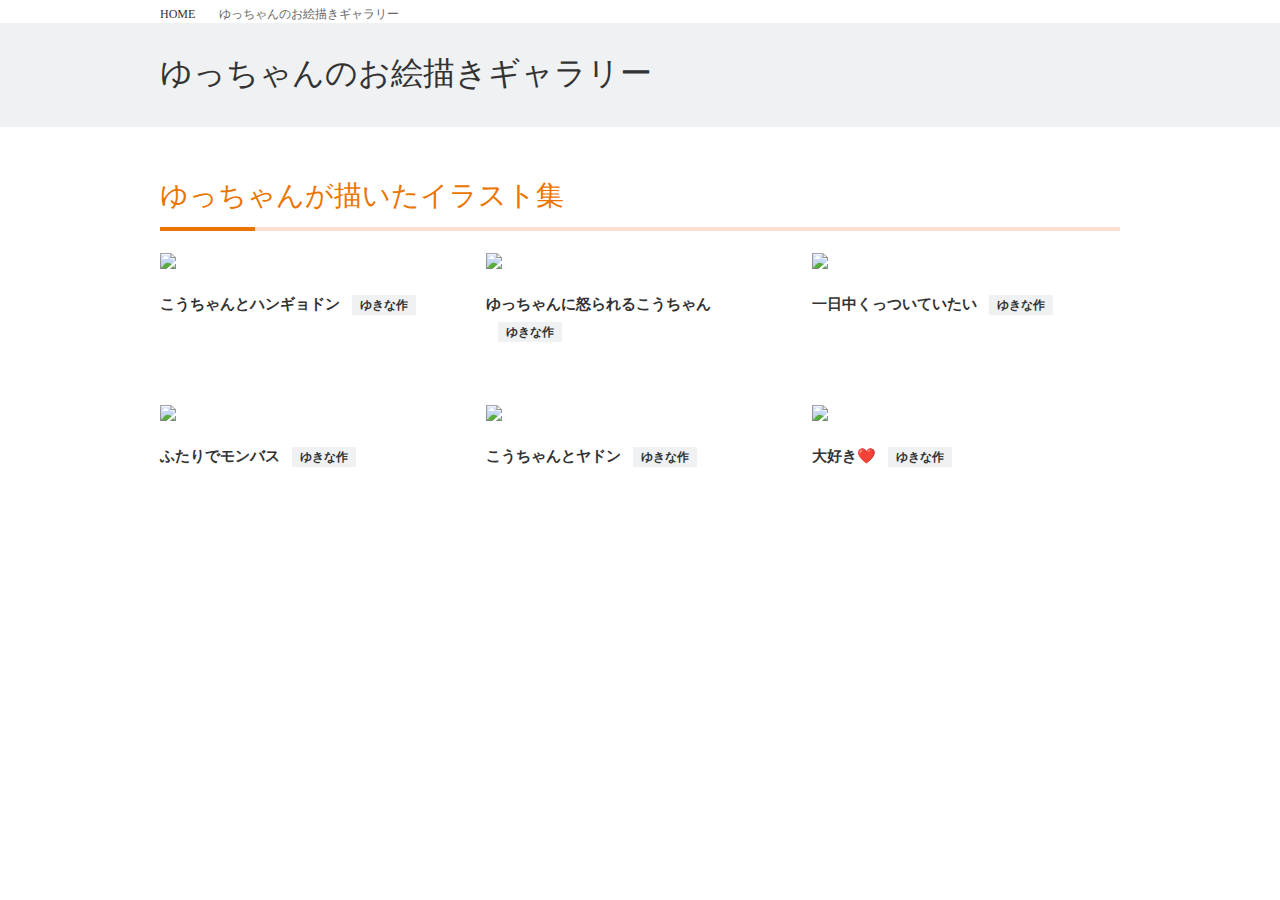
==== index.html @ abfffcad "Add files via upload" ====
<!DOCTYPE html>
<html lang="ja">
  <head>
    <meta charset="UTF-8">
    <title>ゆっちゃんのお絵描き</title>
    <meta property="og:title" content="ゆっちゃんのお絵描き">
    <meta property="og:type" content="article">
    <meta name="format-detection" content="telephone=no">
    <meta http-equiv="X-UA-Compatible" content="IE=edge,chrome=1">
    <meta name="robots" content="noindex">
    <link href="/assets/img/favicon.png" rel="shortcut icon">
    <link rel="apple-touch-icon" sizes="152x152" href="/assets/img/touch_icon.png">
    <link href="style.css" rel="stylesheet">
    <link href="print.css" rel="stylesheet"><!--[if lt IE 9]>
    <script src="/assets/js/html5shiv.js"></script><![endif]-->
    <script src="/assets/js/bundle.js"></script>
    <script src="/assets/js/main.js"></script>
      
  </head>
  <body>

</header>    <main id="m_lower" role="main">
      <ul class="c-breadnav">
            <li><a href="top.html">HOME</a></li>
            <li>ゆっちゃんのお絵描きギャラリー
            </li>
      </ul>
      <div class="c-heading_container">
        <h1 class="c-heading_lv01">ゆっちゃんのお絵描きギャラリー</h1>
      </div>
      <div class="l-container_inner">
        <section class="l-section_main">
          <h2 class="c-heading_lv02">ゆっちゃんが描いたイラスト集</h2>
          <div class="c-grid_container">
            <div class="c-grid_item-03">
              <figure class="c-media_item"><a href="/lp/y-con_renewalcp/index.html" target="_blank"><img src="assets/img/han.PNG" alt="よんでんコンシェルジュリニューアルキャンペーン"></a></figure>
              <p class="c-text_01-bold">こうちゃんとハンギョドン<span class="c-label_inline is-gray">ゆきな作</span></p>
            </div>
            <div class="c-grid_item-03">
              <figure class="c-media_item"><a href="/lp/y-con_draw2024/" target="_blank"><img src="assets/img/hara2p.PNG" alt="よんでんコンシェルジュ大抽選会"></a></figure>
              <p class="c-text_01-bold">ゆっちゃんに怒られるこうちゃん<span class="c-label_inline is-gray">ゆきな作</span></p>
            </div>
            <div class="c-grid_item-03">
              <figure class="c-media_item"><a href="/lp/moving-2024/index.html" target="_blank"><img src="assets/img/IMG_1754.JPG" alt="WEBで電気の引越しキャンペーン"></a></figure>
              <p class="c-text_01-bold">一日中くっついていたい<span class="c-label_inline is-gray">ゆきな作</span></p>
            </div>
          </div>
          <div class="c-grid_container">
            <div class="c-grid_item-03">
              <figure class="c-media_item"><a href="/lp/all_denka_debut/index.html" target="_blank"><img src="assets/img/moon.PNG" alt="オール電化デビュー割"></a></figure>
              <p class="c-text_01-bold">ふたりでモンバス<span class="c-label_inline is-gray">ゆきな作</span></p>
            </div>
            <div class="c-grid_item-03">
              <figure class="c-media_item"><a href="/lp/initial_zero_catalog/index.html" target="_blank"><img src="assets/img/yad 2.PNG" alt="イニシャル0円電化deカタログギフト"></a></figure>
              <p class="c-text_01-bold">こうちゃんとヤドン<span class="c-label_inline is-gray">ゆきな作</span></p>
            </div>
            <div class="c-grid_item-03">
              <figure class="c-media_item"><a href="/lp/reform_support/index.html" target="_blank"><img src="assets/img/IMG_1756.PNG" alt="電化リフォーム支援キャッシュバック"></a></figure>
              <p class="c-text_01-bold">大好き❤️<span class="c-label_inline is-gray">ゆきな作</span></p>
              </div>
            </div>
          </div>
        </section>
      </div>
    </main>
</body>
</html>
---- style.css ----
.slick-slider{position:relative;display:block;-webkit-box-sizing:border-box;box-sizing:border-box;-webkit-touch-callout:none;-webkit-user-select:none;-moz-user-select:none;-ms-user-select:none;user-select:none;-ms-touch-action:pan-y;touch-action:pan-y;-webkit-tap-highlight-color:transparent}.slick-list{position:relative;overflow:hidden;display:block;margin:0;padding:0}.slick-list:focus{outline:none}.slick-list.dragging{cursor:pointer;cursor:hand}.slick-slider .slick-track,.slick-slider .slick-list{-webkit-transform:translate3d(0, 0, 0);-ms-transform:translate3d(0, 0, 0);transform:translate3d(0, 0, 0)}.slick-track{position:relative;left:0;top:0;display:block;margin-left:auto;margin-right:auto}.slick-track:before,.slick-track:after{content:"";display:table}.slick-track:after{clear:both}.slick-loading .slick-track{visibility:hidden}.slick-slide{float:left;height:auto;min-height:1px;outline:none;display:none}[dir="rtl"] .slick-slide{float:right}.slick-slide img{display:block}.slick-slide.slick-loading img{display:none}.slick-slide.dragging img{pointer-events:none}.slick-initialized .slick-slide{display:block}.slick-loading .slick-slide{visibility:hidden}.slick-vertical .slick-slide{display:block;height:auto;border:1px solid transparent}.slick-slide *:active,.slick-slide *:focus{outline:none}.slick-arrow.slick-hidden{display:none}.slick-arrow:active,.slick-arrow:focus{outline:none}@-webkit-keyframes h_anm01{0%{top:0}50%{top:-8px}100%{top:0}}@keyframes h_anm01{0%{top:0}50%{top:-8px}100%{top:0}}.s-br_pcnone{display:none}@media screen and (max-width: 747px){.s-br_pcnone{display:block;line-height:0}}.s-br_tabon{display:none}@media screen and (max-width: 747px){.s-br_tabon{display:block;line-height:0}}@media screen and (min-width: 747px) and (max-width: 959px){.s-br_tabon{display:block;line-height:0}}.s-br_tabnone{display:block}@media screen and (max-width: 747px){.s-br_tabnone{display:none;line-height:0}}@media screen and (min-width: 747px) and (max-width: 959px){.s-br_tabnone{display:none;line-height:0}}.s-br_spnone{display:block;line-height:0}@media screen and (max-width: 747px){.s-br_spnone{display:none}}.s-sp_inline{display:inline-block}@media screen and (max-width: 747px){.s-sp_inline{display:none}}.s-bg_color_thinred{background:#ffe6e6 !important}.s-mt0{margin-top:0px !important}@media screen and (max-width: 747px){.s-mt0{margin-top:0px !important}}.s-mr0{margin-right:0px !important}@media screen and (max-width: 747px){.s-mr0{margin-right:0px !important}}.s-mb0{margin-bottom:0px !important}@media screen and (max-width: 747px){.s-mb0{margin-bottom:0px !important}}.s-ml0{margin-left:0px !important}@media screen and (max-width: 747px){.s-ml0{margin-left:0px !important}}.s-pt0{padding-top:0px !important}@media screen and (max-width: 747px){.s-pt0{padding-top:0px !important}}.s-pr0{padding-right:0px !important}@media screen and (max-width: 747px){.s-pr0{padding-right:0px !important}}.s-pb0{padding-bottom:0px !important}@media screen and (max-width: 747px){.s-pb0{padding-bottom:0px !important}}.s-pl0{padding-left:0px !important}@media screen and (max-width: 747px){.s-pl0{padding-left:0px !important}}.s-p0{padding:0px !important}@media screen and (max-width: 747px){.s-p0{padding:0px !important}}.s-mt4{margin-top:4px !important}@media screen and (max-width: 747px){.s-mt4{margin-top:2px !important}}.s-mr4{margin-right:4px !important}@media screen and (max-width: 747px){.s-mr4{margin-right:3px !important}}.s-mb4{margin-bottom:4px !important}@media screen and (max-width: 747px){.s-mb4{margin-bottom:3px !important}}.s-ml4{margin-left:4px !important}@media screen and (max-width: 747px){.s-ml4{margin-left:2px !important}}.s-pt4{padding-top:4px !important}@media screen and (max-width: 747px){.s-pt4{padding-top:2px !important}}.s-pr4{padding-right:4px !important}@media screen and (max-width: 747px){.s-pr4{padding-right:2px !important}}.s-pb4{padding-bottom:4px !important}@media screen and (max-width: 747px){.s-pb4{padding-bottom:2px !important}}.s-pl4{padding-left:4px !important}@media screen and (max-width: 747px){.s-pl4{padding-left:2px !important}}.s-p4{padding:4px !important}@media screen and (max-width: 747px){.s-p4{padding:2px !important}}.s-mt8{margin-top:8px !important}@media screen and (max-width: 747px){.s-mt8{margin-top:4px !important}}.s-mr8{margin-right:8px !important}@media screen and (max-width: 747px){.s-mr8{margin-right:6px !important}}.s-mb8{margin-bottom:8px !important}@media screen and (max-width: 747px){.s-mb8{margin-bottom:6px !important}}.s-ml8{margin-left:8px !important}@media screen and (max-width: 747px){.s-ml8{margin-left:4px !important}}.s-pt8{padding-top:8px !important}@media screen and (max-width: 747px){.s-pt8{padding-top:4px !important}}.s-pr8{padding-right:8px !important}@media screen and (max-width: 747px){.s-pr8{padding-right:4px !important}}.s-pb8{padding-bottom:8px !important}@media screen and (max-width: 747px){.s-pb8{padding-bottom:4px !important}}.s-pl8{padding-left:8px !important}@media screen and (max-width: 747px){.s-pl8{padding-left:4px !important}}.s-p8{padding:8px !important}@media screen and (max-width: 747px){.s-p8{padding:4px !important}}.s-mt12{margin-top:12px !important}@media screen and (max-width: 747px){.s-mt12{margin-top:6px !important}}.s-mr12{margin-right:12px !important}@media screen and (max-width: 747px){.s-mr12{margin-right:9px !important}}.s-mb12{margin-bottom:12px !important}@media screen and (max-width: 747px){.s-mb12{margin-bottom:9px !important}}.s-ml12{margin-left:12px !important}@media screen and (max-width: 747px){.s-ml12{margin-left:6px !important}}.s-pt12{padding-top:12px !important}@media screen and (max-width: 747px){.s-pt12{padding-top:6px !important}}.s-pr12{padding-right:12px !important}@media screen and (max-width: 747px){.s-pr12{padding-right:6px !important}}.s-pb12{padding-bottom:12px !important}@media screen and (max-width: 747px){.s-pb12{padding-bottom:6px !important}}.s-pl12{padding-left:12px !important}@media screen and (max-width: 747px){.s-pl12{padding-left:6px !important}}.s-p12{padding:12px !important}@media screen and (max-width: 747px){.s-p12{padding:6px !important}}.s-mt16{margin-top:16px !important}@media screen and (max-width: 747px){.s-mt16{margin-top:8px !important}}.s-mr16{margin-right:16px !important}@media screen and (max-width: 747px){.s-mr16{margin-right:12px !important}}.s-mb16{margin-bottom:16px !important}@media screen and (max-width: 747px){.s-mb16{margin-bottom:12px !important}}.s-ml16{margin-left:16px !important}@media screen and (max-width: 747px){.s-ml16{margin-left:8px !important}}.s-pt16{padding-top:16px !important}@media screen and (max-width: 747px){.s-pt16{padding-top:8px !important}}.s-pr16{padding-right:16px !important}@media screen and (max-width: 747px){.s-pr16{padding-right:8px !important}}.s-pb16{padding-bottom:16px !important}@media screen and (max-width: 747px){.s-pb16{padding-bottom:8px !important}}.s-pl16{padding-left:16px !important}@media screen and (max-width: 747px){.s-pl16{padding-left:8px !important}}.s-p16{padding:16px !important}@media screen and (max-width: 747px){.s-p16{padding:8px !important}}.s-mt20{margin-top:20px !important}@media screen and (max-width: 747px){.s-mt20{margin-top:10px !important}}.s-mr20{margin-right:20px !important}@media screen and (max-width: 747px){.s-mr20{margin-right:15px !important}}.s-mb20{margin-bottom:20px !important}@media screen and (max-width: 747px){.s-mb20{margin-bottom:15px !important}}.s-ml20{margin-left:20px !important}@media screen and (max-width: 747px){.s-ml20{margin-left:10px !important}}.s-pt20{padding-top:20px !important}@media screen and (max-width: 747px){.s-pt20{padding-top:10px !important}}.s-pr20{padding-right:20px !important}@media screen and (max-width: 747px){.s-pr20{padding-right:10px !important}}.s-pb20{padding-bottom:20px !important}@media screen and (max-width: 747px){.s-pb20{padding-bottom:10px !important}}.s-pl20{padding-left:20px !important}@media screen and (max-width: 747px){.s-pl20{padding-left:10px !important}}.s-p20{padding:20px !important}@media screen and (max-width: 747px){.s-p20{padding:10px !important}}.s-mt24{margin-top:24px !important}@media screen and (max-width: 747px){.s-mt24{margin-top:12px !important}}.s-mr24{margin-right:24px !important}@media screen and (max-width: 747px){.s-mr24{margin-right:18px !important}}.s-mb24{margin-bottom:24px !important}@media screen and (max-width: 747px){.s-mb24{margin-bottom:18px !important}}.s-ml24{margin-left:24px !important}@media screen and (max-width: 747px){.s-ml24{margin-left:12px !important}}.s-pt24{padding-top:24px !important}@media screen and (max-width: 747px){.s-pt24{padding-top:12px !important}}.s-pr24{padding-right:24px !important}@media screen and (max-width: 747px){.s-pr24{padding-right:12px !important}}.s-pb24{padding-bottom:24px !important}@media screen and (max-width: 747px){.s-pb24{padding-bottom:12px !important}}.s-pl24{padding-left:24px !important}@media screen and (max-width: 747px){.s-pl24{padding-left:12px !important}}.s-p24{padding:24px !important}@media screen and (max-width: 747px){.s-p24{padding:12px !important}}.s-mt28{margin-top:28px !important}@media screen and (max-width: 747px){.s-mt28{margin-top:14px !important}}.s-mr28{margin-right:28px !important}@media screen and (max-width: 747px){.s-mr28{margin-right:21px !important}}.s-mb28{margin-bottom:28px !important}@media screen and (max-width: 747px){.s-mb28{margin-bottom:21px !important}}.s-ml28{margin-left:28px !important}@media screen and (max-width: 747px){.s-ml28{margin-left:14px !important}}.s-pt28{padding-top:28px !important}@media screen and (max-width: 747px){.s-pt28{padding-top:14px !important}}.s-pr28{padding-right:28px !important}@media screen and (max-width: 747px){.s-pr28{padding-right:14px !important}}.s-pb28{padding-bottom:28px !important}@media screen and (max-width: 747px){.s-pb28{padding-bottom:14px !important}}.s-pl28{padding-left:28px !important}@media screen and (max-width: 747px){.s-pl28{padding-left:14px !important}}.s-p28{padding:28px !important}@media screen and (max-width: 747px){.s-p28{padding:14px !important}}.s-mt32{margin-top:32px !important}@media screen and (max-width: 747px){.s-mt32{margin-top:16px !important}}.s-mr32{margin-right:32px !important}@media screen and (max-width: 747px){.s-mr32{margin-right:24px !important}}.s-mb32{margin-bottom:32px !important}@media screen and (max-width: 747px){.s-mb32{margin-bottom:24px !important}}.s-ml32{margin-left:32px !important}@media screen and (max-width: 747px){.s-ml32{margin-left:16px !important}}.s-pt32{padding-top:32px !important}@media screen and (max-width: 747px){.s-pt32{padding-top:16px !important}}.s-pr32{padding-right:32px !important}@media screen and (max-width: 747px){.s-pr32{padding-right:16px !important}}.s-pb32{padding-bottom:32px !important}@media screen and (max-width: 747px){.s-pb32{padding-bottom:16px !important}}.s-pl32{padding-left:32px !important}@media screen and (max-width: 747px){.s-pl32{padding-left:16px !important}}.s-p32{padding:32px !important}@media screen and (max-width: 747px){.s-p32{padding:16px !important}}.s-mt36{margin-top:36px !important}@media screen and (max-width: 747px){.s-mt36{margin-top:18px !important}}.s-mr36{margin-right:36px !important}@media screen and (max-width: 747px){.s-mr36{margin-right:27px !important}}.s-mb36{margin-bottom:36px !important}@media screen and (max-width: 747px){.s-mb36{margin-bottom:27px !important}}.s-ml36{margin-left:36px !important}@media screen and (max-width: 747px){.s-ml36{margin-left:18px !important}}.s-pt36{padding-top:36px !important}@media screen and (max-width: 747px){.s-pt36{padding-top:18px !important}}.s-pr36{padding-right:36px !important}@media screen and (max-width: 747px){.s-pr36{padding-right:18px !important}}.s-pb36{padding-bottom:36px !important}@media screen and (max-width: 747px){.s-pb36{padding-bottom:18px !important}}.s-pl36{padding-left:36px !important}@media screen and (max-width: 747px){.s-pl36{padding-left:18px !important}}.s-p36{padding:36px !important}@media screen and (max-width: 747px){.s-p36{padding:18px !important}}.s-mt40{margin-top:40px !important}@media screen and (max-width: 747px){.s-mt40{margin-top:20px !important}}.s-mr40{margin-right:40px !important}@media screen and (max-width: 747px){.s-mr40{margin-right:30px !important}}.s-mb40{margin-bottom:40px !important}@media screen and (max-width: 747px){.s-mb40{margin-bottom:30px !important}}.s-ml40{margin-left:40px !important}@media screen and (max-width: 747px){.s-ml40{margin-left:20px !important}}.s-pt40{padding-top:40px !important}@media screen and (max-width: 747px){.s-pt40{padding-top:20px !important}}.s-pr40{padding-right:40px !important}@media screen and (max-width: 747px){.s-pr40{padding-right:20px !important}}.s-pb40{padding-bottom:40px !important}@media screen and (max-width: 747px){.s-pb40{padding-bottom:20px !important}}.s-pl40{padding-left:40px !important}@media screen and (max-width: 747px){.s-pl40{padding-left:20px !important}}.s-p40{padding:40px !important}@media screen and (max-width: 747px){.s-p40{padding:20px !important}}.s-mt44{margin-top:44px !important}@media screen and (max-width: 747px){.s-mt44{margin-top:22px !important}}.s-mr44{margin-right:44px !important}@media screen and (max-width: 747px){.s-mr44{margin-right:33px !important}}.s-mb44{margin-bottom:44px !important}@media screen and (max-width: 747px){.s-mb44{margin-bottom:33px !important}}.s-ml44{margin-left:44px !important}@media screen and (max-width: 747px){.s-ml44{margin-left:22px !important}}.s-pt44{padding-top:44px !important}@media screen and (max-width: 747px){.s-pt44{padding-top:22px !important}}.s-pr44{padding-right:44px !important}@media screen and (max-width: 747px){.s-pr44{padding-right:22px !important}}.s-pb44{padding-bottom:44px !important}@media screen and (max-width: 747px){.s-pb44{padding-bottom:22px !important}}.s-pl44{padding-left:44px !important}@media screen and (max-width: 747px){.s-pl44{padding-left:22px !important}}.s-p44{padding:44px !important}@media screen and (max-width: 747px){.s-p44{padding:22px !important}}.s-mt48{margin-top:48px !important}@media screen and (max-width: 747px){.s-mt48{margin-top:24px !important}}.s-mr48{margin-right:48px !important}@media screen and (max-width: 747px){.s-mr48{margin-right:36px !important}}.s-mb48{margin-bottom:48px !important}@media screen and (max-width: 747px){.s-mb48{margin-bottom:36px !important}}.s-ml48{margin-left:48px !important}@media screen and (max-width: 747px){.s-ml48{margin-left:24px !important}}.s-pt48{padding-top:48px !important}@media screen and (max-width: 747px){.s-pt48{padding-top:24px !important}}.s-pr48{padding-right:48px !important}@media screen and (max-width: 747px){.s-pr48{padding-right:24px !important}}.s-pb48{padding-bottom:48px !important}@media screen and (max-width: 747px){.s-pb48{padding-bottom:24px !important}}.s-pl48{padding-left:48px !important}@media screen and (max-width: 747px){.s-pl48{padding-left:24px !important}}.s-p48{padding:48px !important}@media screen and (max-width: 747px){.s-p48{padding:24px !important}}.s-mt52{margin-top:52px !important}@media screen and (max-width: 747px){.s-mt52{margin-top:26px !important}}.s-mr52{margin-right:52px !important}@media screen and (max-width: 747px){.s-mr52{margin-right:39px !important}}.s-mb52{margin-bottom:52px !important}@media screen and (max-width: 747px){.s-mb52{margin-bottom:39px !important}}.s-ml52{margin-left:52px !important}@media screen and (max-width: 747px){.s-ml52{margin-left:26px !important}}.s-pt52{padding-top:52px !important}@media screen and (max-width: 747px){.s-pt52{padding-top:26px !important}}.s-pr52{padding-right:52px !important}@media screen and (max-width: 747px){.s-pr52{padding-right:26px !important}}.s-pb52{padding-bottom:52px !important}@media screen and (max-width: 747px){.s-pb52{padding-bottom:26px !important}}.s-pl52{padding-left:52px !important}@media screen and (max-width: 747px){.s-pl52{padding-left:26px !important}}.s-p52{padding:52px !important}@media screen and (max-width: 747px){.s-p52{padding:26px !important}}.s-mt56{margin-top:56px !important}@media screen and (max-width: 747px){.s-mt56{margin-top:28px !important}}.s-mr56{margin-right:56px !important}@media screen and (max-width: 747px){.s-mr56{margin-right:42px !important}}.s-mb56{margin-bottom:56px !important}@media screen and (max-width: 747px){.s-mb56{margin-bottom:42px !important}}.s-ml56{margin-left:56px !important}@media screen and (max-width: 747px){.s-ml56{margin-left:28px !important}}.s-pt56{padding-top:56px !important}@media screen and (max-width: 747px){.s-pt56{padding-top:28px !important}}.s-pr56{padding-right:56px !important}@media screen and (max-width: 747px){.s-pr56{padding-right:28px !important}}.s-pb56{padding-bottom:56px !important}@media screen and (max-width: 747px){.s-pb56{padding-bottom:28px !important}}.s-pl56{padding-left:56px !important}@media screen and (max-width: 747px){.s-pl56{padding-left:28px !important}}.s-p56{padding:56px !important}@media screen and (max-width: 747px){.s-p56{padding:28px !important}}.s-mt60{margin-top:60px !important}@media screen and (max-width: 747px){.s-mt60{margin-top:30px !important}}.s-mr60{margin-right:60px !important}@media screen and (max-width: 747px){.s-mr60{margin-right:45px !important}}.s-mb60{margin-bottom:60px !important}@media screen and (max-width: 747px){.s-mb60{margin-bottom:45px !important}}.s-ml60{margin-left:60px !important}@media screen and (max-width: 747px){.s-ml60{margin-left:30px !important}}.s-pt60{padding-top:60px !important}@media screen and (max-width: 747px){.s-pt60{padding-top:30px !important}}.s-pr60{padding-right:60px !important}@media screen and (max-width: 747px){.s-pr60{padding-right:30px !important}}.s-pb60{padding-bottom:60px !important}@media screen and (max-width: 747px){.s-pb60{padding-bottom:30px !important}}.s-pl60{padding-left:60px !important}@media screen and (max-width: 747px){.s-pl60{padding-left:30px !important}}.s-p60{padding:60px !important}@media screen and (max-width: 747px){.s-p60{padding:30px !important}}.s-mt64{margin-top:64px !important}@media screen and (max-width: 747px){.s-mt64{margin-top:32px !important}}.s-mr64{margin-right:64px !important}@media screen and (max-width: 747px){.s-mr64{margin-right:48px !important}}.s-mb64{margin-bottom:64px !important}@media screen and (max-width: 747px){.s-mb64{margin-bottom:48px !important}}.s-ml64{margin-left:64px !important}@media screen and (max-width: 747px){.s-ml64{margin-left:32px !important}}.s-pt64{padding-top:64px !important}@media screen and (max-width: 747px){.s-pt64{padding-top:32px !important}}.s-pr64{padding-right:64px !important}@media screen and (max-width: 747px){.s-pr64{padding-right:32px !important}}.s-pb64{padding-bottom:64px !important}@media screen and (max-width: 747px){.s-pb64{padding-bottom:32px !important}}.s-pl64{padding-left:64px !important}@media screen and (max-width: 747px){.s-pl64{padding-left:32px !important}}.s-p64{padding:64px !important}@media screen and (max-width: 747px){.s-p64{padding:32px !important}}.s-mt68{margin-top:68px !important}@media screen and (max-width: 747px){.s-mt68{margin-top:34px !important}}.s-mr68{margin-right:68px !important}@media screen and (max-width: 747px){.s-mr68{margin-right:51px !important}}.s-mb68{margin-bottom:68px !important}@media screen and (max-width: 747px){.s-mb68{margin-bottom:51px !important}}.s-ml68{margin-left:68px !important}@media screen and (max-width: 747px){.s-ml68{margin-left:34px !important}}.s-pt68{padding-top:68px !important}@media screen and (max-width: 747px){.s-pt68{padding-top:34px !important}}.s-pr68{padding-right:68px !important}@media screen and (max-width: 747px){.s-pr68{padding-right:34px !important}}.s-pb68{padding-bottom:68px !important}@media screen and (max-width: 747px){.s-pb68{padding-bottom:34px !important}}.s-pl68{padding-left:68px !important}@media screen and (max-width: 747px){.s-pl68{padding-left:34px !important}}.s-p68{padding:68px !important}@media screen and (max-width: 747px){.s-p68{padding:34px !important}}.s-mt72{margin-top:72px !important}@media screen and (max-width: 747px){.s-mt72{margin-top:36px !important}}.s-mr72{margin-right:72px !important}@media screen and (max-width: 747px){.s-mr72{margin-right:54px !important}}.s-mb72{margin-bottom:72px !important}@media screen and (max-width: 747px){.s-mb72{margin-bottom:54px !important}}.s-ml72{margin-left:72px !important}@media screen and (max-width: 747px){.s-ml72{margin-left:36px !important}}.s-pt72{padding-top:72px !important}@media screen and (max-width: 747px){.s-pt72{padding-top:36px !important}}.s-pr72{padding-right:72px !important}@media screen and (max-width: 747px){.s-pr72{padding-right:36px !important}}.s-pb72{padding-bottom:72px !important}@media screen and (max-width: 747px){.s-pb72{padding-bottom:36px !important}}.s-pl72{padding-left:72px !important}@media screen and (max-width: 747px){.s-pl72{padding-left:36px !important}}.s-p72{padding:72px !important}@media screen and (max-width: 747px){.s-p72{padding:36px !important}}.s-mt76{margin-top:76px !important}@media screen and (max-width: 747px){.s-mt76{margin-top:38px !important}}.s-mr76{margin-right:76px !important}@media screen and (max-width: 747px){.s-mr76{margin-right:57px !important}}.s-mb76{margin-bottom:76px !important}@media screen and (max-width: 747px){.s-mb76{margin-bottom:57px !important}}.s-ml76{margin-left:76px !important}@media screen and (max-width: 747px){.s-ml76{margin-left:38px !important}}.s-pt76{padding-top:76px !important}@media screen and (max-width: 747px){.s-pt76{padding-top:38px !important}}.s-pr76{padding-right:76px !important}@media screen and (max-width: 747px){.s-pr76{padding-right:38px !important}}.s-pb76{padding-bottom:76px !important}@media screen and (max-width: 747px){.s-pb76{padding-bottom:38px !important}}.s-pl76{padding-left:76px !important}@media screen and (max-width: 747px){.s-pl76{padding-left:38px !important}}.s-p76{padding:76px !important}@media screen and (max-width: 747px){.s-p76{padding:38px !important}}.s-mt80{margin-top:80px !important}@media screen and (max-width: 747px){.s-mt80{margin-top:40px !important}}.s-mr80{margin-right:80px !important}@media screen and (max-width: 747px){.s-mr80{margin-right:60px !important}}.s-mb80{margin-bottom:80px !important}@media screen and (max-width: 747px){.s-mb80{margin-bottom:60px !important}}.s-ml80{margin-left:80px !important}@media screen and (max-width: 747px){.s-ml80{margin-left:40px !important}}.s-pt80{padding-top:80px !important}@media screen and (max-width: 747px){.s-pt80{padding-top:40px !important}}.s-pr80{padding-right:80px !important}@media screen and (max-width: 747px){.s-pr80{padding-right:40px !important}}.s-pb80{padding-bottom:80px !important}@media screen and (max-width: 747px){.s-pb80{padding-bottom:40px !important}}.s-pl80{padding-left:80px !important}@media screen and (max-width: 747px){.s-pl80{padding-left:40px !important}}.s-p80{padding:80px !important}@media screen and (max-width: 747px){.s-p80{padding:40px !important}}.s-mt84{margin-top:84px !important}@media screen and (max-width: 747px){.s-mt84{margin-top:42px !important}}.s-mr84{margin-right:84px !important}@media screen and (max-width: 747px){.s-mr84{margin-right:63px !important}}.s-mb84{margin-bottom:84px !important}@media screen and (max-width: 747px){.s-mb84{margin-bottom:63px !important}}.s-ml84{margin-left:84px !important}@media screen and (max-width: 747px){.s-ml84{margin-left:42px !important}}.s-pt84{padding-top:84px !important}@media screen and (max-width: 747px){.s-pt84{padding-top:42px !important}}.s-pr84{padding-right:84px !important}@media screen and (max-width: 747px){.s-pr84{padding-right:42px !important}}.s-pb84{padding-bottom:84px !important}@media screen and (max-width: 747px){.s-pb84{padding-bottom:42px !important}}.s-pl84{padding-left:84px !important}@media screen and (max-width: 747px){.s-pl84{padding-left:42px !important}}.s-p84{padding:84px !important}@media screen and (max-width: 747px){.s-p84{padding:42px !important}}.s-mt88{margin-top:88px !important}@media screen and (max-width: 747px){.s-mt88{margin-top:44px !important}}.s-mr88{margin-right:88px !important}@media screen and (max-width: 747px){.s-mr88{margin-right:66px !important}}.s-mb88{margin-bottom:88px !important}@media screen and (max-width: 747px){.s-mb88{margin-bottom:66px !important}}.s-ml88{margin-left:88px !important}@media screen and (max-width: 747px){.s-ml88{margin-left:44px !important}}.s-pt88{padding-top:88px !important}@media screen and (max-width: 747px){.s-pt88{padding-top:44px !important}}.s-pr88{padding-right:88px !important}@media screen and (max-width: 747px){.s-pr88{padding-right:44px !important}}.s-pb88{padding-bottom:88px !important}@media screen and (max-width: 747px){.s-pb88{padding-bottom:44px !important}}.s-pl88{padding-left:88px !important}@media screen and (max-width: 747px){.s-pl88{padding-left:44px !important}}.s-p88{padding:88px !important}@media screen and (max-width: 747px){.s-p88{padding:44px !important}}.s-mt92{margin-top:92px !important}@media screen and (max-width: 747px){.s-mt92{margin-top:46px !important}}.s-mr92{margin-right:92px !important}@media screen and (max-width: 747px){.s-mr92{margin-right:69px !important}}.s-mb92{margin-bottom:92px !important}@media screen and (max-width: 747px){.s-mb92{margin-bottom:69px !important}}.s-ml92{margin-left:92px !important}@media screen and (max-width: 747px){.s-ml92{margin-left:46px !important}}.s-pt92{padding-top:92px !important}@media screen and (max-width: 747px){.s-pt92{padding-top:46px !important}}.s-pr92{padding-right:92px !important}@media screen and (max-width: 747px){.s-pr92{padding-right:46px !important}}.s-pb92{padding-bottom:92px !important}@media screen and (max-width: 747px){.s-pb92{padding-bottom:46px !important}}.s-pl92{padding-left:92px !important}@media screen and (max-width: 747px){.s-pl92{padding-left:46px !important}}.s-p92{padding:92px !important}@media screen and (max-width: 747px){.s-p92{padding:46px !important}}.s-mt96{margin-top:96px !important}@media screen and (max-width: 747px){.s-mt96{margin-top:48px !important}}.s-mr96{margin-right:96px !important}@media screen and (max-width: 747px){.s-mr96{margin-right:72px !important}}.s-mb96{margin-bottom:96px !important}@media screen and (max-width: 747px){.s-mb96{margin-bottom:72px !important}}.s-ml96{margin-left:96px !important}@media screen and (max-width: 747px){.s-ml96{margin-left:48px !important}}.s-pt96{padding-top:96px !important}@media screen and (max-width: 747px){.s-pt96{padding-top:48px !important}}.s-pr96{padding-right:96px !important}@media screen and (max-width: 747px){.s-pr96{padding-right:48px !important}}.s-pb96{padding-bottom:96px !important}@media screen and (max-width: 747px){.s-pb96{padding-bottom:48px !important}}.s-pl96{padding-left:96px !important}@media screen and (max-width: 747px){.s-pl96{padding-left:48px !important}}.s-p96{padding:96px !important}@media screen and (max-width: 747px){.s-p96{padding:48px !important}}.s-mt100{margin-top:100px !important}@media screen and (max-width: 747px){.s-mt100{margin-top:50px !important}}.s-mr100{margin-right:100px !important}@media screen and (max-width: 747px){.s-mr100{margin-right:75px !important}}.s-mb100{margin-bottom:100px !important}@media screen and (max-width: 747px){.s-mb100{margin-bottom:75px !important}}.s-ml100{margin-left:100px !important}@media screen and (max-width: 747px){.s-ml100{margin-left:50px !important}}.s-pt100{padding-top:100px !important}@media screen and (max-width: 747px){.s-pt100{padding-top:50px !important}}.s-pr100{padding-right:100px !important}@media screen and (max-width: 747px){.s-pr100{padding-right:50px !important}}.s-pb100{padding-bottom:100px !important}@media screen and (max-width: 747px){.s-pb100{padding-bottom:50px !important}}.s-pl100{padding-left:100px !important}@media screen and (max-width: 747px){.s-pl100{padding-left:50px !important}}.s-p100{padding:100px !important}@media screen and (max-width: 747px){.s-p100{padding:50px !important}}.s-mt22{margin-top:22px !important}.s-mb22{margin-bottom:22px !important}.s-va-t{vertical-align:top}.s-va-m{vertical-align:middle}.s-va-b{vertical-align:bottom}.s-va-base{vertical-align:baseline}@media screen and (max-width: 747px){.s-align_spleft{text-align:left}}.s-wordbreak{word-break:break-all}@font-face{font-family:'Noto Sans Japanese';font-style:normal;font-weight:400;src:url("/assets/fonts/NotoSansCJKjp-RegularSubset.eot");src:url("/assets/fonts/NotoSansCJKjp-RegularSubset.eot?#iefix") format("embedded-opentype"),url("/assets/fonts/NotoSansCJKjp-RegularSubset.woff") format("woff")}@font-face{font-family:'Noto Sans Japanese';font-style:normal;font-weight:500;src:url("/assets/fonts/NotoSansCJKjp-MediumSubset.eot");src:url("/assets/fonts/NotoSansCJKjp-MediumSubset.eot?#iefix") format("embedded-opentype"),url("/assets/fonts/NotoSansCJKjp-MediumSubset.woff") format("woff")}@font-face{font-family:'Noto Sans Japanese';font-style:normal;font-weight:bold;src:url("/assets/fonts/NotoSansCJKjp-BoldSubset.eot");src:url("/assets/fonts/NotoSansCJKjp-BoldSubset.eot?#iefix") format("embedded-opentype"),url("/assets/fonts/NotoSansCJKjp-BoldSubset.woff") format("woff")}@font-face{font-family:'Roboto';font-style:normal;font-weight:normal;src:url("/assets/fonts/Roboto-Regular.eot");src:url("/assets/fonts/Roboto-Regular.eot?#iefix") format("embedded-opentype"),url("/assets/fonts/Roboto-Regular.woff") format("woff")}*{font-family:"Noto Sans Japanese",'YuGothic'}html,body,header,footer,h1,h2,h3,h4,h5,p,b,span,small,img,ol,ul,li,dl,dt,dd,time,figcaption,figure,picture{margin:0;padding:0;vertical-align:top;font-size:100%}body{-webkit-print-color-adjust:exact}body.is-hidden{overflow:hidden;height:100vh}main,article,section{display:block}h1,h2,h3,h4,h5,h6,p,li,td{filter:progid:DXImageTransform.Microsoft.AlphaImageLoader(src='[data-uri]',sizingMethod=crop);zoom:1;-webkit-font-smoothing:antialiased;-moz-osx-font-smoothing:grayscale}.do-not-smooth{-webkit-filter:none;filter:none}ul,ol,li{list-style:none}img{vertical-align:top;font-size:0;line-height:0;outline:none;border:none}*,*:before,*:after{-webkit-box-sizing:border-box;box-sizing:border-box}button,input[type="text"],input[type="tel"],input[type="email"],select{background:none;-moz-appearance:none;-webkit-appearance:none;border:none;padding:0;margin:0}figure{-webkit-margin-before:0;-webkit-margin-after:0;-webkit-margin-start:0;-webkit-margin-end:0}table{border-collapse:collapse;border-spacing:0}a{text-decoration:none}sub{vertical-align:middle}select::-ms-expand{display:none}.l-container_full{width:100%;overflow:hidden}@media screen and (max-width: 747px){.l-container_full{width:100%;min-width:100%}}.l-container_inner{max-width:980px;padding:0 10px;font-size:0;margin:auto}@media screen and (max-width: 747px){.l-container_inner{width:92%;padding:0}}@media screen and (min-width: 747px) and (max-width: 959px){.l-container_inner{padding:0 10px}}.l-container_inner.is-init{max-width:none}@media screen and (max-width: 747px){.l-container_inner.is-init{width:100%}}.l-container_flex{max-width:980px;font-size:0;padding:0 10px;margin:auto}@media screen and (min-width: 747px) and (max-width: 959px){.l-container_flex{width:100%;padding:0;display:-webkit-box;display:-webkit-flex;display:-ms-flexbox;display:flex;-webkit-box-orient:vertical;-webkit-box-direction:reverse;-webkit-flex-direction:column-reverse;-ms-flex-direction:column-reverse;flex-direction:column-reverse}}@media screen and (max-width: 747px){.l-container_flex{width:100%;padding:0;display:-webkit-box;display:-webkit-flex;display:-ms-flexbox;display:flex;-webkit-box-orient:vertical;-webkit-box-direction:reverse;-webkit-flex-direction:column-reverse;-ms-flex-direction:column-reverse;flex-direction:column-reverse}}.l-container_column{width:78.75%;display:inline-block;vertical-align:top;padding-left:48px}@media screen and (min-width: 747px) and (max-width: 959px){.l-container_column{margin:auto;width:100%;padding-left:10px;padding-right:10px;display:block}}@media screen and (max-width: 747px){.l-container_column{margin:auto;width:92%;padding-left:0;display:block}}#footer{background:#eff1f2;position:relative}#footer .l-footer_inner{margin:auto;max-width:980px;font-size:0;padding:60px 10px 30px 10px;display:-webkit-box;display:-webkit-flex;display:-ms-flexbox;display:flex}@media screen and (max-width: 747px){#footer .l-footer_inner{width:92%;padding:0 10px 30px 10px;-webkit-box-orient:vertical;-webkit-box-direction:normal;-webkit-flex-direction:column;-ms-flex-direction:column;flex-direction:column}}@media screen and (min-width: 747px) and (max-width: 959px){#footer .l-footer_inner{padding-right:10px;padding-left:10px}}#footer .l-footer_trigger{display:none}@media screen and (max-width: 747px){#footer .l-footer_trigger{display:block;font-size:14px;color:#333;margin-bottom:30px;padding-top:30px;text-align:center}}@media screen and (max-width: 747px){#footer .l-footer_trigger:after{display:inline-block;content:'';-webkit-transform:rotate(90deg);-ms-transform:rotate(90deg);transform:rotate(90deg);width:20px;height:10px;position:relative;top:2px;left:4px;background:url(/assets/svg/icon_arrow_black.svg) center center no-repeat;background-size:contain;-webkit-transition:0.3s ease top;transition:0.3s ease top}}@media screen and (max-width: 747px){#footer .l-footer_trigger.is-open:after{display:inline-block;content:'';-webkit-transform:rotate(-90deg);-ms-transform:rotate(-90deg);transform:rotate(-90deg);width:20px;height:10px;position:relative;top:0;left:4px;background:url(/assets/svg/icon_arrow_black.svg) center center no-repeat;background-size:contain}}#footer .l-footer_grid{width:18.4%;display:inline-block;vertical-align:top;margin-right:18px}@media screen and (max-width: 747px){#footer .l-footer_grid{width:100%;display:none}}@media screen and (min-width: 747px) and (max-width: 959px){#footer .l-footer_grid{max-width:17.5%}}#footer .l-footer_grid.is-four{width:40.4%}@media screen and (max-width: 747px){#footer .l-footer_grid.is-four{width:100%}}@media screen and (min-width: 747px) and (max-width: 959px){#footer .l-footer_grid.is-four{max-width:40.4%}}#footer .l-footer_grid.is-four2020{width:26.4%}@media screen and (max-width: 747px){#footer .l-footer_grid.is-four2020{width:100%}}@media screen and (min-width: 747px) and (max-width: 959px){#footer .l-footer_grid.is-four2020{max-width:26.4%}}#footer .l-footer_grid.is-four2020-last{width:26.4%}@media screen and (max-width: 747px){#footer .l-footer_grid.is-four2020-last{width:100%}}@media screen and (min-width: 747px) and (max-width: 959px){#footer .l-footer_grid.is-four2020-last{max-width:24.4%}}#footer .l-footer_grid.is-last-child-customer{margin-right:0;padding:0 0 0 10px}#footer .l-footer_grid.is-last-child{margin-right:0;border-left:1px solid #bdbdbd;padding:0 0 0 10px}@media screen and (max-width: 747px){#footer .l-footer_grid.is-last-child{border-left:0;padding:0}}#footer .l-footer_grid-title{font-size:14px;line-height:1.3;font-weight:400;border-bottom:1px solid #bdbdbd;padding-bottom:16px;text-align:left}#footer .l-footer_grid-title.is-unique{letter-spacing:-0.05em;border-bottom:none}#footer .l-footer_grid-title a{color:#333}#footer .l-footer_grid-title a:hover{opacity:0.8;text-decoration:underline}#footer .l-footer_grid-title a[target="_blank"]:after{width:10px;height:10px;display:inline-block;content:'';background:url(/assets/svg/icon_external.svg) 99% center no-repeat;background-size:10px,10px;padding:0 20px 0 0;padding-right:12px;background-size:10px 9px}#footer .l-footer_grid-title-2020{font-size:16px;line-height:1.3;border-bottom:1px solid #fff;padding-bottom:16px;text-align:left;font-weight:bold;margin-bottom:20px;color:white}#footer .l-footer_grid-title-2020.is-single{letter-spacing:-0.05em;border-bottom:none}#footer .l-footer_grid-list{padding-top:16px;margin-bottom:65px;padding-left:10px;margin-left:0}#footer .l-footer_grid-list li{font-size:11px;line-height:1.3;margin-bottom:13px;text-indent:-10px}#footer .l-footer_grid-list a{color:#333;background:url(/assets/svg/icon_arrow_black.svg) left center no-repeat;background-size:5px,contain;padding:0 20px 0 0;background-position:left 2px;padding:0;padding-left:10px;text-indent:0;display:block;text-align:left}#footer .l-footer_grid-list a:hover{opacity:0.8;text-decoration:underline}#footer .l-footer_grid-list a[target="_blank"]:after{width:10px;height:10px;display:inline-block;content:'';background:url(/assets/svg/icon_external.svg) 99% center no-repeat;background-size:10px,10px;padding:0 20px 0 0;padding-right:12px;background-size:10px 9px}#footer .l-footer_grid-list br{display:block}@media screen and (max-width: 747px){#footer .l-footer_grid-list br{display:none}}#footer .l-footer_grid-list.is-2020{margin-right:20px}#footer .l-footer_grid-list02{padding-top:16px;margin-left:0;margin-bottom:65px}#footer .l-footer_grid-list02 li{font-size:14px;line-height:1.3;margin-bottom:13px;margin-right:20px}#footer .l-footer_grid-list02 a{color:#333}#footer .l-footer_grid-list02 a:hover{opacity:0.8;text-decoration:underline}#footer .l-footer_grid-list02 a[target="_blank"]:after{width:12px;height:12px;display:inline-block;content:'';background:url(/assets/svg/icon_external.svg) 99% center no-repeat;background-size:10px,10px;padding:0 20px 0 0;padding-right:12px}#footer .l-footer_grid-list02.is-nohead{padding-top:0}#footer .l-footer_grid-list02.is-nohead li{margin-bottom:20px}@media screen and (max-width: 747px){#footer .l-footer_grid-list02.is-nohead li{margin-bottom:13px}}#footer .l-footer_grid-list02.is-nohead li:last-child{margin-bottom:0}#footer .l-footer_grid-list02.is-2020 li{font-size:13px;padding-left:10px}#footer .l-footer_sharelist{margin:auto;text-align:center}#footer .l-footer_sharelist p{font-size:14px;line-height:1.3;letter-spacing:0.3em;display:inline-block;vertical-align:top}@media screen and (max-width: 747px){#footer .l-footer_sharelist p{display:block}}#footer .l-footer_sharelist ul{display:inline-block;vertical-align:top;margin-left:30px}@media screen and (max-width: 747px){#footer .l-footer_sharelist ul{margin-top:17px;margin-left:0}}#footer .l-footer_sharelist li{margin-right:24px;width:20px;height:20px;display:inline-block;vertical-align:middle}#footer .l-footer_sharelist li:last-child{margin-right:0;margin-left:5px}#footer .l-footer_sharelist li:hover{opacity:0.8}#footer .l-footer_sharelist img{max-height:100%}#footer .l-footer_sharelist_nw{margin:auto;text-align:center}#footer .l-footer_sharelist_nw ul{display:inline-block;vertical-align:top}#footer .l-footer_sharelist_nw li{margin-right:24px;width:35px;height:35px;display:inline-block;vertical-align:middle}#footer .l-footer_sharelist_nw li:last-child{margin-right:0;margin-left:7px}#footer .l-footer_sharelist_nw li:hover{opacity:0.8}#footer .l-footer_sharelist_nw img{max-height:100%}#footer_copyright{padding:20px 30px 20px 30px;max-width:980px;margin:auto;position:relative}@media screen and (max-width: 747px){#footer_copyright{display:-webkit-box;display:-webkit-flex;display:-ms-flexbox;display:flex;width:100%;padding:20px 8px;-webkit-box-orient:vertical;-webkit-box-direction:reverse;-webkit-flex-direction:column-reverse;-ms-flex-direction:column-reverse;flex-direction:column-reverse}}#footer_copyright address{font-size:12px;line-height:1.3;color:#333;font-style:normal;text-align:left}@media screen and (max-width: 747px){#footer_copyright address{display:block;font-size:10px;margin-top:10px;text-align:center}}@media screen and (min-width: 747px) and (max-width: 959px){#footer_copyright address{font-size:10px}}#footer_copyright ul{position:absolute;right:0;top:17px}@media screen and (max-width: 747px){#footer_copyright ul{position:static;display:-webkit-box;display:-webkit-flex;display:-ms-flexbox;display:flex;-webkit-box-align:center;-webkit-align-items:center;-ms-flex-align:center;align-items:center;-webkit-box-pack:center;-webkit-justify-content:center;-ms-flex-pack:center;justify-content:center;padding:0 0 10px 0;text-align:center}}@media screen and (min-width: 747px) and (max-width: 959px){#footer_copyright ul{top:21px}}#footer_copyright ul li{font-size:12px;display:inline-block;padding-right:10px;margin-right:12px;position:relative}@media screen and (max-width: 747px){#footer_copyright ul li{font-size:10px;padding-right:10px;margin-right:10px}}@media screen and (min-width: 747px) and (max-width: 959px){#footer_copyright ul li{font-size:10px}}#footer_copyright ul li:after{content:'';display:inline-block;width:1px;height:20px;position:absolute;top:0;right:-3px;background:#bdbdbd}@media screen and (max-width: 747px){#footer_copyright ul li:after{height:10px;top:50%;-webkit-transform:translateY(-50%);-ms-transform:translateY(-50%);transform:translateY(-50%)}}#footer_copyright ul li a{color:black}#footer_copyright ul li a:hover{opacity:0.8;text-decoration:underline}#footer_copyright ul li:last-child:after{display:none}#footer_copyright ul li.is-single:after{display:none}#header{height:auto;width:100%;margin:auto;border-bottom:2px solid #c7c7c7;position:relative}@media screen and (max-width: 747px){#header{position:relative;height:50px}}@media screen and (min-width: 747px) and (max-width: 959px){#header{height:auto}}#header .l-header_inner{margin:auto;max-width:1200px;max-width:960px;height:48px;padding-top:10px;margin-bottom:18px;text-align:left;font-size:0}@media screen and (max-width: 747px){#header .l-header_inner{width:92%;padding-top:0;margin-bottom:0}}@media screen and (min-width: 747px) and (max-width: 959px){#header .l-header_inner{display:-webkit-box;display:-webkit-flex;display:-ms-flexbox;display:flex;padding:10px 10px 10px 10px;margin-bottom:0}}#header .l-header_logo{display:inline-block;vertical-align:top;width:168px;height:auto}#header .l-header_logo img{max-width:100%}@media screen and (max-width: 747px){#header .l-header_logo{width:158px;padding-top:6px}}@media screen and (min-width: 747px) and (max-width: 959px){#header .l-header_logo img{max-width:88%}}#header .l-header_leftblock{display:inline-block;vertical-align:top;text-align:right;margin-left:332px;width:460px}@media screen and (max-width: 747px){#header .l-header_leftblock{display:none}}@media screen and (min-width: 747px) and (max-width: 959px){#header .l-header_leftblock{position:absolute;right:10px;top:10px;margin-left:120px}}#header .l-header_list{display:inline-block;margin-top:3px;margin-left:0}#header .l-header_list li{font-size:12px;color:#333;display:inline-block;vertical-align:top;line-height:1.75;margin-right:25px}#header .l-header_list li:last-child{margin-right:15px}#header .l-header_list a{color:#333}#header .l-header_list a:hover{opacity:0.8;text-decoration:underline}#header .l-header_search{width:186px;height:30px;display:inline-block;font-size:12px;color:#bdbdbd;position:relative}#header .l-header_search input{width:100%;height:100%;border-radius:15px;border:1px solid #bdbdbd;font-size:10px;padding:0 10px !important}#header .l-header_search input:focus+button{display:none}#header .l-header_search button{position:absolute;top:50%;-webkit-transform:translateY(-50%);-ms-transform:translateY(-50%);transform:translateY(-50%);right:10px;width:14px;height:14px;display:block;cursor:pointer}#header .l-header_search button img{width:14px;height:14px}#header .mf_finder_container{display:inline-block;width:161px}.mf_finder_searchBox.mf_finder_searchBox_useSelects{margin:0;position:relative;z-index:10000;display:inline-block}.mf_finder_searchBox.mf_finder_searchBox_useSelects *{font-size:13px;text-align:left}@media screen and (min-width: 749px){#header .mf_finder_searchBox.mf_finder_searchBox_useSelects *{height:28px}}.mf_finder_searchBox_form{border:1px solid #D9D9D9;border-radius:50px}.mf_finder_searchBox_form :focus{outline:none}.mf_finder_searchBox_items{padding:0 !important}.mf_finder_searchBox_query_wrap{width:125px;padding-left:10px}.mf_finder_searchBox_query_wrap .mf_finder_searchBox_query_input{min-height:28px;font-size:13px;background-size:100px}.mf_finder_searchBox_query_wrap .mf_finder_searchBox_query_input:focus{background:none}.mf_finder_searchBox_submit{background:none !important;color:#666 !important;padding:0 !important}.mf_finder_searchBox_submit::before{display:inline-block;padding:0 5px}@media screen and (min-width: 749px){#header .mf_finder_searchBox_submit::before{-webkit-transform:translateY(4px);-ms-transform:translateY(4px);transform:translateY(4px)}}#nav-spsub form{border-radius:40px}#nav-spsub .mf_finder_searchBox.mf_finder_searchBox_useSelects{width:100%}#nav-spsub .mf_finder_searchBox_submit{font-size:20px;width:30px;height:30px}.l-section_main .mf_finder_searchBox{display:block !important;width:100% !important;padding:20px !important;z-index:1 !important}.l-section_main .mf_finder_searchBox .mf_finder_searchBox_query_input{min-height:40px !important;background:none !important}@media screen and (max-width: 748px){.l-section_main .mf_finder_searchBox .mf_finder_searchBox_query_input{font-size:16px}}.mf_finder_organic_wrapper{padding:20px 0 !important}.mf_finder_organic_doc_title_wrapper{font-size:15px !important;color:#0764cc !important;text-decoration:underline !important}.mf_finder_organic_doc_title_wrapper:hover{text-decoration:none !important;opacity:0.8}.mf_finder_organic_doc_body{height:3.55rem !important}.mf_finder_organic_doc_url{font-size:11px !important;color:#666 !important}@media screen and (max-width: 748px){.mf_finder_organic_doc_url{display:none !important}}.mf_finder_organic_doc_zoom{display:none !important}.mf_finder_organic_pager_wrapper{margin-top:30px;margin-bottom:30px;font-size:15px}.mf_finder_logo a:after{display:none}.mf_finder_organic_no_results:before{font-size:15px}#m_lower{margin-bottom:40px;overflow:hidden}@media screen and (max-width: 747px){#m_lower{margin-bottom:22px}}#m_lower.is-init{margin-bottom:0}@media screen and (max-width: 747px){#nav{display:none;position:relative;z-index:99999}}#nav .l-nav_container{max-width:960px;margin:0 auto}@media screen and (max-width: 747px){#nav .l-nav_container{width:100%;background:#fff}}#nav .l-nav_menu{position:relative;z-index:999999}@media screen and (max-width: 747px){#nav .l-nav_menu{border-top:2px solid #c7c7c7}}#nav .l-nav_menu-header{width:100%;padding:30px 10px 16px 26px;text-align:left;margin-bottom:35px;height:80px;background:#bdbdbd;position:relative}@media screen and (max-width: 747px){#nav .l-nav_menu-header{display:none}}#nav .l-nav_menu-header:before{content:'';display:block;background:#bdbdbd;width:10px;height:100%;position:absolute;top:0;left:-10px;z-index:9}#nav .l-nav_menu-header:after{content:'';display:block;width:10px;height:100%;background:#bdbdbd;position:absolute;top:0;right:-10px;z-index:9}#nav .l-nav_menu-header-title{font-size:24px;line-height:1.4;max-width:980px;padding:0 10px;margin:auto;display:inline-block;font-weight:500;color:#333}@media screen and (max-width: 747px){#nav .l-nav_menu-header-title{padding:0}}@media screen and (min-width: 747px) and (max-width: 959px){#nav .l-nav_menu-header-title{width:auto}}#nav .l-nav_menu-header-title>a{cursor:pointer}#nav .l-nav_menu-header-title>a:before{content:'';position:relative;top:1px;display:inline-block;background:url(/assets/svg/icon_arrow_black.svg) center 1px no-repeat;margin-right:10px;width:15px;height:20px}#nav .l-nav_menu-header-close{width:30px;height:30px;display:block;border-radius:100%;position:absolute;top:63px;right:148px;z-index:999;cursor:pointer}@media screen and (max-width: 747px){#nav .l-nav_menu-header-close{display:none}}@media screen and (min-width: 747px) and (max-width: 959px){#nav .l-nav_menu-header-close{right:24px}}@media only screen and (min-device-width: 1024px) and (max-device-width: 1366px) and (-webkit-min-device-pixel-ratio: 1.5){#nav .l-nav_menu-header-close{right:24px}}#nav .l-nav_menu-header-close:hover{opacity:0.8}#nav .l-nav_menu-header-close:after{content:'';width:100%;height:2px;background:#fff;position:absolute;top:50%;left:0;-webkit-transform:translateY(-50%) rotate(45deg);-ms-transform:translateY(-50%) rotate(45deg);transform:translateY(-50%) rotate(45deg)}#nav .l-nav_menu-header-close:before{content:'';width:100%;height:2px;background:#fff;position:absolute;top:50%;left:0;-webkit-transform:translateY(-50%) rotate(-45deg);-ms-transform:translateY(-50%) rotate(-45deg);transform:translateY(-50%) rotate(-45deg)}#nav .l-nav_menu-header.is-kojin{background:#eb7400}#nav .l-nav_menu-header.is-kojin .l-nav_menu-header-title{color:#fff}#nav .l-nav_menu-header.is-kojin .l-nav_menu-header-title a:before{background:url(/assets/svg/icon_arrow.svg) center center no-repeat}#nav .l-nav_menu-header.is-kojin:after,#nav .l-nav_menu-header.is-kojin:before{background:#eb7400}#nav .l-nav_menu-header.is-hojin{background:#0764cc}#nav .l-nav_menu-header.is-hojin .l-nav_menu-header-title{color:#fff}#nav .l-nav_menu-header.is-hojin .l-nav_menu-header-title a:before{background:url(/assets/svg/icon_arrow.svg) center center no-repeat}#nav .l-nav_menu-header.is-hojin:after,#nav .l-nav_menu-header.is-hojin:before{background:#0764cc}#nav .l-nav_menu-header .l-nav_menu-header-close{top:35px;right:20px}#nav .l-nav_menu-level01{margin:0 auto;-webkit-margin-before:0;margin-block-start:0;-webkit-margin-after:0;margin-block-end:0;-webkit-margin-start:0px;margin-inline-start:0px;-webkit-margin-end:0px;margin-inline-end:0px;-webkit-padding-start:0;padding-inline-start:0;width:100%;height:30px;max-width:980px;padding:0 10px;position:relative;font-size:0;text-align:left}@media screen and (max-width: 747px){#nav .l-nav_menu-level01{height:auto;min-width:100%;padding:0;z-index:999;-webkit-box-shadow:0 9px 7px -4px rgba(0, 0, 0, .5);box-shadow:0 9px 7px -4px rgba(0, 0, 0, .5);border-radius:0 0 2px 2px;overflow:hidden}}#nav .l-nav_menu-level01>li{display:inline-block;vertical-align:top;height:30px;font-weight:bold;padding:5px 5px 5px 31px;font-size:13px;margin-right:12px;width:190px;border-radius:3px 3px 0 0;line-height:1.5}@media screen and (max-width: 747px){#nav .l-nav_menu-level01>li{height:auto;margin-right:0;display:block;width:100%;border-radius:0px;padding:0;position:relative;border-bottom:1px solid #bdbdbd}}@media screen and (min-width: 747px) and (max-width: 959px){#nav .l-nav_menu-level01>li{width:18.7% !important;font-size:12px;padding:5px 5px 5px 24px;margin-right:8px}}#nav .l-nav_menu-level01>li:last-of-type{border-bottom:none}@media screen and (min-width: 747px) and (max-width: 959px){#nav .l-nav_menu-level01>li:last-of-type{margin-right:0px}}@media screen and (max-width: 747px){#nav .l-nav_menu-level01>li:last-of-type{border-bottom:1px solid #bdbdbd}}#nav .l-nav_menu-level01>li>a{font-weight:bold}@media screen and (max-width: 747px){#nav .l-nav_menu-level01>li>a{pointer-events:none}}#nav .l-nav_menu-level01>li a{display:block;color:#333}@media screen and (max-width: 747px){#nav .l-nav_menu-level01>li a{width:100%;padding:20px 15px 20px 56px}}@media screen and (min-width: 747px) and (max-width: 959px){#nav .l-nav_menu-level01>li a{pointer-events:none}}@media only screen and (min-device-width: 1024px) and (max-device-width: 1366px) and (-webkit-min-device-pixel-ratio: 1.5){#nav .l-nav_menu-level01>li a{pointer-events:none}}#nav .l-nav_menu-level01>li a.is-init{pointer-events:all}#nav .l-nav_menu-level01>li:after{display:none}@media screen and (max-width: 747px){#nav .l-nav_menu-level01>li:after{content:'';display:inline-block;width:6px;height:12px;background:url(/assets/svg/icon_arrow_black.svg) center center no-repeat;-webkit-transform:rotate(90deg);-ms-transform:rotate(90deg);transform:rotate(90deg);background-size:contain;position:absolute;top:22px;right:22px}}@media screen and (max-width: 747px){#nav .l-nav_menu-level01>li.is-open:after{-webkit-transform:rotate(-90deg);-ms-transform:rotate(-90deg);transform:rotate(-90deg)}}#nav .l-nav_menu-level01>li.is-current>a{color:#e60020}#nav .l-nav_menu-level01>li:last-child{margin-right:0}#nav .l-nav_menu-level01>li.is-kojin{background:#eb7400 url(/assets/svg/icon_kojin.svg) 26px center no-repeat;background-size:18px auto;text-align:center;width:200px;font-size:14px;padding:5px 35px 5px 45px}@media screen and (max-width: 747px){#nav .l-nav_menu-level01>li.is-kojin{margin-right:0;width:100%;font-size:13px;background:#fff url(/assets/svg/icon_kojin_sp.svg) 30px 18px no-repeat;background-size:20px;padding:19px 0 0 0;text-align:left}}@media screen and (min-width: 747px) and (max-width: 959px){#nav .l-nav_menu-level01>li.is-kojin{width:19%;padding:5px 12px 5px 20px;background:#eb7400 url(/assets/svg/icon_kojin.svg) 6px center no-repeat;background-size:15px}}#nav .l-nav_menu-level01>li.is-kojin a{color:#fff}@media screen and (max-width: 747px){#nav .l-nav_menu-level01>li.is-kojin a{color:#333;padding:0 15px 20px 55px}}#nav .l-nav_menu-level01>li.is-kojin .is-first-child a:before{background:url(/assets/svg/icon_arrow_orange.svg) center 2px no-repeat !important;background-size:cover !important}@media screen and (max-width: 747px){#nav .l-nav_menu-level01>li.is-kojin.is-current>a{color:#eb7400}}#nav .l-nav_menu-level01>li.is-hojin{width:200px;font-size:14px;background:#0764cc url(/assets/svg/icon_hojin.svg) 36px center no-repeat;background-size:16px auto;text-align:center;padding:5px 5px 5px 31px;margin-right:10px}@media screen and (max-width: 747px){#nav .l-nav_menu-level01>li.is-hojin{margin-right:0;width:100%;font-size:13px;background:#fff url(/assets/svg/icon_hojin_sp.svg) 30px 16px no-repeat;background-size:20px;padding:19px 0 0 0;text-align:left}}@media screen and (min-width: 747px) and (max-width: 959px){#nav .l-nav_menu-level01>li.is-hojin{width:19%;font-size:14px;background:#0764cc url(/assets/svg/icon_hojin.svg) 6px center no-repeat;background-size:13px;text-align:center;padding:5px 5px 5px 14px;margin-right:12px}}#nav .l-nav_menu-level01>li.is-hojin a{color:#fff}@media screen and (max-width: 747px){#nav .l-nav_menu-level01>li.is-hojin a{color:#333;padding:0 15px 20px 55px}}#nav .l-nav_menu-level01>li.is-hojin .is-first-child a:before{background:url(/assets/svg/icon_arrow_blue.svg) center 2px no-repeat !important;background-size:cover !important}#nav .l-nav_menu-level01>li.is-hojin.is-open{padding:10px 0 0 0}@media screen and (max-width: 747px){#nav .l-nav_menu-level01>li.is-hojin.is-open{padding:19px 0 0}}#nav .l-nav_menu-level01>li.is-hojin.is-open a{padding:0 15px 10px 45px}@media screen and (max-width: 747px){#nav .l-nav_menu-level01>li.is-hojin.is-open a{padding:0 15px 20px 55px}}@media screen and (max-width: 747px){#nav .l-nav_menu-level01>li.is-hojin.is-current>a{color:#0764cc}}#nav .l-nav_menu-level01>li:nth-child(3){background:url(/assets/svg/icon_energy.svg) 10px center no-repeat;background-size:16px auto}@media screen and (min-width: 747px) and (max-width: 959px){#nav .l-nav_menu-level01>li:nth-child(3){background:url(/assets/svg/icon_energy.svg) 4px center no-repeat;background-size:15px}}@media screen and (max-width: 747px){#nav .l-nav_menu-level01>li:nth-child(3){background:#fff url(/assets/svg/icon_energy.svg) 30px 20px no-repeat;background-size:20px}}@media screen and (min-width: 747px) and (max-width: 959px){#nav .l-nav_menu-level01>li:nth-child(3){background:url(/assets/svg/icon_energy.svg) 4px center no-repeat;background-size:15px;width:22% !important}}#nav .l-nav_menu-level01>li:nth-child(3).is-open a{padding:0 15px 10px 45px}@media screen and (max-width: 747px){#nav .l-nav_menu-level01>li:nth-child(3).is-open a{padding:20px 15px 20px 56px}}#nav .l-nav_menu-level01>li:nth-child(3):hover{background:#bdbdbd url(/assets/svg/icon_energy.svg) 10px center no-repeat;background-size:15px}#nav .l-nav_menu-level01>li:nth-child(3):hover a{color:#333}@media screen and (max-width: 747px){#nav .l-nav_menu-level01>li:nth-child(3):hover{background:#fff url(/assets/svg/icon_energy.svg) 30px 20px no-repeat;background-size:20px}#nav .l-nav_menu-level01>li:nth-child(3):hover>a{color:#e60020}}@media screen and (max-width: 747px) and (max-width: 747px){#nav .l-nav_menu-level01>li:nth-child(3):hover>a{color:#333}}@media screen and (min-width: 747px) and (max-width: 959px){#nav .l-nav_menu-level01>li:nth-child(3):hover{background:url(/assets/svg/icon_energy.svg) 4px center no-repeat;background-size:15px;width:22% !important}}#nav .l-nav_menu-level01>li:nth-child(3).is-current{background:url(/assets/svg/icon_energy_current.svg) 10px center no-repeat;background-size:15px}#nav .l-nav_menu-level01>li:nth-child(3).is-current>a{position:relative;height:100%}@media screen and (max-width: 747px){#nav .l-nav_menu-level01>li:nth-child(3).is-current>a{height:auto}}#nav .l-nav_menu-level01>li:nth-child(3).is-current>a:after{display:block;content:'';position:absolute;bottom:-7px;left:30px;width:70px;height:2px;background:#e60020;-webkit-transition:0.2s ease-in-out;transition:0.2s ease-in-out;-webkit-transition-property:width ,left , background-color;transition-property:width ,left , background-color;z-index:999}@media all and (min--moz-device-pixel-ratio: 0){#nav .l-nav_menu-level01>li:nth-child(3).is-current>a:after{bottom:-7px}}@media screen and (max-width: 747px){#nav .l-nav_menu-level01>li:nth-child(3).is-current>a:after{display:none}}@media screen and (min-width: 747px) and (max-width: 959px){#nav .l-nav_menu-level01>li:nth-child(3).is-current{background:url(/assets/svg/icon_energy_current.svg) 4px center no-repeat;background-size:15px}}@media screen and (max-width: 747px){#nav .l-nav_menu-level01>li:nth-child(3).is-current{background:#fff url(/assets/svg/icon_energy_current.svg) 20px 20px no-repeat;background-size:20px}}#nav .l-nav_menu-level01>li:nth-child(3).is-current:hover{background:#bdbdbd url(/assets/svg/icon_energy.svg) 10px center no-repeat;background-size:15px}@media screen and (min-width: 747px) and (max-width: 959px){#nav .l-nav_menu-level01>li:nth-child(3).is-current:hover{background:#bdbdbd url(/assets/svg/icon_energy.svg) 4px center no-repeat;background-size:15px}}#nav .l-nav_menu-level01>li:nth-child(3).is-current:hover>a{color:#333}#nav .l-nav_menu-level01>li:nth-child(3).is-current:hover>a:after{width:143px;left:0;background:#bdbdbd}@media screen and (max-width: 747px){#nav .l-nav_menu-level01>li:nth-child(3).is-current:hover>a{color:#e60020}}@media screen and (max-width: 747px){#nav .l-nav_menu-level01>li:nth-child(3).is-current:hover{background:#fff url(/assets/svg/icon_energy_current.svg) 20px 20px no-repeat;background-size:20px}}#nav .l-nav_menu-level01>li:nth-child(4){background:url(/assets/svg/icon_sustainability.svg) 8px center no-repeat;background-size:21px;width:148px}@media screen and (max-width: 747px){#nav .l-nav_menu-level01>li:nth-child(4){background:#fff url(/assets/svg/icon_sustainability.svg) 31px 20px no-repeat;background-size:20px;width:100%}}@media screen and (min-width: 747px) and (max-width: 959px){#nav .l-nav_menu-level01>li:nth-child(4){background:url(/assets/svg/icon_sustainability.svg) 6px center no-repeat;background-size:15px}}#nav .l-nav_menu-level01>li:nth-child(4).is-open a{padding:0 15px 10px 45px}@media screen and (max-width: 747px){#nav .l-nav_menu-level01>li:nth-child(4).is-open a{padding:20px 15px 20px 56px}}#nav .l-nav_menu-level01>li:nth-child(4):hover{background:#bdbdbd url(/assets/svg/icon_sustainability.svg) 8px center no-repeat;background-size:21px}#nav .l-nav_menu-level01>li:nth-child(4):hover>a{color:#333}@media screen and (max-width: 747px){#nav .l-nav_menu-level01>li:nth-child(4):hover{background:#fff url(/assets/svg/icon_sustainability.svg) 31px 20px no-repeat;background-size:20px}#nav .l-nav_menu-level01>li:nth-child(4):hover>a{color:#e60020}}@media screen and (max-width: 747px) and (max-width: 747px){#nav .l-nav_menu-level01>li:nth-child(4):hover>a{color:#333}}@media screen and (min-width: 747px) and (max-width: 959px){#nav .l-nav_menu-level01>li:nth-child(4):hover{background:url(/assets/svg/icon_sustainability.svg) 6px center no-repeat;background-size:15px}}#nav .l-nav_menu-level01>li:nth-child(4).is-current{background:url(/assets/svg/icon_sustainability_current.svg) 8px center no-repeat;background-size:21px}@media screen and (min-width: 747px) and (max-width: 959px){#nav .l-nav_menu-level01>li:nth-child(4).is-current{padding-left:30px}}@media screen and (max-width: 747px){#nav .l-nav_menu-level01>li:nth-child(4).is-current{background:#fff url(/assets/svg/icon_sustainability_current.svg) 20px 20px no-repeat;background-size:20px}}#nav .l-nav_menu-level01>li:nth-child(4).is-current>a{position:relative;height:100%}@media screen and (max-width: 747px){#nav .l-nav_menu-level01>li:nth-child(4).is-current>a{height:auto}}#nav .l-nav_menu-level01>li:nth-child(4).is-current>a:after{display:block;content:'';position:absolute;bottom:-7px;left:13px;width:60px;height:2px;background:#e60020;-webkit-transition:0.2s ease-in-out;transition:0.2s ease-in-out;-webkit-transition-property:width ,left , background-color;transition-property:width ,left , background-color;z-index:999}@media all and (min--moz-device-pixel-ratio: 0){#nav .l-nav_menu-level01>li:nth-child(4).is-current>a:after{bottom:-7px}}@media screen and (max-width: 747px){#nav .l-nav_menu-level01>li:nth-child(4).is-current>a:after{display:none}}#nav .l-nav_menu-level01>li:nth-child(4).is-current:hover{background:#bdbdbd url(/assets/svg/icon_sustainability.svg) 8px center no-repeat;background-size:21px}@media screen and (min-width: 747px) and (max-width: 959px){#nav .l-nav_menu-level01>li:nth-child(4).is-current:hover{background:#bdbdbd url(/assets/svg/icon_sustainability.svg) 4px center no-repeat;background-size:15px}}#nav .l-nav_menu-level01>li:nth-child(4).is-current:hover>a{color:#333}#nav .l-nav_menu-level01>li:nth-child(4).is-current:hover>a:after{width:124px;left:-20px;background:#bdbdbd}@media screen and (max-width: 747px){#nav .l-nav_menu-level01>li:nth-child(4).is-current:hover>a{color:#e60020}}@media screen and (max-width: 747px){#nav .l-nav_menu-level01>li:nth-child(4).is-current:hover{background:#fff url(/assets/svg/icon_sustainability_current.svg) 20px 20px no-repeat;background-size:20px}}#nav .l-nav_menu-level01>li:nth-child(5){background:url(/assets/svg/icon_network.svg) 10px center no-repeat;background-size:16px auto;width:132px}@media screen and (max-width: 747px){#nav .l-nav_menu-level01>li:nth-child(5){background:#fff url(/assets/svg/icon_network.svg) 30px 22px no-repeat;background-size:20px;width:100%}}@media screen and (min-width: 747px) and (max-width: 959px){#nav .l-nav_menu-level01>li:nth-child(5){background:url(/assets/svg/icon_network.svg) 6px center no-repeat;background-size:15px;width:17% !important}}#nav .l-nav_menu-level01>li:nth-child(5).is-open a{padding:0 15px 10px 45px}@media screen and (max-width: 747px){#nav .l-nav_menu-level01>li:nth-child(5).is-open a{padding:20px 15px 20px 56px}}#nav .l-nav_menu-level01>li:nth-child(5):hover{background:#bdbdbd url(/assets/svg/icon_network.svg) 10px center no-repeat;background-size:16px}@media screen and (min-width: 747px) and (max-width: 959px){#nav .l-nav_menu-level01>li:nth-child(5):hover{background:#fff url(/assets/svg/icon_network.svg) 6px center no-repeat;background-size:15px}}#nav .l-nav_menu-level01>li:nth-child(5):hover a{color:#333}@media screen and (max-width: 747px){#nav .l-nav_menu-level01>li:nth-child(5):hover{background:#fff url(/assets/svg/icon_network.svg) 30px 20px no-repeat;background-size:20px}#nav .l-nav_menu-level01>li:nth-child(5):hover>a{color:#e60020}}@media screen and (max-width: 747px) and (max-width: 747px){#nav .l-nav_menu-level01>li:nth-child(5):hover>a{color:#333}}@media screen and (min-width: 747px) and (max-width: 959px){#nav .l-nav_menu-level01>li:nth-child(5):hover{background:url(/assets/svg/icon_network.svg) 6px center no-repeat;background-size:15px;width:17% !important}}#nav .l-nav_menu-level01>li:nth-child(5).is-current{background:url(/assets/svg/icon_network_current.svg) 10px center no-repeat;background-size:15px}#nav .l-nav_menu-level01>li:nth-child(5).is-current>a{position:relative;height:100%}@media screen and (max-width: 747px){#nav .l-nav_menu-level01>li:nth-child(5).is-current>a{height:auto}}#nav .l-nav_menu-level01>li:nth-child(5).is-current>a:after{display:block;content:'';position:absolute;bottom:-7px;left:13px;width:50px;height:2px;background:#e60020;-webkit-transition:0.2s ease-in-out;transition:0.2s ease-in-out;-webkit-transition-property:width ,left , background-color;transition-property:width ,left , background-color;z-index:999}@media all and (min--moz-device-pixel-ratio: 0){#nav .l-nav_menu-level01>li:nth-child(5).is-current>a:after{bottom:-7px}}@media screen and (max-width: 747px){#nav .l-nav_menu-level01>li:nth-child(5).is-current>a:after{display:none}}@media screen and (min-width: 747px) and (max-width: 959px){#nav .l-nav_menu-level01>li:nth-child(5).is-current{background:url(/assets/svg/icon_network_current.svg) 6px center no-repeat;background-size:15px}}@media screen and (max-width: 747px){#nav .l-nav_menu-level01>li:nth-child(5).is-current{background:url(/assets/svg/icon_network_current.svg) 20px 20px no-repeat;background-size:20px}}#nav .l-nav_menu-level01>li:nth-child(5).is-current:hover{background:#bdbdbd url(/assets/svg/icon_network.svg) 10px center no-repeat;background-size:15px}@media screen and (min-width: 747px) and (max-width: 959px){#nav .l-nav_menu-level01>li:nth-child(5).is-current:hover{background:#bdbdbd url(/assets/svg/icon_network.svg) 6px center no-repeat;background-size:15px}}#nav .l-nav_menu-level01>li:nth-child(5).is-current:hover>a{color:#333}#nav .l-nav_menu-level01>li:nth-child(5).is-current:hover>a:after{width:100px;left:-21px;background:#bdbdbd}@media screen and (max-width: 747px){#nav .l-nav_menu-level01>li:nth-child(5).is-current:hover>a{color:#e60020}}@media screen and (max-width: 747px){#nav .l-nav_menu-level01>li:nth-child(5).is-current:hover{background:#fff url(/assets/svg/icon_network_current.svg) 20px 20px no-repeat;background-size:20px}}#nav .l-nav_menu-level02{display:none;width:100%;background:#f0f0f0;position:absolute;z-index:9999;height:auto;left:0;top:30px;padding:0 0 30px 0;border-bottom:1px solid #bdbdbd}#nav .l-nav_menu-level02:before{content:'';display:block;width:10px;height:100%;background:#f0f0f0;position:absolute;top:1px;left:-10px;border-bottom:1px solid #bdbdbd}#nav .l-nav_menu-level02:after{content:'';display:block;width:10px;height:100%;position:absolute;top:1px;background:#f0f0f0;right:-10px;border-bottom:1px solid #bdbdbd}@media screen and (max-width: 747px){#nav .l-nav_menu-level02{top:43px;padding:0;position:static;border-bottom:none}}@media screen and (max-width: 747px){#nav .l-nav_menu-level02.is-open{margin:0 0 0 0 !important}}#nav .l-nav_menu-level02>li a[target="_blank"]:after{content:'';background:url(/assets/svg/icon_external.svg) 99% center no-repeat;background-size:12px,12px;padding:0 20px 0 0}#nav .l-nav_menu-level02>li:first-child{width:100%;padding:0}#nav .l-nav_menu .l-nav_menu-grid{width:24.7%;padding-right:10px;display:inline-block;vertical-align:top}@media screen and (max-width: 747px){#nav .l-nav_menu .l-nav_menu-grid{width:100%;padding:0}}@media screen and (min-width: 747px) and (max-width: 959px){#nav .l-nav_menu .l-nav_menu-grid{width:23.7%}}#nav .l-nav_menu .l-nav_menu-grid.is-first-colmn{padding-left:20px}@media screen and (max-width: 747px){#nav .l-nav_menu .l-nav_menu-grid.is-first-colmn{padding-left:0}}#nav .l-nav_menu .l-nav_menu-grid.is-hojin .l-nav_menu-list li:first-child a:before{background:url(/assets/svg/icon_arrow_blue.svg) center 2px no-repeat;background-size:cover}#nav .l-nav_menu .l-nav_menu-grid.is-kojin .l-nav_menu-list li:first-child a:before{background:url(/assets/svg/icon_arrow_orange.svg) center 2px no-repeat;background-size:cover}#nav .l-nav_menu .l-nav_menu-list{padding:0 10px 0 20px;margin-bottom:40px}@media screen and (max-width: 747px){#nav .l-nav_menu .l-nav_menu-list{padding:0;margin-bottom:0}}#nav .l-nav_menu .l-nav_menu-list.is-single{margin-bottom:20px}@media screen and (max-width: 747px){#nav .l-nav_menu .l-nav_menu-list.is-single{margin-bottom:0}}#nav .l-nav_menu .l-nav_menu-list li{font-size:12px;line-height:1.3;width:100%;text-align:left;font-weight:400;margin-bottom:10px;text-indent:-10px}@media screen and (max-width: 747px){#nav .l-nav_menu .l-nav_menu-list li{display:none;text-indent:0}}#nav .l-nav_menu .l-nav_menu-list li.is-nolink{margin-left:0 !important}@media screen and (max-width: 747px){#nav .l-nav_menu .l-nav_menu-list li.is-nolink{display:none !important;pointer-events:none}}#nav .l-nav_menu .l-nav_menu-list li.is-sp{display:none}@media screen and (max-width: 747px){#nav .l-nav_menu .l-nav_menu-list li.is-sp{display:block}}#nav .l-nav_menu .l-nav_menu-list li:first-child{font-size:15px;margin-left:10px;margin-bottom:20px}@media screen and (max-width: 747px){#nav .l-nav_menu .l-nav_menu-list li:first-child{font-size:13px;margin-left:0;margin-bottom:0;padding:0;display:block;border-bottom:1px solid #fff}}#nav .l-nav_menu .l-nav_menu-list li:first-child a{display:inline-block;font-weight:500}@media screen and (max-width: 747px){#nav .l-nav_menu .l-nav_menu-list li:first-child a{padding:22px 30px 22px 20px;position:relative;display:block}}#nav .l-nav_menu .l-nav_menu-list li:first-child a:before{content:'';width:6px;height:12px;margin-right:4px;display:inline-block;background:url(/assets/svg/icon_arrow_black.svg) center 2px no-repeat;background-size:cover}@media screen and (max-width: 747px){#nav .l-nav_menu .l-nav_menu-list li:first-child a:before{position:absolute;right:15px;top:50%;-webkit-transform:translateY(-50%);-ms-transform:translateY(-50%);transform:translateY(-50%)}}#nav .l-nav_menu .l-nav_menu-list li.is-first-child{font-size:15px;margin-left:10px;margin-bottom:20px}@media screen and (max-width: 747px){#nav .l-nav_menu .l-nav_menu-list li.is-first-child{font-size:13px;margin-left:0;margin-bottom:0;padding:0;display:block;border-bottom:1px solid #fff}}#nav .l-nav_menu .l-nav_menu-list li.is-first-child a{display:inline-block;font-weight:500}@media screen and (max-width: 747px){#nav .l-nav_menu .l-nav_menu-list li.is-first-child a{padding:22px 15px 22px 20px;position:relative;display:block}}#nav .l-nav_menu .l-nav_menu-list li.is-first-child a:before{content:'';width:6px;height:12px;margin-right:4px;display:inline-block;background:url(/assets/svg/icon_arrow_black.svg) center 2px no-repeat;background-size:cover}@media screen and (max-width: 747px){#nav .l-nav_menu .l-nav_menu-list li.is-first-child a:before{position:absolute;right:15px;top:50%;-webkit-transform:translateY(-50%);-ms-transform:translateY(-50%);transform:translateY(-50%)}}#nav .l-nav_menu .l-nav_menu-list li a{color:#333}#nav .l-nav_menu .l-nav_menu-list li a:before{content:'';width:5px;height:10px;margin-right:5px;display:inline-block;vertical-align:top;position:relative;top:2px;background:url(/assets/svg/icon_arrow_black.svg) center 1px no-repeat;background-size:cover}#nav .l-nav_menu .l-nav_menu-list li a:hover{opacity:0.8;text-decoration:underline}#nav-spsub{display:none}@media screen and (max-width: 747px){#nav-spsub{display:block;padding:30px 0;-webkit-box-sizing:border-box;box-sizing:border-box}}#nav-spsub ul{text-align:center;display:-webkit-box;display:-webkit-flex;display:-ms-flexbox;display:flex;margin:auto;margin-bottom:25px;-webkit-box-pack:center;-webkit-justify-content:center;-ms-flex-pack:center;justify-content:center}#nav-spsub li{font-size:12px;padding:0 20px;position:relative}#nav-spsub li:last-child{position:static}#nav-spsub li:last-child:after{display:none}#nav-spsub li:after{content:'';width:1px;height:25px;display:block;position:absolute;right:0;background:#bdbdbd;top:-2px}#nav-spsub a{color:#333}#nav-spsub form{margin:auto !important;width:78.6% !important;border:1px solid #bdbdbd;border-radius:24px;padding:5px 10px;font-size:12px;position:relative;outline:none;display:block;height:auto}#nav-spsub form input.gsc-input,#nav-spsub form .gsc-input-box,#nav-spsub form .gsc-input-box-hover,#nav-spsub form .gsc-input-box-focus{border:none}#nav-spsub input{width:100%;padding:10px 0;outline:none;font-size:16px;height:100%}#nav-spsub input::-webkit-input-placeholder{font-size:12px !important}#nav-spsub input::-moz-placeholder{font-size:12px !important}#nav-spsub input::-ms-input-placeholder{font-size:12px !important}#nav-spsub input::placeholder{font-size:12px !important}#nav-spsub button{position:absolute;top:50%;-webkit-transform:translateY(-50%);-ms-transform:translateY(-50%);transform:translateY(-50%);right:10px;width:20px;height:20px;background:none;border:none;padding:0}#nav-spsub button img{max-width:100%}#nav-spsub .gsc-search-button-v2 svg{fill:#666;width:14px;height:14px}#nav-spsub .gsc-input-box-focus,#nav-spsub .gsc-input-box-hover{-webkit-box-shadow:none;box-shadow:none}#nav-spsub .gsst_a .gscb_a{color:#fff !important;opacity:0;display:none !important}#nav-toggle{display:none}@media screen and (max-width: 747px){#nav-toggle{display:block;outline:none;position:absolute;top:0%;right:0;width:50px;height:50px;background:url(/assets/img/icon_menu_toggle.png) top left no-repeat;background-size:contain;-webkit-transition:0.2s ease background;transition:0.2s ease background}}#nav-toggle.is-close{background:url(/assets/img/icon_menu_toggle_close.png) top left no-repeat;background-size:contain}.l-nav_menu-wing{display:none;width:100%;background:#f0f0f0;position:absolute;z-index:99;height:auto;left:0;top:30px;padding:0 0 30px 0}@media screen and (max-width: 747px){.l-nav_menu-wing{display:none}}.l-nav_menu-wing:after{display:block;content:'';position:absolute;width:100%;left:-100%;top:0;height:100.22%;background:#f0f0f0}@media screen and (max-width: 747px){.l-nav_menu-wing:after{display:none}}.l-nav_menu-wing:before{display:block;content:'';position:absolute;width:100%;right:-100%;top:0;height:100.22%;background:#f0f0f0}@media screen and (max-width: 747px){.l-nav_menu-wing:before{display:none}}.l-section_main{margin-bottom:60px;font-size:0}@media screen and (max-width: 747px){.l-section_main{margin-bottom:30px}}.l-section_main.is-gray{background:#eff1f2}.l-section_main a[target="_blank"]:not([class*="c-button"]){background:url(/assets/svg/icon_external.svg) 99% center no-repeat;background-size:12px,12px;padding:0 20px 0 0}.l-section_main a[href*=".pdf"]:not([class*="c-button"]){background:url(/assets/svg/icon_pdf.svg) 100% center no-repeat;background-size:12px,12px;padding:0 20px 0 0}.l-section_main a[href$=".xml"]:not([class*="c-button"]){background:url(/assets/svg/icon_rss.svg) 99% center no-repeat;background-size:12px,12px;padding:0 20px 0 0}.l-section_main a[href*=".xls"]:not([class*="c-button"]){background:url(/assets/svg/icon_excel.svg) 99% center no-repeat;background-size:12px,12px;padding:0 20px 0 0;margin:0 6px 0 0}.l-section_main a[href*=".doc"]:not([class*="c-button"]){background:url(/assets/svg/icon_word.svg) 99% center no-repeat;background-size:12px,12px;padding:0 20px 0 0;margin:0 6px 0 0}.l-section_main a[href^="#"]:not([class*="c-button"]){background:url(/assets/svg/icon_hash_red.svg) 99% center no-repeat;background-size:12px,12px;padding:0 20px 0 0}#sidebar{width:21.25%;display:inline-block;vertical-align:top}@media screen and (min-width: 747px) and (max-width: 959px){#sidebar{width:100%;display:block;margin-top:55px}}@media screen and (max-width: 747px){#sidebar{width:100%;display:block;margin-top:55px}}#sidebar h4 a{color:#fff;font-size:16px;font-weight:500;text-align:left;line-height:1.3;border-radius:5px 5px 0 0;background:url(/assets/svg/icon_arrow.svg) 95% center no-repeat;background-size:6px,12px;padding:0 10px;background-color:#666;padding:20px}#sidebar h4 a:hover{background:url(/assets/svg/icon_arrow.svg) 96% center no-repeat;background-size:6px,12px;padding:0 10px;background-color:#333;padding:20px}@media screen and (min-width: 747px) and (max-width: 959px){#sidebar h4 a:hover{background:url(/assets/svg/icon_arrow.svg) 95% center no-repeat;background-size:6px,12px;padding:0 10px;background-color:#666;padding:20px 50px 20px 20px}}@media screen and (max-width: 747px){#sidebar h4 a:hover{background:url(/assets/svg/icon_arrow.svg) 95% center no-repeat;background-size:6px,12px;padding:0 10px;background-color:#666;padding:20px 30px 20px 20px}}@media screen and (min-width: 747px) and (max-width: 959px){#sidebar h4 a{position:relative;border-radius:0;padding:20px 50px 20px 20px}}@media screen and (max-width: 747px){#sidebar h4 a{position:relative;border-radius:0;padding:20px 30px 20px 20px}}#sidebar ul{border:1px solid #bdbdbd;border-top:0}@media screen and (min-width: 747px) and (max-width: 959px){#sidebar ul{border-right:none;border-left:none}}@media screen and (max-width: 747px){#sidebar ul{border-right:none;border-left:none}}#sidebar li{font-size:14px;border-bottom:1px solid #bdbdbd;text-align:left;padding-right:0 !important}#sidebar li:last-child{border-bottom:none}#sidebar li.is-active a{background:url(/assets/svg/icon_arrow_red.svg) 95% center no-repeat;background-size:6px,12px;padding:0 15px 0 0;background-color:rgba(255, 170, 170, .3);padding:20px}#sidebar li.is-active a[target="_blank"]{background:url(/assets/svg/icon_external.svg) 95% center no-repeat;background-size:14px,14px;padding:0 20px 0 0;background-color:rgba(255, 170, 170, .3);padding:20px}#sidebar a{display:block;font-size:14px;color:#333;background:url(/assets/svg/icon_arrow_red.svg) 95% center no-repeat;background-size:6px,12px;padding:0 15px 0 0;padding:20px}@media screen and (min-width: 747px) and (max-width: 959px){#sidebar a{background:url(/assets/svg/icon_arrow_black.svg) 95% center no-repeat;background-size:6px,12px;padding:0 20px 0 0;padding:20px}}@media screen and (max-width: 747px){#sidebar a{background:url(/assets/svg/icon_arrow_black.svg) 95% center no-repeat;background-size:6px,12px;padding:0 20px 0 0;padding:20px}}#sidebar a:hover{background:url(/assets/svg/icon_arrow_red.svg) 96% center no-repeat;background-size:6px,12px;padding:0 15px 0 0;background-color:#eff1f2;padding:20px}@media screen and (min-width: 747px) and (max-width: 959px){#sidebar a:hover{background:url(/assets/svg/icon_arrow_black.svg) 95% center no-repeat;background-size:6px,12px;padding:0 20px 0 0;background-color:#fff;padding:20px}}@media screen and (max-width: 747px){#sidebar a:hover{background:url(/assets/svg/icon_arrow_black.svg) 95% center no-repeat;background-size:6px,12px;padding:0 20px 0 0;background-color:#fff;padding:20px}}#sidebar a[target="_blank"]{background:url(/assets/svg/icon_external.svg) 95% center no-repeat;background-size:14px,14px;padding:0 20px 0 0;padding:20px}#sidebar a[target="_blank"]:hover{background:url(/assets/svg/icon_external.svg) 96% center no-repeat;background-size:14px,14px;padding:0 20px 0 0;padding:20px}@media screen and (min-width: 747px) and (max-width: 959px){#sidebar a[target="_blank"]:hover{background:url(/assets/svg/icon_external.svg) 95% center no-repeat;background-size:14px,14px;padding:0 20px 0 0;padding:20px}}@media screen and (max-width: 747px){#sidebar a[target="_blank"]:hover{background:url(/assets/svg/icon_external.svg) 95% center no-repeat;background-size:14px,14px;padding:0 20px 0 0;padding:20px}}@media screen and (max-width: 747px){#sidebar .sidebar_top>a{display:block;text-align:right;font-size:14px;color:#0764cc;padding:20px;background:none !important;text-decoration:underline}}@media screen and (max-width: 747px){#sidebar>a{display:block;text-align:right;font-size:14px;color:#0764cc;padding:20px;background:none !important;text-decoration:underline}}#sidebar_press{width:21.25%;display:inline-block;vertical-align:top}@media screen and (min-width: 747px) and (max-width: 959px){#sidebar_press{width:100%;display:block;margin-top:55px}}@media screen and (max-width: 747px){#sidebar_press{width:100%;display:block;margin-top:55px}}#sidebar_press h4 a{color:#fff;font-size:16px;font-weight:500;text-align:left;line-height:1.3;border-radius:5px 5px 0 0;background:url(/assets/svg/icon_arrow.svg) 95% center no-repeat;background-size:6px,12px;padding:0 10px;background-color:#666;padding:20px}#sidebar_press h4 a:hover{background:url(/assets/svg/icon_arrow.svg) 96% center no-repeat;background-size:6px,12px;padding:0 10px;background-color:#333;padding:20px}@media screen and (min-width: 747px) and (max-width: 959px){#sidebar_press h4 a:hover{background:url(/assets/svg/icon_arrow.svg) 95% center no-repeat;background-size:6px,12px;padding:0 10px;background-color:#666;padding:20px 50px 20px 20px}}@media screen and (max-width: 747px){#sidebar_press h4 a:hover{background:url(/assets/svg/icon_arrow.svg) 95% center no-repeat;background-size:6px,12px;padding:0 10px;background-color:#666;padding:20px 30px 20px 20px}}@media screen and (min-width: 747px) and (max-width: 959px){#sidebar_press h4 a{position:relative;border-radius:0;padding:20px 50px 20px 20px}}@media screen and (max-width: 747px){#sidebar_press h4 a{position:relative;border-radius:0;padding:20px 30px 20px 20px}}#sidebar_press h3 a{display:block;font-size:14px;color:#333;padding:20px}@media screen and (min-width: 747px) and (max-width: 959px){#sidebar_press h3 a{padding:20px}}@media screen and (max-width: 747px){#sidebar_press h3 a{padding:20px}}#sidebar_press h3 a:hover{background-color:#eff1f2;padding:20px}@media screen and (min-width: 747px) and (max-width: 959px){#sidebar_press h3 a:hover{background-color:#fff;padding:20px}}@media screen and (max-width: 747px){#sidebar_press h3 a:hover{background-color:#fff;padding:20px}}#sidebar_press a[target="_blank"]{background:url(/assets/svg/icon_external.svg) 95% center no-repeat;background-size:14px,14px;padding:0 20px 0 0;padding:20px}#sidebar_press a[target="_blank"]:hover{background:url(/assets/svg/icon_external.svg) 96% center no-repeat;background-size:14px,14px;padding:0 20px 0 0;padding:20px}@media screen and (min-width: 747px) and (max-width: 959px){#sidebar_press a[target="_blank"]:hover{background:url(/assets/svg/icon_external.svg) 95% center no-repeat;background-size:14px,14px;padding:0 20px 0 0;padding:20px}}@media screen and (max-width: 747px){#sidebar_press a[target="_blank"]:hover{background:url(/assets/svg/icon_external.svg) 95% center no-repeat;background-size:14px,14px;padding:0 20px 0 0;padding:20px}}#sidebar_press ul{border:1px solid #bdbdbd;border-top:0}@media screen and (min-width: 747px) and (max-width: 959px){#sidebar_press ul{border-right:none;border-left:none}}@media screen and (max-width: 747px){#sidebar_press ul{border-right:none;border-left:none}}#sidebar_press li{font-size:14px;border-bottom:1px solid #bdbdbd;text-align:left;padding-right:0 !important}#sidebar_press li:last-child{border-bottom:none}#sidebar_press li.is-active a{background:url(/assets/svg/icon_arrow_red.svg) 95% center no-repeat;background-size:6px,12px;padding:0 15px 0 0;background-color:rgba(255, 170, 170, .3);padding:20px}#sidebar_press li.is-active a[target="_blank"]{background:url(/assets/svg/icon_external.svg) 95% center no-repeat;background-size:14px,14px;padding:0 20px 0 0;background-color:rgba(255, 170, 170, .3);padding:20px}#sidebar_press a{display:block;font-size:14px;color:#333;background:url(/assets/svg/icon_arrow_red.svg) 95% center no-repeat;background-size:6px,12px;padding:0 15px 0 0;padding:20px}@media screen and (min-width: 747px) and (max-width: 959px){#sidebar_press a{background:url(/assets/svg/icon_arrow_black.svg) 95% center no-repeat;background-size:6px,12px;padding:0 20px 0 0;padding:20px}}@media screen and (max-width: 747px){#sidebar_press a{background:url(/assets/svg/icon_arrow_black.svg) 95% center no-repeat;background-size:6px,12px;padding:0 20px 0 0;padding:20px}}#sidebar_press a:hover{background:url(/assets/svg/icon_arrow_red.svg) 96% center no-repeat;background-size:6px,12px;padding:0 15px 0 0;background-color:#eff1f2;padding:20px}@media screen and (min-width: 747px) and (max-width: 959px){#sidebar_press a:hover{background:url(/assets/svg/icon_arrow_black.svg) 95% center no-repeat;background-size:6px,12px;padding:0 20px 0 0;background-color:#fff;padding:20px}}@media screen and (max-width: 747px){#sidebar_press a:hover{background:url(/assets/svg/icon_arrow_black.svg) 95% center no-repeat;background-size:6px,12px;padding:0 20px 0 0;background-color:#fff;padding:20px}}#sidebar_press a[target="_blank"]{background:url(/assets/svg/icon_external.svg) 95% center no-repeat;background-size:14px,14px;padding:0 20px 0 0;padding:20px}#sidebar_press a[target="_blank"]:hover{background:url(/assets/svg/icon_external.svg) 96% center no-repeat;background-size:14px,14px;padding:0 20px 0 0;padding:20px}@media screen and (min-width: 747px) and (max-width: 959px){#sidebar_press a[target="_blank"]:hover{background:url(/assets/svg/icon_external.svg) 95% center no-repeat;background-size:14px,14px;padding:0 20px 0 0;padding:20px}}@media screen and (max-width: 747px){#sidebar_press a[target="_blank"]:hover{background:url(/assets/svg/icon_external.svg) 95% center no-repeat;background-size:14px,14px;padding:0 20px 0 0;padding:20px}}@media screen and (max-width: 747px){#sidebar_press .sidebar_top>a{display:block;text-align:right;font-size:14px;color:#0764cc;padding:20px;background:none !important;text-decoration:underline}}@media screen and (max-width: 747px){#sidebar_press>a{display:block;text-align:right;font-size:14px;color:#0764cc;padding:20px;background:none !important;text-decoration:underline}}.c-accordion_container .c-accordion_01{margin-bottom:20px}.c-accordion_container .c-accordion_01:last-child{margin-bottom:40px}.c-accordion_01{border:1px solid #bdbdbd;margin-bottom:40px}.c-accordion_01.is-flow{margin-bottom:56px;position:relative}.c-accordion_01.is-flow:first-child{margin-bottom:56px}.c-accordion_01.is-flow:nth-of-type(2){margin-top:0}.c-accordion_01.is-flow:after{position:absolute;left:50%;-webkit-transform:translateX(-50%);-ms-transform:translateX(-50%);transform:translateX(-50%);bottom:-37px;content:'';display:block;width:0;height:0;border-style:solid;border-width:14px 14px 0 14px;border-color:#0764cc transparent transparent transparent}.c-accordion_01-head{padding:20px 40px 20px 20px;background:#eff1f2 url(/assets/svg/icon_hash_red.svg) 97% center no-repeat;font-size:15px;font-weight:bold;text-align:left;color:#333;background-size:20px 10px;cursor:pointer;border-bottom:1px solid #eff1f2;-webkit-transition:0.2s ease-in-out;transition:0.2s ease-in-out;-webkit-transition-property:border-bottom , background;transition-property:border-bottom , background}.c-accordion_01-head.is-open{background:#eff1f2 url(/assets/svg/icon_top_red.svg) 97% center no-repeat;background-size:20px 10px}.c-accordion_01-content{padding:20px;font-size:15px;display:none}.c-accordion_01-content.is-show{display:block}.c-accordion_01>*:last-child{margin-bottom:0}.c-accordion_press.is-flow{margin-bottom:56px;position:relative}.c-accordion_press.is-flow:first-child{margin-bottom:56px}.c-accordion_press.is-flow:nth-of-type(2){margin-top:0}.c-accordion_press.is-flow:after{position:absolute;left:50%;-webkit-transform:translateX(-50%);-ms-transform:translateX(-50%);transform:translateX(-50%);bottom:-37px;content:'';display:block;width:0;height:0;border-style:solid;border-width:14px 14px 0 14px;border-color:#0764cc transparent transparent transparent}.c-accordion_press-head{padding:20px 40px 20px 20px;background:url(/assets/svg/icon_hash_red.svg) 95% center no-repeat;font-size:14px;text-align:left;color:#333;background-size:12px 7px;cursor:pointer;border-bottom:1px solid #bdbdbd;border-left:1px solid #bdbdbd;border-right:1px solid #bdbdbd;-webkit-transition:0.2s ease-in-out;transition:0.2s ease-in-out;-webkit-transition-property:border-bottom;transition-property:border-bottom}@media screen and (min-width: 747px) and (max-width: 959px){.c-accordion_press-head{background:url(/assets/svg/icon_hash_black.svg) 95% center no-repeat;background-size:12px 10px;border-left:none;border-right:none}}@media screen and (max-width: 747px){.c-accordion_press-head{background:url(/assets/svg/icon_hash_black.svg) 95% center no-repeat;background-size:12px 10px;border-left:none;border-right:none}}.c-accordion_press-head.is-open{background:url(/assets/svg/icon_top_red.svg) 95% center no-repeat;background-size:12px 7px}@media screen and (min-width: 747px) and (max-width: 959px){.c-accordion_press-head.is-open{background:url(/assets/svg/icon_top_black.svg) 95% center no-repeat;background-size:12px 10px;border-left:none;border-right:none}}@media screen and (max-width: 747px){.c-accordion_press-head.is-open{background:url(/assets/svg/icon_top_black.svg) 95% center no-repeat;background-size:12px 10px;border-left:none;border-right:none}}.c-accordion_press-content{font-size:14px;display:none}.c-accordion_press-content.is-show{display:block}.c-accordion_press>*:last-child{margin-bottom:0}.agreement-label{color:#0764cc;text-decoration:underline}.agreement-label:hover{opacity:0.8;text-decoration:none}.agreement-content{display:none;-webkit-transform:translateZ(0);transform:translateZ(0);-webkit-transition:all 0.2s;transition:all 0.2s}.c-box_bd{border:1px solid #bdbdbd;padding:20px 30px;margin-bottom:40px}@media screen and (max-width: 768px){.c-box_bd.is-spWide{padding:20px 10px}}.c-box_bd.is-red{border:1px solid #e60020}.c-box_bd.is-blue{border:1px solid #0764cc;border-color:#0000ff}.c-box_bd.is-green{border:1px solid #3dcf61;border-color:#3fd063}.c-box_bd.is-shadow{border:none;-webkit-box-shadow:0px 0px 4px rgba(0, 0, 0, .2);box-shadow:0px 0px 4px rgba(0, 0, 0, .2)}@media screen and (max-width: 768px){.c-box_bd.is-indexBox{margin:0 0 10px}}.c-box_bd.is-gray_bk{background:#eeeeee}.c-box_bd.is-border_bold{border-width:3px}.c-box_bd.is-border_dotted{border-style:dotted}.c-box_bd.span{margin-bottom:10px !important}.c-box_bd>*:last-child{margin-bottom:0 !important}.c-box_bd>.c-heading_lv02,.c-box_bd>.c-heading_lv03,.c-box_bd>.c-heading_lv04,.c-box_bd>.c-heading_lv05{margin-top:0}.c-box_bd a:not([class*="c-button"]){color:#0764cc}@media screen and (max-width: 747px){.c-box_bd.is-spbox{padding:20px 10px}}.c-box_multi{margin-bottom:10px}.c-box_multi-head{background:#fcd9df;font-size:18px;line-height:1.8;font-weight:normal;text-align:left;color:#333;padding:10px 20px}@media screen and (max-width: 747px){.c-box_multi-head{padding:10px}}.c-box_multi-box{background:#fef2f4}@media screen and (max-width: 747px){.c-box_multi-box{display:-webkit-box;display:-webkit-flex;display:-ms-flexbox;display:flex;-webkit-box-pack:center;-webkit-justify-content:center;-ms-flex-pack:center;justify-content:center;-webkit-box-orient:vertical;-webkit-box-direction:normal;-webkit-flex-direction:column;-ms-flex-direction:column;flex-direction:column}}.c-box_multi-image{display:inline-block;vertical-align:top;width:36%;margin:0;padding:20px}@media screen and (max-width: 747px){.c-box_multi-image{display:block;padding:20px 10px 10px 10px;width:100%;text-align:center}}.c-box_multi-image img{max-width:100%}.c-box_multi-textbox{display:inline-block;vertical-align:top;width:64%;margin:0;padding:20px 20px 20px 0;text-align:left}@media screen and (max-width: 747px){.c-box_multi-textbox{display:block;padding:10px;width:100%}}.c-box_multi-textbox a{display:inline-block;color:#0764cc;font-size:18px;padding-left:20px;margin-bottom:4px;text-decoration:underline}.c-box_multi-textbox a:before{position:relative;top:1px;left:-8px;content:'';display:inline-block;background:url(/assets/svg/icon_arrow_red.svg) center center no-repeat;background-size:contain;width:6px;height:12px;margin-left:10px}.c-box_multi-textbox a [target="_blank"]{background:url(/assets/svg/icon_external.svg) 99% center no-repeat;background-size:12px, 12px;padding:0 20px 0 0}.c-box_multi-textbox a:hover{text-decoration:underline;opacity:0.8}.c-box_multi-textbox p{font-size:15px;color:#333;line-height:1.8}.c-box_urgent{margin-bottom:10px}@media screen and (min-width: 747px) and (max-width: 959px){.c-box_urgent{width:98%;margin:0 auto 10px}}.c-box_urgent-head{background:#fcd9df;font-size:18px;line-height:1.8;font-weight:normal;text-align:left;color:#333;padding:10px 20px}@media screen and (max-width: 747px){.c-box_urgent-head{padding:10px}}.c-box_urgent-box{background:#fef2f4}@media screen and (max-width: 747px){.c-box_urgent-box{display:-webkit-box;display:-webkit-flex;display:-ms-flexbox;display:flex;-webkit-box-pack:center;-webkit-justify-content:center;-ms-flex-pack:center;justify-content:center;-webkit-box-orient:vertical;-webkit-box-direction:normal;-webkit-flex-direction:column;-ms-flex-direction:column;flex-direction:column}}.c-box_urgent-textbox{display:inline-block;vertical-align:top;margin:0;padding:20px 0 20px 0;text-align:left;width:100%}@media screen and (max-width: 747px){.c-box_urgent-textbox{display:block;padding:10px;width:100%}}.c-box_urgent-textbox ul{width:100%}.c-box_urgent-textbox a{display:inline-block;color:#0764cc;font-size:18px;padding:0 40px 0 40px;margin-bottom:4px;text-decoration:underline}@media screen and (min-width: 747px) and (max-width: 959px){.c-box_urgent-textbox a{padding:0 50px}}@media screen and (max-width: 747px){.c-box_urgent-textbox a:before{position:relative;top:1px;left:-8px;content:'';display:inline-block;background:url(/assets/svg/icon_arrow_red.svg) center center no-repeat;background-size:contain;width:6px;height:12px}}.c-box_urgent-textbox a [target="_blank"]{background:url(/assets/svg/icon_external.svg) 99% center no-repeat;background-size:12px, 12px;padding:0 20px 0 0}.c-box_urgent-textbox a:hover{text-decoration:underline;opacity:0.8}.c-box_urgent-textbox p{font-size:15px;color:#333;line-height:1.8}.c-box_fuel-customer{border:1px solid #bdbdbd;border-color:#eb7400;margin-bottom:10px}.c-box_fuel-customer .c-box_fuel-customer__h4{font-size:1rem;background:#f6d8ba;border-bottom:1px solid #eb7400;padding:15px 15px}.c-box_fuel-customer .c-box_fuel-customer__content{padding:20px 30px}.c-notes_01{background:#eff1f2;padding:20px 30px 20px 30px;margin-bottom:40px}.c-notes_01 *:last-child{margin-bottom:0}.c-notes_01 .c-text_02{margin-bottom:0}.c-notes_01 .c-text_astcaution{font-size:12px;margin-top:0}.c-notes_01.orange{background:#fdf7f3}.c-breadnav{padding:5px 10px 0 10px;margin:auto;width:980px}@media screen and (min-width: 747px) and (max-width: 959px){.c-breadnav{width:100%}}@media screen and (max-width: 747px){.c-breadnav{display:none}}.c-breadnav li{display:inline-block;font-size:12px;margin-right:5px;line-height:1.5;background:url(/assets/svg/icon_arrow_black.svg) right center no-repeat;background-size:6px,12px;padding:0 20px 0 0;background-position-y:4px;padding-right:15px}.c-breadnav li:last-child{color:#666;background:none;margin-right:0}.c-breadnav a{color:#333;display:block}.c-breadnav a:hover{text-decoration:underline;opacity:0.8}.c-breadnav_container{width:100%;position:relative;background:rgba(255, 255, 255, .6);z-index:9}@media screen and (max-width: 747px){.c-breadnav_container{display:none}}.c-breadnav_container+.l-container_full{position:relative;top:-30px;margin-bottom:-30px}@media screen and (max-width: 747px){.c-breadnav_container+.l-container_full{position:static;margin-bottom:0}}.c-breadnav_container+.l-container_full .main_visual-container{padding-top:30px}@media screen and (max-width: 747px){.c-breadnav_container+.l-container_full .main_visual-container{padding-top:0}}[class*="c-button"]{color:#fff;display:inline-block;vertical-align:top;font-size:15px;font-weight:400;text-align:center;background:url(/assets/svg/icon_arrow.svg) 95% center no-repeat;background-size:8px,auto;padding:0 10px;line-height:1.35;padding:24px 15px;cursor:pointer;border:0;border-radius:5px;margin-right:47px}@media screen and (min-width: 747px) and (max-width: 959px){[class*="c-button"]{margin-right:0}}@media screen and (max-width: 747px){[class*="c-button"]{margin-right:0;margin-bottom:20px}}[class*="c-button"]:last-of-type{margin-right:0}@media screen and (max-width: 747px){[class*="c-button"]:last-of-type{margin-bottom:0}}[class*="c-button"].is-twoline{padding:14px 24px}@media screen and (max-width: 747px){[class*="c-button"].is-twoline{padding:14px 32px}}[class*="c-button"][data-module="modal-button"]{color:#fff !important}[class*="c-button"][data-module="modal-button"]:hover{text-decoration:none}[class*="c-button"].is-whiteback{background:url(/assets/svg/icon_arrow_back_black.svg) 5% center no-repeat;background-size:8px,auto}[class*="c-button"].is-disabled{opacity:0.5}[class*="c-button"].is-disabled:hover{opacity:0.5}[class*="c-button"].is-disabled:hover:after{left:93%}@media screen and (min-width: 747px) and (max-width: 959px){[class*="c-button"].is-disabled:hover:after{left:87%}}[class*="c-button"][class*="-l"]:nth-child(even){margin-right:0}[class*="c-button"][class*="-l"]:nth-child(n+3){margin-top:22px}@media screen and (max-width: 747px){[class*="c-button"][class*="-l"]:nth-child(n+3){margin-top:0}}[class*="c-button"][target="_blank"]{background-image:none;position:relative}[class*="c-button"][target="_blank"]:after{content:'';width:14px;height:14px;position:absolute;left:91%;top:50%;-webkit-transform:translateY(-50%);-ms-transform:translateY(-50%);transform:translateY(-50%);background:url(/assets/svg/icon_external.svg) center center no-repeat;background-size:contain;padding:0 20px 0 0;-webkit-transition:0.2s ease-in-out left;transition:0.2s ease-in-out left}@media screen and (min-width: 747px) and (max-width: 959px){[class*="c-button"][target="_blank"]:after{left:87%}}[class*="c-button"] a[href*=".xls"]{background-image:none;position:relative}[class*="c-button"] a[href*=".xls"]:after{content:'';width:14px;height:14px;position:absolute;left:91%;top:50%;-webkit-transform:translateY(-50%);-ms-transform:translateY(-50%);transform:translateY(-50%);background:url(/assets/svg/icon_excel.svg) center center no-repeat;background-size:contain;padding:0 20px 0 0;-webkit-transition:0.2s ease-in-out left;transition:0.2s ease-in-out left}@media screen and (min-width: 747px) and (max-width: 959px){[class*="c-button"] a[href*=".xls"]:after{left:87%}}[class*="c-button_red"]{background-color:#e60020}[class*="c-button_red"][target="_blank"]:after{background:url(/assets/svg/icon_external_white.svg) center center no-repeat}.c-button_red-l{width:458px;max-width:47.5%}@media screen and (min-width: 747px) and (max-width: 959px){.c-button_red-l{max-width:47.4%}}@media screen and (max-width: 747px){.c-button_red-l{max-width:100%;width:100%}}.c-button_red-m{width:258px;max-width:100%}@media screen and (max-width: 747px){.c-button_red-m{width:100%}}.c-button_red-s{width:200px;max-width:100%}@media screen and (max-width: 747px){.c-button_red-s{width:100%}}[class*="c-button_orange"]{background-color:#eb7400}[class*="c-button_orange"][target="_blank"]:after{background:url(/assets/svg/icon_external_white.svg) center center no-repeat}.c-button_orange-l{width:458px;max-width:47.5%}@media screen and (min-width: 747px) and (max-width: 959px){.c-button_orange-l{max-width:47.4%}}@media screen and (max-width: 747px){.c-button_orange-l{max-width:100%;width:100%}}.c-button_orange-m{width:258px;max-width:100%}@media screen and (max-width: 747px){.c-button_orange-m{width:100%}}.c-button_orange-s{width:200px;max-width:100%}@media screen and (max-width: 747px){.c-button_orange-s{width:100%}}[class*="c-button_black"]{background-color:#333}[class*="c-button_black"][target="_blank"]:after{background:url(/assets/svg/icon_external_white.svg) center center no-repeat}.c-button_black-l{width:458px;max-width:47.5%}@media screen and (min-width: 747px) and (max-width: 959px){.c-button_black-l{max-width:47.4%}}@media screen and (max-width: 747px){.c-button_black-l{max-width:100%;width:100%}}.c-button_black-m{width:258px;max-width:100%}@media screen and (max-width: 747px){.c-button_black-m{width:100%}}.c-button_black-s{width:200px;max-width:100%}@media screen and (max-width: 747px){.c-button_black-s{width:100%}}[class*="c-button_blue"]{background-color:#0764cc}[class*="c-button_blue"][target="_blank"]:after{background:url(/assets/svg/icon_external_white.svg) center center no-repeat}.c-button_blue-l{width:458px;max-width:47.5%}@media screen and (min-width: 747px) and (max-width: 959px){.c-button_blue-l{max-width:47.4%}}@media screen and (max-width: 747px){.c-button_blue-l{max-width:100%;width:100%}}.c-button_blue-m{width:258px;max-width:100%}@media screen and (max-width: 747px){.c-button_blue-m{width:100%}}.c-button_blue-s{width:200px;max-width:100%}@media screen and (max-width: 747px){.c-button_blue-s{width:100%}}[class*="c-button_green"]{background-color:#3dcf61}[class*="c-button_green"][target="_blank"]:after{background:url(/assets/svg/icon_external_white.svg) center center no-repeat}.c-button_green-l{width:458px;max-width:47.5%}@media screen and (min-width: 747px) and (max-width: 959px){.c-button_green-l{max-width:47.4%}}@media screen and (max-width: 747px){.c-button_green-l{max-width:100%;width:100%}}.c-button_green-m{width:258px;max-width:100%}@media screen and (max-width: 747px){.c-button_green-m{width:100%}}.c-button_green-s{width:200px;max-width:100%}@media screen and (max-width: 747px){.c-button_green-s{width:100%}}[class*="c-button_white"]{background-color:#fff;border:1px solid #bdbdbd;color:#333;background:url(/assets/svg/icon_arrow_black.svg) 95% center no-repeat;background-size:8px,auto;padding:0 20px 0 0;padding:24px}[class*="c-button_white"][data-module="modal-button"]{color:#333 !important}[class*="c-button_white"][data-module="modal-button"]:hover{text-decoration:none}.c-button_white-l{width:458px;max-width:47.5%}@media screen and (min-width: 747px) and (max-width: 959px){.c-button_white-l{max-width:47.4%}}@media screen and (max-width: 747px){.c-button_white-l{max-width:100%;width:100%}}.c-button_white-m{width:258px;max-width:100%}@media screen and (max-width: 747px){.c-button_white-m{width:100%}}.c-button_white-s{width:200px;max-width:100%}@media screen and (max-width: 747px){.c-button_white-s{width:100%}}.c-button_container{margin:auto;font-size:0;text-align:center;margin-bottom:38px;padding:0;display:block;cursor:auto;background:none}.c-button_container.is-left{text-align:left}.c-button_container a{-webkit-transition:0.2s ease-in-out;transition:0.2s ease-in-out;-webkit-transition-property:background , opacity;transition-property:background , opacity}.c-button_container a:hover{opacity:0.8;background-position:96%,8px}@media screen and (min-width: 747px) and (max-width: 959px){.c-button_container{display:-webkit-box;display:-webkit-flex;display:-ms-flexbox;display:flex;text-align:center;-webkit-box-pack:justify;-webkit-justify-content:space-between;-ms-flex-pack:justify;justify-content:space-between;-webkit-flex-wrap:wrap;-ms-flex-wrap:wrap;flex-wrap:wrap}}@media screen and (max-width: 747px){.c-button_container{padding-bottom:22px;margin-bottom:38px}}#c-agreementCheck{margin-bottom:0}#c-agreementCheck+label{padding:0;font-size:18px}.paymentButton_container{display:-webkit-box;display:-webkit-flex;display:-ms-flexbox;display:flex;-webkit-box-pack:center;-webkit-justify-content:center;-ms-flex-pack:center;justify-content:center;place-items:center;margin:0 auto}.paymentButton_container:hover{opacity:0.8}.paymentButton_container object{width:100%}.paymentButton_container .paymentButton_1{width:200px;height:50px;border-radius:5px;background:#eb7400;color:#fff;font-size:1rem;display:block;text-decoration:none !important;line-height:50px;-webkit-transition:0.2s ease-in-out;transition:0.2s ease-in-out}.paymentButton_container .paymentButton_1[target="_blank"]{background:#eb7400 !important;padding:0 !important}@media screen and (max-width: 747px){.paymentButton_container .paymentButton_1{width:150px;height:40px;line-height:40px;font-size:14px}}.paymentButton_container .paymentButton_1.is-credit{width:100%;height:40px;line-height:40px;font-size:14px;padding:5px;text-align:center}.paymentButton_container .paymentButton_1:before{position:relative;top:3px;left:-8px;content:'';display:inline-block;background:url(/customer/assets/svg/contract_change/icon_01.svg) center center no-repeat;background-size:contain;width:20px;height:20px;margin-left:10px}.paymentButton_container .paymentButton_1:link,.paymentButton_container .paymentButton_1:visited,.paymentButton_container .paymentButton_1:hover,.paymentButton_container .paymentButton_1:active{color:#fff}.paymentButton_container .paymentButton_2{width:200px;height:50px;border-radius:5px;background:#eb7400;color:#fff;font-size:1rem;display:block;text-decoration:none !important;line-height:50px;-webkit-transition:0.2s ease-in-out;transition:0.2s ease-in-out}.paymentButton_container .paymentButton_2[target="_blank"]{background:#eb7400 !important;padding:0 !important}@media screen and (max-width: 747px){.paymentButton_container .paymentButton_2{width:150px;height:40px;line-height:40px;font-size:14px}}.paymentButton_container .paymentButton_2:before{position:relative;top:3px;left:-8px;content:'';display:inline-block;background:url(/customer/assets/svg/contract_change/icon_02.svg) center center no-repeat;background-size:contain;width:20px;height:20px;margin-left:10px}.paymentButton_container .paymentButton_2:link,.paymentButton_container .paymentButton_2:visited,.paymentButton_container .paymentButton_2:hover,.paymentButton_container .paymentButton_2:active{color:#fff}.contactButton{width:310px;height:80px;display:-webkit-box;display:-webkit-flex;display:-ms-flexbox;display:flex;-webkit-box-orient:vertical;-webkit-box-direction:normal;-webkit-flex-direction:column;-ms-flex-direction:column;flex-direction:column;-webkit-box-pack:center;-webkit-justify-content:center;-ms-flex-pack:center;justify-content:center;padding:6px 32px;border-radius:15px;-webkit-box-shadow:0px 0px 15px 0px rgba(0, 0, 0, .2);box-shadow:0px 0px 15px 0px rgba(0, 0, 0, .2);cursor:pointer;background-color:#EB5E2A}.contactButton_container{width:100%;display:-webkit-box;display:-webkit-flex;display:-ms-flexbox;display:flex;-webkit-box-pack:center;-webkit-justify-content:center;-ms-flex-pack:center;justify-content:center;margin-bottom:16px}.contactButton_container.is-dual{-webkit-box-pack:justify;-webkit-justify-content:space-between;-ms-flex-pack:justify;justify-content:space-between}.contactButton_container.is-left{-webkit-box-pack:start;-webkit-justify-content:start;-ms-flex-pack:start;justify-content:start}.contactButton_container.is-right{-webkit-box-pack:end;-webkit-justify-content:end;-ms-flex-pack:end;justify-content:end}@media screen and (max-width: 747px){.contactButton:hover{background-color:#ec8540}}.c-daylist_01{width:100%;font-size:0px;margin-bottom:30px}@media screen and (max-width: 747px){.c-daylist_01{width:100%}}.c-daylist_01 dt{width:140px;display:inline-block;vertical-align:top;font-size:15px;line-height:1.8;background:#f7f7f7;padding:12px}.c-daylist_01 dt:nth-of-type(2n){background:#fff}.c-daylist_01 dt:last-of-type{margin-bottom:0}@media screen and (max-width: 747px){.c-daylist_01 dt{display:block;width:100%;padding:12px 12px 0 12px}}@media screen and (min-width: 747px) and (max-width: 959px){.c-daylist_01 dt{width:100%;padding:12px 12px 0 12px}}.c-daylist_01 dd{width:calc(100% - 140px);display:inline-block;vertical-align:top;font-size:15px;line-height:1.6;padding:12px;background:#f7f7f7}.c-daylist_01 dd:last-of-type{margin-bottom:0}.c-daylist_01 dd:nth-of-type(2n){background:#fff}@media screen and (max-width: 747px){.c-daylist_01 dd{display:block;width:100%;word-break:break-all;padding:0 12px 12px 12px}}@media screen and (min-width: 747px) and (max-width: 959px){.c-daylist_01 dd{width:100%;padding:0 12px 12px 12px}}.c-daylist_01 dd a{color:#0764cc;text-decoration:underline}.c-daylist_01 dd a:hover{opacity:0.8;text-decoration:none}.c-daylist_01 dd.is-multi ul{margin-left:15px;margin-bottom:0}.c-daylist_01 dd a{display:inline}.c-daylist_01.is-white dt{background:#fff}.c-daylist_01.is-white dd{background:#fff}.c-daylist_01.add-cat dt{width:274px;color:#333}@media screen and (max-width: 747px){.c-daylist_01.add-cat dt{display:block;width:100%;padding:12px 12px 0 12px}}@media screen and (min-width: 747px) and (max-width: 959px){.c-daylist_01.add-cat dt{width:100%;padding:12px 12px 0 12px}}.c-daylist_01.add-cat dd{width:calc(100% - 274px);color:#333}@media screen and (max-width: 747px){.c-daylist_01.add-cat dd{display:block;width:100%;word-break:break-all;padding:0 12px 12px 12px}}@media screen and (min-width: 747px) and (max-width: 959px){.c-daylist_01.add-cat dd{width:100%;padding:0 12px 12px 12px}}.c-daylist_01.add-cat dd a{display:inline;vertical-align:middle}.c-daylist_01.add-cat span{display:inline-block;width:115px;vertical-align:middle;color:#333}.c-daylist_01.add-cat .category{width:100px;font-size:12px;margin-left:10px;line-height:1;padding:4px 8px 4px 8px;text-align:center;color:#fff;position:relative;background:#666}.c-daylist_01.add-cat .category.is-cat-01{background:#066acf}.c-daylist_01.add-cat .category.is-cat-02{background:#078b5e}.c-daylist_01.add-cat .category.is-cat-03{background:#666;color:#fff}.c-daylist_01.add-cat .category.is-cat-04{background:#3dcf61;color:#fff}.c-daylist_01.add-cat .category.is-cat-05{background:#eff1f2;color:#fff}.c-daylist_01.add-cat .category-list{width:114px;margin-top:5px;display:inline-block;margin-left:10px}.c-daylist_01.add-cat .category-list li{display:block;width:100%;font-size:12px;margin-bottom:10px;line-height:1;padding:4px 8px 4px 8px;text-align:center;color:#fff;position:relative;background:#666}.c-daylist_01.add-cat .category-list li.is-cat-01{background:#066acf}.c-daylist_01.add-cat .category-list li.is-cat-02{background:#078b5e}.c-daylist_01.add-cat .category-list li.is-cat-03{background:#eb7400}.c-daylist_01.add-cat .category-list li.is-cat-04{background:#e60020}.c-daylist_01.add-cat .category-list li.is-cat-05{color:#333;background:#eff1f2}.c-daylist_02{width:100%;font-size:0px;margin-bottom:20px;color:#333}@media screen and (max-width: 747px){.c-daylist_02{width:100%}}.c-daylist_02 dt{font-size:15px;line-height:1.8;margin-bottom:22px;font-weight:bold}@media screen and (max-width: 747px){.c-daylist_02 dt{width:100%;margin-bottom:5px}}.c-daylist_02 dd{font-size:15px;line-height:1.8;margin-bottom:22px;line-height:1.6;padding:0}.c-daylist_02 dd:last-of-type{margin-bottom:0}@media screen and (max-width: 747px){.c-daylist_02 dd{display:block;width:100%;margin-bottom:20px;padding:0 0 0 0}}.c-daylist_02 dd a{color:#0764cc;text-decoration:underline}.c-daylist_02 dd a:hover{text-decoration:none}.c-form_title{font-size:20px;font-weight:500}.c-form_title_option{font-size:10px;line-height:1;width:30px;height:15px;border:1px solid #e60020;border-radius:3px;text-align:center}.c-form_title_error{font-size:20px;font-weight:500;color:#e60020;text-align:center;margin-bottom:30px}.c-form_caution{border:1px solid #bdbdbd;padding:20px;margin:60px 0}.c-form_list{padding-left:20px}.c-form_list li{font-size:15px;line-height:1.3;margin-top:15px;list-style:square;color:#333}@media screen and (max-width: 747px){.c-form_list li{margin-top:20px}}.c-form_list li:first-child{margin-top:0}.c-form_list span{width:30px;display:inline-block;vertical-align:middle;margin-right:6px}.c-form_list span img{max-width:100%}.c-form_list a{color:#0764cc;text-decoration:underline}.c-form_list a:hover{opacity:0.7;text-decoration:none}.c-form_list-02{padding-left:20px}.c-form_list-02 li{font-size:12px;line-height:1.3;margin-top:15px;list-style:square;color:#333}@media screen and (max-width: 747px){.c-form_list-02 li{margin-top:20px}}.c-form_list-02 li:first-child{margin-top:0}.c-form_list-02 li .c-text_astcaution{margin-top:5px;font-size:12px;line-height:1.3}.c-form_list-02 span{width:30px;display:inline-block;vertical-align:middle;margin-right:6px}.c-form_list-02 span img{max-width:100%}.c-form_list-02 a{color:#0764cc;text-decoration:underline}.c-form_list-02 a:hover{opacity:0.7;text-decoration:none}.c-heading_lv03 .c-form_caption,.c-heading-nwform_lv03 .c-form_caption{border:1px solid #e60020;font-size:10px;color:#e60020;text-align:center;width:30px;height:auto;line-height:1;padding:4px 0;display:inline-block;vertical-align:middle;border-radius:3px;margin-left:20px}.c-form_item .c-form_radio_item{width:100%}@media screen and (max-width: 747px){.c-form_item .c-form_radio_item{-webkit-box-align:center;-webkit-align-items:center;-ms-flex-align:center;align-items:center;display:-webkit-box;display:-webkit-flex;display:-ms-flexbox;display:flex;-webkit-flex-wrap:wrap;-ms-flex-wrap:wrap;flex-wrap:wrap}}.c-form_radio{margin-bottom:22px;width:20px}@media screen and (max-width: 747px){.c-form_radio{width:auto}}.c-form_check{margin-bottom:22px;width:20px}@media screen and (max-width: 747px){.c-form_check{width:auto}}.c-form_label{position:relative;padding:0 0 0 12px;margin-right:12px;margin-bottom:22px;font-size:14px;line-height:1;width:calc(100% - 40px);cursor:pointer}@media screen and (max-width: 747px){.c-form_label{width:90%}}.c-form_textarea{width:100%;border:1px solid #bdbdbd;border-radius:5px;height:100px;padding:10px;overflow-y:scroll;font-size:14px}.c-form_textarea::-webkit-input-placeholder{color:#bdbdbd;font-size:14px}.c-form_textarea::-moz-placeholder{color:#bdbdbd;font-size:14px}.c-form_textarea::-ms-input-placeholder{color:#bdbdbd;font-size:14px}.c-form_textarea::placeholder{color:#bdbdbd;font-size:14px}@media screen and (max-width: 747px){.c-form_textarea::-webkit-input-placeholder{font-size:12px}.c-form_textarea::-moz-placeholder{font-size:12px}.c-form_textarea::-ms-input-placeholder{font-size:12px}.c-form_textarea::placeholder{font-size:12px}}[class*="c-form_text"]{font-size:14px}@media screen and (max-width: 747px){[class*="c-form_text"]{font-size:16px;margin-top:12px}}[class*="c-form_text"] input[type="text"],[class*="c-form_text"] input[type="tel"],[class*="c-form_text"] input[type="email"]{width:250px;padding:10px;font-size:15px;border:1px solid #bdbdbd;display:inline-block;vertical-align:middle;padding:10px;border-radius:5px}@media screen and (max-width: 747px){[class*="c-form_text"] input[type="text"],[class*="c-form_text"] input[type="tel"],[class*="c-form_text"] input[type="email"]{width:100%;font-size:16px;display:block}}[class*="c-form_text"] input[type="text"]::-webkit-input-placeholder,[class*="c-form_text"] input[type="tel"]::-webkit-input-placeholder,[class*="c-form_text"] input[type="email"]::-webkit-input-placeholder{color:#bdbdbd;font-size:14px}[class*="c-form_text"] input[type="text"]::-moz-placeholder,[class*="c-form_text"] input[type="tel"]::-moz-placeholder,[class*="c-form_text"] input[type="email"]::-moz-placeholder{color:#bdbdbd;font-size:14px}[class*="c-form_text"] input[type="text"]::-ms-input-placeholder,[class*="c-form_text"] input[type="tel"]::-ms-input-placeholder,[class*="c-form_text"] input[type="email"]::-ms-input-placeholder{color:#bdbdbd;font-size:14px}[class*="c-form_text"] input[type="text"]::placeholder,[class*="c-form_text"] input[type="tel"]::placeholder,[class*="c-form_text"] input[type="email"]::placeholder{color:#bdbdbd;font-size:14px}@media screen and (max-width: 747px){[class*="c-form_text"] input[type="text"]::-webkit-input-placeholder,[class*="c-form_text"] input[type="tel"]::-webkit-input-placeholder,[class*="c-form_text"] input[type="email"]::-webkit-input-placeholder{font-size:12px}[class*="c-form_text"] input[type="text"]::-moz-placeholder,[class*="c-form_text"] input[type="tel"]::-moz-placeholder,[class*="c-form_text"] input[type="email"]::-moz-placeholder{font-size:12px}[class*="c-form_text"] input[type="text"]::-ms-input-placeholder,[class*="c-form_text"] input[type="tel"]::-ms-input-placeholder,[class*="c-form_text"] input[type="email"]::-ms-input-placeholder{font-size:12px}[class*="c-form_text"] input[type="text"]::placeholder,[class*="c-form_text"] input[type="tel"]::placeholder,[class*="c-form_text"] input[type="email"]::placeholder{font-size:12px}}[class*="c-form_text"] p{display:inline-block;font-size:15px;vertical-align:middle}@media screen and (max-width: 747px){[class*="c-form_text"] p{display:block;margin-bottom:10px}}.c-form_text-multiline input[type="text"],.c-form_text-multiline input[type="tel"],.c-form_text-multiline input[type="email"]{width:100px;margin-right:25px}@media screen and (max-width: 747px){.c-form_text-multiline input[type="text"],.c-form_text-multiline input[type="tel"],.c-form_text-multiline input[type="email"]{width:28.6%;display:inline-block;margin-right:2%}}.c-form_text-multiline input[type="text"]:last-child,.c-form_text-multiline input[type="tel"]:last-child,.c-form_text-multiline input[type="email"]:last-child{margin-right:0}.c-form_text-multiline input[type="text"]+span,.c-form_text-multiline input[type="tel"]+span,.c-form_text-multiline input[type="email"]+span{width:10px;height:1px;background:#000;-webkit-transform:translateY(-50%);-ms-transform:translateY(-50%);transform:translateY(-50%);display:inline-block;position:relative;left:-11px;top:21px}.c-form_text-multiline input[type="text"]+span.is-slash,.c-form_text-multiline input[type="tel"]+span.is-slash,.c-form_text-multiline input[type="email"]+span.is-slash{width:20px;-webkit-transform:translateY(-50%) rotate(-60deg);-ms-transform:translateY(-50%) rotate(-60deg);transform:translateY(-50%) rotate(-60deg)}@media screen and (max-width: 747px){.c-form_text-multiline input[type="text"]+span,.c-form_text-multiline input[type="tel"]+span,.c-form_text-multiline input[type="email"]+span{top:23px;left:-1px}}.c-form_text-multiline.js-multiform-date input[type="text"]{margin-right:12px}.c-form_text-multiline.js-multiform-date p{margin-right:25px;display:inline-block}.c-form_text-large input[type="text"],.c-form_text-large input[type="tel"],.c-form_text-large input[type="email"]{width:450px}@media screen and (max-width: 747px){.c-form_text-large input[type="text"],.c-form_text-large input[type="tel"],.c-form_text-large input[type="email"]{width:100%}}.c-form_text-small input[type="text"],.c-form_text-small input[type="tel"],.c-form_text-small input[type="email"]{width:100px}@media screen and (max-width: 747px){.c-form_text-small input[type="text"],.c-form_text-small input[type="tel"],.c-form_text-small input[type="email"]{width:28.6%}}.c-form_select{position:relative;width:250px;border:1px solid #bdbdbd;font-size:15px;border-radius:5px;overflow:hidden;position:relative}@media screen and (max-width: 747px){.c-form_select{width:100%}}.c-form_select select{width:100%;background:#fff;padding:10px;font-size:15px;line-height:1.8;background:#fff url(/assets/img/form/icon_02.png) no-repeat top right;background-size:contain}.c-form_select option{background:#fff}.c-form_error{line-height:1.8;font-size:15px;color:#e60020;margin-top:13px}.c-form_error.is-center{text-align:center}.c-form_error-head{display:block;padding:100px 0;text-align:center;color:#e60020;font-size:20px}.c-button_container+.c-form_error{margin-top:22px}#ziplist{z-index:999999;position:absolute;top:50%;left:50%;-webkit-transform:translateY(-50%);-ms-transform:translateY(-50%);transform:translateY(-50%)}.c-form-postcodebtn{display:block;margin-top:10px;border:1px solid #bdbdbd;padding:5px 10px;cursor:pointer;-webkit-box-sizing:border-box;box-sizing:border-box;border-radius:3px}.c-form-postcodebtn:hover{color:#e60020;border-color:#e60020}.c-form_recaptcha{margin-top:60px}.c-form_item{margin-bottom:22px}.c-form_item.is-error input[type="text"],.c-form_item.is-error input[type="radio"],.c-form_item.is-error input[type="tel"],.c-form_item.is-error input[type="email"],.c-form_item.is-error textarea{background:rgba(230, 0, 32, .1);border:1px solid #e60020}.c-form_item.is-error select{background:rgba(230, 0, 32, .1) url(/assets/img/form/icon_02.png) no-repeat top right;background-size:contain}.c-form_item+.c-form_item{margin-top:22px}.c-form_button_container{margin-top:100px}@media screen and (max-width: 747px){.c-form_button_container{margin-top:40px}}.c-form_button_container [class*="c-button"]:focus{outline:none}.grecaptcha-badge{bottom:80px !important;z-index:900}.c-grid_container{font-size:0;width:100%;margin-bottom:38px}@media screen and (min-width: 747px) and (max-width: 959px){.c-grid_container{display:-webkit-box;display:-webkit-flex;display:-ms-flexbox;display:flex;-webkit-flex-wrap:wrap;-ms-flex-wrap:wrap;flex-wrap:wrap}}@media screen and (max-width: 747px){.c-grid_container{margin-bottom:0;display:-webkit-box;display:-webkit-flex;display:-ms-flexbox;display:flex;-webkit-flex-wrap:wrap;-ms-flex-wrap:wrap;flex-wrap:wrap}}[class*="c-grid_item"]>h1,[class*="c-grid_item"]>h2,[class*="c-grid_item"]>h3,[class*="c-grid_item"]>h4,[class*="c-grid_item"]>h5,[class*="c-grid_item"]>p,[class*="c-grid_item"]>.c-grid_container{margin-top:0}.c-grid_item-image{width:100%;display:block}.c-grid_item-01{width:100%;display:block}@media screen and (max-width: 747px){.c-grid_item-01{margin-bottom:0}}.c-grid_item-02{width:calc(50% - 6px);display:inline-block;margin-right:12px;vertical-align:top}@media screen and (max-width: 747px){.c-grid_item-02{width:100%;margin-right:0}}.c-grid_item-02:nth-child(even){margin-right:0}.c-grid_item-02:nth-child(n+3){margin-top:22px}@media screen and (max-width: 747px){.c-grid_item-02:nth-child(n+3){margin-top:0}}@media screen and (max-width: 747px){.c-grid_item-02.is-splt{margin-bottom:40px}}.c-grid_item-03{width:calc(32.7% - 12px);display:inline-block;vertical-align:top;margin:0 12px}@media screen and (max-width: 747px){.c-grid_item-03{width:100%;margin:0 0}}.c-grid_item-03:first-child{margin-left:0;margin-right:12px}@media screen and (max-width: 747px){.c-grid_item-03:first-child{margin-right:0}}.c-grid_item-03:last-child{margin-right:0;margin-left:12px}@media screen and (max-width: 747px){.c-grid_item-03:last-child{margin-left:0}}.c-grid_item-03:nth-child(3n){margin-right:0;margin-left:12px}@media screen and (max-width: 747px){.c-grid_item-03:nth-child(3n){margin-left:0}}.c-grid_item-04{width:calc(24.1% - 12px);display:inline-block;vertical-align:top;margin:0 12px}@media screen and (max-width: 747px){.c-grid_item-04{width:calc(50% - 7px);margin:0 0}}.c-grid_item-04:first-child{margin-left:0;margin-right:12px}@media screen and (max-width: 747px){.c-grid_item-04:first-child{margin-right:14px}}.c-grid_item-04:last-child{margin-right:0;margin-left:12px}.c-grid_item-large{width:calc(34% - 12px);margin:0 12px;display:inline-block;vertical-align:top}@media screen and (max-width: 747px){.c-grid_item-large{width:100%}}.c-grid_item-large:first-child{margin-left:0}.c-grid_item-large:last-child{margin-right:0}.c-grid_item-small{width:calc(66% - 12px);vertical-align:top;display:inline-block;margin:0 12px}@media screen and (max-width: 747px){.c-grid_item-small{width:100%}}.c-grid_item-small:first-child{margin-left:0}.c-grid_item-small:last-child{margin-right:0}.c-grid_item-90{width:calc(90% - 12px);margin:0 12px;display:inline-block;vertical-align:top}@media screen and (max-width: 747px){.c-grid_item-90{width:100%}}.c-grid_item-90:first-child{margin-left:0}.c-grid_item-90:last-child{margin-right:0}.c-grid_item-10{width:calc(10% - 12px);margin:0 12px;display:inline-block;vertical-align:top}@media screen and (max-width: 747px){.c-grid_item-10{width:100%}}.c-grid_item-10:first-child{margin-left:0}.c-grid_item-10:last-child{margin-right:0}.c-grid_item-electrification{border:1px solid #bdbdbd;width:calc(24.1% - 12px);display:inline-block;vertical-align:top;margin:0 12px}@media screen and (max-width: 747px){.c-grid_item-electrification{width:100%;margin-bottom:10px;margin-right:0}}.c-grid_item-electrification:first-child{margin-left:0;margin-right:12px}@media screen and (max-width: 747px){.c-grid_item-electrification:first-child{margin-right:14px}}.c-grid_item-electrification:last-child{margin-right:0;margin-left:12px}@media screen and (max-width: 747px){[class*="c-grid_item"] [class*="c-media_item"]{margin-bottom:22px !important}}.c-grid_float{display:block;overflow:hidden}.c-grid_float-r{float:right;max-width:50%;padding:0 36px 20px 36px}.c-grid_float-r.is-short{width:30%}@media screen and (max-width: 747px){.c-grid_float-r{width:100%;max-width:100%;padding:0 0 20px 0;float:none}}.c-grid_float-l{width:100%}.c-card_container{padding-top:20px}.c-card_container.is-border{border-top:1px solid #bdbdbd}.c-card_container+.c-card_container{padding-top:0}@media screen and (min-width: 747px) and (max-width: 959px){.c-card_container{display:-webkit-box;display:-webkit-flex;display:-ms-flexbox;display:flex;-webkit-flex-wrap:wrap;-ms-flex-wrap:wrap;flex-wrap:wrap}}@media screen and (max-width: 747px){.c-card_container{display:-webkit-box;display:-webkit-flex;display:-ms-flexbox;display:flex;-webkit-flex-wrap:wrap;-ms-flex-wrap:wrap;flex-wrap:wrap;padding-top:0}}.c-card_container.one_item .c-card_item,.c-card_container.one_item .c-card_item_simple{width:100%}.c-card_container.one_item .is-singletitle.is-nohead{margin-bottom:30px}@media screen and (max-width: 747px){.c-card_container.one_item .is-singletitle.is-nohead{margin-bottom:15px}}.c-card_container.one_item .is-singletitle.is-nohead .c-card_item-title{margin-bottom:0}@media screen and (max-width: 747px){.c-card_container.one_item .is-singletitle.is-nohead+.is-singletitle.is-nohead{margin-top:0}}.c-card_container.one_item .is-singletitle.is-nohead+.is-singletitle.is-nohead .c-card_item-title{margin-top:10px}.c-card_container.two_item .c-card_item,.c-card_container.two_item .c-card_item_simple{width:calc(50% - 24px);border:1px solid #fff;background:#fff;display:inline-block;vertical-align:top;margin-right:48px}@media screen and (max-width: 747px){.c-card_container.two_item .c-card_item,.c-card_container.two_item .c-card_item_simple{width:100%;margin-right:0}}.c-card_container.two_item .c-card_item:nth-child(2n),.c-card_container.two_item .c-card_item_simple:nth-child(2n){margin-right:0}.c-card_container.three_item .c-card_item,.c-card_container.three_item .c-card_item_simple{width:calc(32.5% - 24px);margin-right:5%}@media screen and (min-width: 747px) and (max-width: 959px){.c-card_container.three_item .c-card_item,.c-card_container.three_item .c-card_item_simple{width:30%}}@media screen and (max-width: 747px){.c-card_container.three_item .c-card_item,.c-card_container.three_item .c-card_item_simple{width:100%;margin-right:0}}.c-card_container.three_item .c-card_item:nth-child(3n),.c-card_container.three_item .c-card_item_simple:nth-child(3n){margin-right:0}.c-card_container.four_item .c-card_item,.c-card_container.four_item .c-card_item_simple{width:calc(25% - 24px);margin-right:3.3%}@media screen and (min-width: 747px) and (max-width: 959px){.c-card_container.four_item .c-card_item,.c-card_container.four_item .c-card_item_simple{width:25%}}@media screen and (max-width: 747px){.c-card_container.four_item .c-card_item,.c-card_container.four_item .c-card_item_simple{width:100%;margin-right:0}}.c-card_container.four_item .c-card_item:nth-child(4n),.c-card_container.four_item .c-card_item_simple:nth-child(4n){margin-right:0}.c-card_item{display:inline-block;vertical-align:top;background:#fff;border:1px solid #fff;margin-bottom:50px;overflow:hidden}@media screen and (max-width: 747px){.c-card_item{margin-top:0;margin-bottom:10px;width:100%;display:block}}.c-card_item.is-nonebg{background:none;border:none}.c-card_item.is-nonebg .c-card_item-head{border:1px solid #fff}.c-card_item.is-nonebg .c-card_item-title{background:#fff;padding-bottom:34px}@media screen and (max-width: 747px){.c-card_item.is-singletitle .c-card_item-title{padding-bottom:15px}}.c-card_item.is-singletitle .c-card_item-title.is-multiline{padding-bottom:28px}.c-card_item-head{border-bottom:none}.c-card_item-head img{width:100%}.c-card_item_simple{margin-bottom:36px;display:inline-block;vertical-align:top;background:#fff !important;padding:0 !important}@media screen and (max-width: 747px){.c-card_item_simple{margin-bottom:22px}}@media screen and (max-width: 747px){.c-card_item_simple.is-singletitle .c-card_item-title{margin-bottom:10px}}.c-card_item_simple .c-card_item-title{background:#fff;margin:30px 0 10px 0;background:url(/assets/svg/icon_arrow_red.svg) left center no-repeat;background-size:10px,20px;padding:0 15px 0 0;padding:0 0 0 20px;margin-top:12px}.c-card_item_simple .c-card_item-title>a{background:url(/assets/svg/icon_arrow_red.svg) left center no-repeat;background-size:10px,20px;padding:0 15px 0 0;background-size:8px, auto;padding:0;padding-left:20px;color:inherit}.c-card_item_simple .c-card_item-title>a:hover{text-decoration:underline}.c-card_item_simple:hover{opacity:0.8}a[target="_blank"].c-card_item_simple .c-card_item-title:after{width:12px;height:12px;display:inline-block;content:'';background:url(/assets/svg/icon_external.svg) 99% center no-repeat;background-size:12px,12px;padding:0 20px 0 0}.c-card_item-title{font-weight:bold;text-align:left;font-size:18px;line-height:1.6;padding:28px 0 0 15px;color:#333}.c-card_item-title.single{padding:28px 0 20px 15px}.c-card_item-title>a{color:#333;padding-left:18px;padding-right:10px;display:inline-block;text-indent:-1.1em;line-height:1.6}.c-card_item-title>a:before{content:'';width:12px;background:url(/assets/svg/icon_arrow_red.svg) left center no-repeat;background-size:10px,20px;padding:0 15px 0 0;background-position-y:6px;padding-right:20px !important}.c-card_item-title>a:hover{text-decoration:underline !important}.c-card_item-title>a[target="_blank"]{background:none !important;padding-left:15px !important}.c-card_item-title>a[target="_blank"]:after{width:12px;height:12px;display:inline-block;content:'';background:url(/assets/svg/icon_external.svg) 99% center no-repeat;background-size:12px,12px;padding:0 20px 0 0}.c-card_item-title>a[href*=".pdf"]:not([class*="c-button"]):after{width:12px;height:12px;display:inline-block;content:'';background:url(/assets/svg/icon_pdf.svg) 100% center no-repeat;background-size:12px,12px;padding:0 20px 0 0}@media screen and (max-width: 747px){.c-card_item-title{padding:15px 0 0 20px}}.c-card_item-list{padding:10px 10px 36px 26px}@media screen and (max-width: 747px){.c-card_item-list{padding:10px 20px 20px 9px}}.c-card_item-list>li{font-size:15px;color:#333;margin-top:10px;color:#333}@media screen and (max-width: 747px){.c-card_item-list>li{margin-top:10px}}.c-card_item-list>li:first-child{margin-top:0}.c-card_item-list>li a{color:inherit;display:block;background:none;text-indent:-1em;padding-left:30px}@media screen and (max-width: 747px){.c-card_item-list>li a{padding-left:40px}}.c-card_item-list>li a:before{content:'';width:12px;background:url(/assets/svg/icon_arrow_red.svg) left center no-repeat;background-size:6px,auto;padding:0 15px 0 0;background-position-y:6px}.c-card_item-list>li a:hover{opacity:0.8;text-decoration:underline !important}.c-card_item-list>li>a[target="_blank"]{padding-left:30px !important;background:none !important}@media screen and (max-width: 747px){.c-card_item-list>li>a[target="_blank"]{padding-left:40px !important}}.c-card_item-list>li>a[target="_blank"]:after{width:12px;height:12px;display:inline-block;content:'';background:url(/assets/svg/icon_external.svg) 99% center no-repeat;background-size:12px,12px;padding:0 20px 0 0}.c-card_item-list>li>a[href*=".pdf"]{padding-left:30px !important;background:none !important}@media screen and (max-width: 747px){.c-card_item-list>li>a[href*=".pdf"]{padding-left:40px !important}}.c-card_item-list>li>a[href*=".pdf"]:after{width:12px;height:12px;display:inline-block;content:'';background:url(/assets/svg/icon_pdf.svg) 100% center no-repeat;background-size:12px,12px;padding:0 20px 0 0;background-size:11px 100%}.c-card_item-list.is-half li{width:44%;display:inline-block;vertical-align:top}@media screen and (max-width: 747px){.c-card_item-list.is-half li{width:100%}}.c-card_item-list.is-half li:nth-child(2){margin-top:0}@media screen and (max-width: 747px){.c-card_item-list.is-half li:nth-child(2){margin-top:10px}}.c-tablist{padding:0 10px;max-width:980px;margin:auto}@media screen and (max-width: 747px){.c-tablist{width:100%;display:-webkit-box;display:-webkit-flex;display:-ms-flexbox;display:flex;padding:0 4%;-webkit-box-pack:justify;-webkit-justify-content:space-between;-ms-flex-pack:justify;justify-content:space-between}}@media screen and (min-width: 747px) and (max-width: 959px){.c-tablist{padding:0 10px;display:-webkit-box;display:-webkit-flex;display:-ms-flexbox;display:flex}}@media screen and (max-width: 747px){.c-tablist_overcontainer{top:1px;white-space:nowrap;overflow-x:scroll;overflow-y:hidden;padding:4px 0 0 0;-webkit-overflow-scrolling:touch;position:relative;background:-webkit-gradient(linear, right top, left top, from(rgba(255, 255, 255, 0)), to(rgba(0, 0, 0, .1))) 0 0/20px 100%,-webkit-gradient(linear, left top, right top, from(rgba(255, 255, 255, 0)), to(rgba(0, 0, 0, .1))) right/20px 100%;background:-webkit-linear-gradient(right, rgba(255, 255, 255, 0), rgba(0, 0, 0, .1)) 0 0/20px 100%,-webkit-linear-gradient(left, rgba(255, 255, 255, 0), rgba(0, 0, 0, .1)) right/20px 100%;background:linear-gradient(to left, rgba(255, 255, 255, 0), rgba(0, 0, 0, .1)) 0 0/20px 100%,linear-gradient(to right, rgba(255, 255, 255, 0), rgba(0, 0, 0, .1)) right/20px 100%;background-repeat:no-repeat;background-attachment:scroll;margin-bottom:0}}@media screen and (max-width: 747px){.c-tablist_overcontainer ul{width:768px}}@media screen and (max-width: 747px){.c-tablist_overcontainer li{white-space:normal}}.c-tablist.two-list{text-align:center}.c-tablist.two-list li{width:47%;margin:0 6px;padding:3px 8px 4px 8px;font-size:15px}@media screen and (max-width: 747px){.c-tablist.two-list li{margin:0 4px;padding:15px}}.c-tablist.two-list li:first-child{margin-left:12px;margin-right:6px}@media screen and (max-width: 747px){.c-tablist.two-list li:first-child{margin-left:0}}.c-tablist.two-list li:last-child{margin-left:6px;margin-right:12px}@media screen and (max-width: 747px){.c-tablist.two-list li:last-child{margin-right:0}}.c-tablist.three-list li{width:31%;margin:0 6px;padding:3px 8px 4px 8px;font-size:15px}@media screen and (max-width: 747px){.c-tablist.three-list li{margin:0 4px;padding:15px}}.c-tablist.three-list li:first-child{margin-left:12px;margin-right:6px}@media screen and (max-width: 747px){.c-tablist.three-list li:first-child{margin-left:0}}.c-tablist.three-list li:last-child{margin-left:6px;margin-right:12px}@media screen and (max-width: 747px){.c-tablist.three-list li:last-child{margin-right:0}}.c-tablist.four-list li{width:23.4%;margin:0 6px;padding:3px 10px 11px 10px;font-size:15px}@media screen and (max-width: 747px){.c-tablist.four-list li{margin:0 4px}}.c-tablist.four-list li:first-child{margin-left:12px;margin-right:6px}@media screen and (max-width: 747px){.c-tablist.four-list li:first-child{margin-left:0}}.c-tablist.four-list li:last-child{margin-left:6px;margin-right:12px}@media screen and (max-width: 747px){.c-tablist.four-list li:last-child{margin-right:0}}.c-tablist.fifth-list li{width:18.4%;height:auto;margin:0 6px;position:relative;top:2px}@media screen and (max-width: 747px){.c-tablist.fifth-list li{margin:0 4px}}.c-tablist.fifth-list li:first-child{margin-left:12px;margin-right:6px}@media screen and (max-width: 747px){.c-tablist.fifth-list li:first-child{margin-left:0}}.c-tablist.fifth-list li:last-child{margin-left:6px;margin-right:12px}@media screen and (max-width: 747px){.c-tablist.fifth-list li:last-child{margin-right:0}}.c-tablist.any-list{display:-webkit-box;display:-webkit-flex;display:-ms-flexbox;display:flex;-webkit-box-pack:justify;-webkit-justify-content:space-between;-ms-flex-pack:justify;justify-content:space-between}.c-tablist.any-list li{height:auto;margin:0 6px;font-size:15px;display:-webkit-box;display:-webkit-flex;display:-ms-flexbox;display:flex;-webkit-box-align:center;-webkit-align-items:center;-ms-flex-align:center;align-items:center;-webkit-box-pack:center;-webkit-justify-content:center;-ms-flex-pack:center;justify-content:center;position:relative;top:2px;line-height:1.4}@media screen and (max-width: 747px){.c-tablist.any-list li{margin:0 4px}}.c-tablist.any-list li:first-child{margin-left:12px;margin-right:6px}@media screen and (max-width: 747px){.c-tablist.any-list li:first-child{margin-left:0}}@media screen and (max-width: 747px){.c-tablist.any-list li:last-child{margin-right:0}}.c-tablist.is-imagelist{display:-webkit-box;display:-webkit-flex;display:-ms-flexbox;display:flex}@media screen and (max-width: 747px){.c-tablist.is-imagelist{-webkit-box-pack:start;-webkit-justify-content:flex-start;-ms-flex-pack:start;justify-content:flex-start}}.c-tablist.is-imagelist li{display:-webkit-box;display:-webkit-flex;display:-ms-flexbox;display:flex;-webkit-box-align:center;-webkit-align-items:center;-ms-flex-align:center;align-items:center;-webkit-box-pack:center;-webkit-justify-content:center;-ms-flex-pack:center;justify-content:center;padding:4px 8px;top:0}@media screen and (max-width: 747px){.c-tablist.is-imagelist li{-webkit-box-orient:vertical;-webkit-box-direction:normal;-webkit-flex-direction:column;-ms-flex-direction:column;flex-direction:column;width:16.4%}}@media screen and (min-width: 747px) and (max-width: 959px){.c-tablist.is-imagelist li{-webkit-box-orient:vertical;-webkit-box-direction:normal;-webkit-flex-direction:column;-ms-flex-direction:column;flex-direction:column;padding:10px 4px}}.c-tablist.is-imagelist li figure{margin-right:8px}@media screen and (max-width: 747px){.c-tablist.is-imagelist li figure{width:50%;margin-right:0}.c-tablist.is-imagelist li figure img{max-width:100%}}.c-tablist.is-imagelist li p{line-height:1.4;font-size:15px}@media screen and (max-width: 747px){.c-tablist.is-imagelist li p{font-size:12px}}@media screen and (max-width: 747px){.c-tablist.is-imagelist li.is-active{padding-top:3px}}.c-tablist.is-page li{padding:0}.c-tablist.is-page li a{display:block;padding:3px 10px}@media screen and (max-width: 747px){.c-tablist.is-page li a{padding:10px}}@media screen and (max-width: 747px){.c-tablist.is-page li.is-active{padding-top:0}}.c-tablist.is-page li.is-active a{padding-top:2px}@media screen and (max-width: 747px){.c-tablist.is-page li.is-active a{padding-top:10px}}.c-tablist li{font-size:15px;display:inline-block;vertical-align:top;border:1px solid #eff1f2;border-bottom:1px solid #fff;font-size:20px;width:272px;height:50px;background:#eff1f2;font-weight:500;line-height:45px;display:inline-block;vertical-align:top;padding:3px 8px 4px 8px;cursor:pointer;position:relative;top:1px;text-align:center}@media screen and (max-width: 747px){.c-tablist li{width:47.8%;display:-webkit-box;display:-webkit-flex;display:-ms-flexbox;display:flex;font-size:18px;-webkit-box-align:center;-webkit-align-items:center;-ms-flex-align:center;align-items:center;-webkit-box-pack:center;-webkit-justify-content:center;-ms-flex-pack:center;justify-content:center;line-height:1.33;height:auto;padding:15px}}.c-tablist li:first-child{margin-right:24px;margin-left:24px}@media screen and (max-width: 747px){.c-tablist li:first-child{margin-left:0;margin-right:0}}.c-tablist li.is-active{border:1px solid #e60020;border-bottom:1px solid #fff;color:#e60020;top:1px;background:#fff;padding-top:3px;position:relative;z-index:99}@media screen and (max-width: 747px){.c-tablist li.is-active{padding-top:16px;background:#fff}}.c-tablist li a{color:inherit}.c-tabcontent{font-size:15px;position:relative;max-width:980px;padding:0 10px;margin:auto}@media screen and (max-width: 747px){.c-tabcontent{width:100%;padding:0}}.c-tabcontent div{position:relative}@media screen and (max-width: 747px){.c-tabcontent div{padding:0 0}}@media screen and (min-width: 747px) and (max-width: 959px){.c-tabcontent div{padding:0 10px}}.c-tabcontent [data-fade="off"]{opacity:0;display:none;pointer-events:none}.c-tabcontent [data-fade="on"]{display:block;border-top:1px solid #e60020;opacity:1}.c-heading_container{background:#eff1f2;width:100%;padding:25px 0 28px 0}@media screen and (max-width: 747px){.c-heading_container{width:100%;padding:20px 0}}.c-heading_lv01{margin:auto;max-width:980px;padding:0 10px;text-align:left;font-weight:500;font-size:32px;line-height:1.6;color:#333}@media screen and (min-width: 747px) and (max-width: 959px){.c-heading_lv01{width:auto;max-width:980px}}@media screen and (max-width: 747px){.c-heading_lv01{font-size:25px;padding:0;width:92%;text-align:center;line-height:1.3}}.c-heading_lv01.is-faq{text-indent:-53px;padding-left:53px}@media screen and (min-width: 747px) and (max-width: 959px){.c-heading_lv01.is-faq{padding-left:66px}}@media screen and (max-width: 747px){.c-heading_lv01.is-faq{text-align:left}}.c-heading_lv01.is-faq:before{text-indent:0;content:'Q';display:inline-block;line-height:1.5;margin-right:12px;width:40px;height:40px;text-align:center;font-size:24px;border-radius:100%;background:#e60020;color:#fff}@media screen and (max-width: 747px){.c-heading_lv01.is-faq:before{position:relative;top:2px}}@media screen and (max-width: 747px){.c-heading_lv01 br{display:none}}.c-heading_lv02{margin:auto;text-align:left;font-weight:500;font-size:28px;line-height:1.6;color:#333;margin-bottom:22px;padding-bottom:8px;position:relative;border-bottom:2px solid #c7c7c7}.c-heading_lv02:after{position:absolute;bottom:-2px;content:'';width:40px;height:2px;background:#e60020;display:block}@media screen and (max-width: 747px){.c-heading_lv02{font-size:23px;margin-bottom:22px}}.c-heading_lv02-icon{font-size:28px;line-height:1.6;color:#333;font-weight:500;margin-bottom:22px;background:url(/assets/svg/icon_question.svg) left center no-repeat;background-size:contain;border-bottom:none;padding-left:70px;padding-bottom:0}@media screen and (max-width: 747px){.c-heading_lv02-icon{background-size:43px auto;font-size:23px;padding-left:58px}}.c-heading_lv02 span{vertical-align:baseline;font-size:80%}.c-heading_lv02 a{color:#333}.c-heading_lv02 a:hover{text-decoration:underline;opacity:0.8}.c-heading_lv02-listmorebutton{position:absolute;top:calc(50% - 4px);right:0;-webkit-transform:translateY(-50%);-ms-transform:translateY(-50%);transform:translateY(-50%);padding:6px 23px 6px 20px;background-color:#e60020;background-image:url("/assets/svg/icon_arrow.svg");background-position:95% center;background-repeat:no-repeat;background-size:6px auto;color:#fff !important;font-size:12px;text-align:center;border-radius:4px;-webkit-transition:0.2s ease-in-out;transition:0.2s ease-in-out}.c-heading_lv02-listmorebutton:hover{text-decoration:none !important;opacity:0.8;background-position:96% center}.c-heading_lv02-listmorebutton:hover:after{left:88%}.c-heading_lv02_center{margin:auto;text-align:center;font-weight:500;font-size:28px;line-height:1.6;color:#333;margin-bottom:22px;padding-bottom:8px;position:relative}.c-heading_lv02_center:before{content:'';position:absolute;left:50%;bottom:-10px;display:inline-block;width:50px;height:4px;-webkit-transform:translateX(-50%);-ms-transform:translateX(-50%);transform:translate(-50%);background-color:#e60020}.c-heading_lv03,.c-heading-nwform_lv03{margin:auto;text-align:left;font-weight:500;font-size:24px;line-height:1.6;color:#333;position:relative;margin-bottom:22px;padding-left:16px}.c-heading_lv03:before,.c-heading-nwform_lv03:before{position:absolute;top:10px;left:0;content:'';width:2px;height:calc(100% - 16px);background:#e60020;display:block;z-index:9}@media screen and (max-width: 747px){.c-heading_lv03,.c-heading-nwform_lv03{font-size:21px;padding-left:10px;margin-bottom:22px}}.c-heading_lv03-icon,.c-heading-nwform_lv03-icon{font-size:24px;line-height:1.6;color:#333;font-weight:500;margin-bottom:22px;background:url(/assets/svg/icon_question.svg) left center no-repeat;background-size:contain;border-bottom:none;padding-left:60px;padding-bottom:0}@media screen and (max-width: 747px){.c-heading_lv03-icon,.c-heading-nwform_lv03-icon{font-size:21px;padding-left:55px}}.c-heading_lv03 span,.c-heading-nwform_lv03 span{vertical-align:baseline;font-size:80%}.c-heading_lv03 a,.c-heading-nwform_lv03 a{color:#333}.c-heading_lv03 a:hover,.c-heading-nwform_lv03 a:hover{text-decoration:underline;opacity:0.8}.c-heading_lv04{margin:auto;text-align:left;font-weight:500;font-size:20px;line-height:1.6;color:#333;margin-bottom:22px;padding-left:16px;position:relative}.c-heading_lv04:before{position:absolute;top:9px;left:0;content:'';width:2px;height:calc(100% - 16px);background:#c7c7c7;display:block;z-index:9}@media screen and (max-width: 747px){.c-heading_lv04{font-size:19px;margin-bottom:22px;padding-left:10px}}.c-heading_lv04-icon{font-size:20px;line-height:1.6;color:#333;font-weight:500;margin-bottom:22px;background:url(/assets/svg/icon_question.svg) left center no-repeat;background-size:contain;border-bottom:none;padding-left:48px}@media screen and (max-width: 747px){.c-heading_lv04-icon{margin-bottom:22px;font-size:18px}}.c-heading_lv04 span{vertical-align:baseline;font-size:80%}.c-heading_lv04 a{color:#333}.c-heading_lv04 a:hover{opacity:0.8;text-decoration:underline}.c-heading_lv05{margin:auto;text-align:left;font-weight:bold;font-size:18px;line-height:1.6;color:#333;margin-bottom:22px}@media screen and (max-width: 747px){.c-heading_lv05{font-size:19px}}.c-heading_lv05-icon{font-size:18px;line-height:1.6;color:#333;font-weight:bold;margin-bottom:22px;background:url(/assets/svg/icon_question.svg) left center no-repeat;background-size:contain;border-bottom:none;padding-left:42px;font-size:17px}.c-heading_lv05 span{vertical-align:baseline;font-size:80%}.c-heading_lv05 a{color:#333}.c-heading_lv05 a:hover{text-decoration:underline;opacity:0.8}.c-heading_lv06{margin:auto;text-align:left;font-weight:500;font-size:18px;line-height:1.6;color:#333;margin-bottom:22px}@media screen and (max-width: 747px){.c-heading_lv06{font-size:19px}}.c-heading_lv06-icon{font-size:18px;line-height:1.6;color:#333;font-weight:500;margin-bottom:22px;background:url(/assets/svg/icon_question.svg) left center no-repeat;background-size:contain;border-bottom:none;padding-left:70px}.c-heading_lv06 span{vertical-align:baseline;font-size:80%}.c-heading_lv02.is-ques{background:url(/assets/svg/icon_question.svg) left center no-repeat;background-size:46px auto;border-bottom:none;padding-left:74px;padding-bottom:0}.c-heading_lv02.is-ques:after{display:none}.c-label_list.is-right{text-align:right}@media screen and (max-width: 747px){.c-label_list.is-inline li{margin-bottom:8px}.c-label_list.is-inline li:first-child{margin-bottom:8px}}.c-label_list li{font-size:12px;line-height:1;padding:4px 8px 4px 8px;text-align:center;display:inline-block;vertical-align:top;position:relative;color:#fff;margin-right:12px;margin-bottom:20px}.c-label_list li:last-child{margin-right:0}.c-label_list li:first-child{margin-bottom:20px}.c-label_list li.is-orange{background:#eb7400}.c-label_list li.is-blue{background:#0764cc}.c-label_list li.is-red{background:#e60020}.c-label_list li.is-gray{background:#eff1f2;color:#333}.c-label_list li.is-pink{background:#ffc6be;color:#333}.c-label_list li.is-sky{background:#9be0f0;color:#333}.c-label_list li.is-yellow{background:#fff17b;color:#333}.c-label_list li.is-green{background:#00cdc3;color:#333}.c-label_list li.is-violet{background:#f0ccf9;color:#333}.c-label_inline{display:inline-block;vertical-align:baseline;font-size:12px;line-height:1;margin:0 12px;padding:4px 8px 4px 8px;text-align:center;color:#fff;position:relative}.c-label_inline.is-orange{background:#eb7400}.c-label_inline.is-blue{background:#0764cc}.c-label_inline.is-red{background:#e60020}.c-label_inline.is-gray{background:#eff1f2;color:#333}.c-label_inline.is-pink{background:#ffc6be;color:#333}.c-label_inline.is-sky{background:#9be0f0;color:#333}.c-label_inline.is-yellow{background:#fff17b;color:#333}.c-label_inline.is-green{background:#00cdc3;color:#333}.c-label_inline.is-violet{background:#f0ccf9;color:#333}.c-linkline_01{margin-bottom:28px;text-align:left}@media screen and (max-width: 747px){.c-linkline_01{margin-bottom:17px}}.c-linkline_01.is-right{text-align:right}@media screen and (max-width: 747px){.c-linkline_01.is-two{padding-bottom:22px}}.c-linkline_01.is-two li{width:47%;font-size:15px;background:url(/assets/svg/icon_arrow_red.svg) left center no-repeat;background-size:6px,12px;padding:0 15px 0 0;padding-left:20px;margin-bottom:12px}@media screen and (max-width: 747px){.c-linkline_01.is-two li{width:100%;margin-left:0}}.c-linkline_01.is-two li:nth-of-type(odd){margin-left:0}.c-linkline_01.is-two a{display:inline-block}@media screen and (max-width: 747px){.c-linkline_01.is-three{padding-bottom:22px}}.c-linkline_01.is-three li{width:32%;font-size:15px;background:url(/assets/svg/icon_arrow_red.svg) left center no-repeat;background-size:6px,12px;padding:0 15px 0 0;padding-left:20px}@media screen and (max-width: 747px){.c-linkline_01.is-three li{width:100%;margin-left:0}}.c-linkline_01.is-three li:last-child{margin-left:0}.c-linkline_01.is-three a{display:inline-block}.c-linkline_01 li{display:inline-block;font-size:12px;line-height:1.8;vertical-align:top;margin-left:25px}@media screen and (max-width: 747px){.c-linkline_01 li{width:50%;margin-left:0}}.c-linkline_01 li:first-child{margin-left:0}.c-linkline_01 a{color:#333;position:relative;display:block;background:url(/assets/svg/icon_arrow_red.svg) right center no-repeat;background-size:6px,12px;padding:0 15px 0 0;padding-right:15px !important}.c-linkline_01 a:after{content:'';position:absolute;left:0;bottom:-4px;border-bottom:1px solid #e60020;height:1px;width:0;opacity:0;-webkit-transition:0.4s ease;transition:0.4s ease;-webkit-transition-property:opacity, width;transition-property:opacity, width}.c-linkline_01 a:hover:after{opacity:1;width:100%}@media screen and (max-width: 747px){.c-linkline_01 a:hover:after{display:none}}@media screen and (min-width: 747px) and (max-width: 959px){.c-linkline_01 a:hover:after{display:none}}@media screen and (max-width: 747px){.c-linkline_01 a{display:inline-block}}.c-linkline_01 a.is-kojin{background:url(/assets/svg/icon_arrow_orange.svg) right center no-repeat;background-size:6px,12px;padding:0 15px 0 0}.c-linkline_01 a.is-hojin{background:url(/assets/svg/icon_arrow_blue.svg) right center no-repeat;background-size:6px,12px;padding:0 15px 0 0}.c-linkblock_01{margin-bottom:40px;width:100%;position:relative;overflow:hidden}@media screen and (min-width: 747px) and (max-width: 959px){.c-linkblock_01{display:-webkit-box;display:-webkit-flex;display:-ms-flexbox;display:flex;-webkit-flex-wrap:wrap;-ms-flex-wrap:wrap;flex-wrap:wrap}}@media screen and (max-width: 747px){.c-linkblock_01{display:-webkit-box;display:-webkit-flex;display:-ms-flexbox;display:flex;-webkit-flex-wrap:wrap;-ms-flex-wrap:wrap;flex-wrap:wrap}}.c-linkblock_01.is-one li{width:100%}@media screen and (max-width: 747px){.c-linkblock_01.is-one li a{padding-top:10px;padding-bottom:10px}}.c-linkblock_01.is-two li{width:50%}@media screen and (max-width: 747px){.c-linkblock_01.is-two li{width:100%}.c-linkblock_01.is-two li a{padding-top:10px;padding-bottom:10px}}.c-linkblock_01.is-three li{width:33.3333%}@media screen and (max-width: 747px){.c-linkblock_01.is-three li{width:100%}.c-linkblock_01.is-three li a{padding-top:10px;padding-bottom:10px}}.c-linkblock_01.is-any li{width:25%}@media screen and (max-width: 747px){.c-linkblock_01.is-any li{width:50%}}.c-linkblock_01 li{display:inline-block;vertical-align:top;position:relative;text-align:left;background:#eff1f2;border-bottom:1px solid #fff;border-right:1px solid #fff}@media screen and (max-width: 747px){.c-linkblock_01 li{width:50%}}.c-linkblock_01 li span{background:url(/assets/svg/icon_hash_red.svg) right center no-repeat;background-size:12px,auto;padding:0 20px 0 0}.c-linkblock_01 a{font-size:12px;display:block;line-height:1.5;color:#0764cc;text-decoration:underline;background:none !important;padding:20px !important}.c-linkblock_01 a:hover{text-decoration:none}@media screen and (min-width: 747px) and (max-width: 959px){.c-linkblock_01 a:hover{text-decoration:underline}}@media screen and (max-width: 747px){.c-linkblock_01 a:hover{text-decoration:underline}}@media screen and (max-width: 747px){[class*="c-linkfig_01"]{display:-webkit-box;display:-webkit-flex;display:-ms-flexbox;display:flex;-webkit-flex-wrap:wrap;-ms-flex-wrap:wrap;flex-wrap:wrap}}[class*="c-linkfig_01"] a{width:calc(25% - 12px);margin-right:12px;margin-bottom:12px;display:inline-block;vertical-align:top;overflow:hidden;border:1px solid #eff1f2;color:#333;position:relative}@media screen and (max-width: 747px){[class*="c-linkfig_01"] a{width:48.5%;height:auto;display:-webkit-box;display:-webkit-flex;display:-ms-flexbox;display:flex;-webkit-box-orient:vertical;-webkit-box-direction:normal;-webkit-flex-direction:column;-ms-flex-direction:column;flex-direction:column;margin-right:0}}[class*="c-linkfig_01"] a:hover p{opacity:0.8}[class*="c-linkfig_01"] a figure{display:block;max-width:100%;border:1px solid #fff}[class*="c-linkfig_01"] a figure img{width:100%}@media screen and (max-width: 747px){[class*="c-linkfig_01"] a figure img{width:100%}}[class*="c-linkfig_01"] a[target="_blank"]{background:#fff !important;padding:0 !important}[class*="c-linkfig_01"] a[target="_blank"] p:after{background:url(/assets/svg/icon_external.svg) 98% center no-repeat;background-size:center,auto;padding:0 20px 0 0}@media screen and (max-width: 747px){[class*="c-linkfig_01"] a[target="_blank"] p:after{left:84%}}[class*="c-linkfig_01"] p{font-size:15px;padding:10px;display:block;color:#333;background:#fff;text-align:left;-webkit-box-sizing:border-box;box-sizing:border-box;width:100%}@media screen and (max-width: 747px){[class*="c-linkfig_01"] p{display:-webkit-box;display:-webkit-flex;display:-ms-flexbox;display:flex;height:auto;-webkit-box-pack:left;-webkit-justify-content:left;-ms-flex-pack:left;justify-content:left;-webkit-box-align:center;-webkit-align-items:center;-ms-flex-align:center;align-items:center;font-size:14px;position:relative;padding-right:24px}}[class*="c-linkfig_01"] p:after{position:relative;top:1px;left:4px;content:'';display:inline-block;background:url(/assets/svg/icon_arrow_red.svg) center center no-repeat;background-size:contain;width:6px;height:12px}@media screen and (max-width: 747px){[class*="c-linkfig_01"] p:after{position:absolute;top:50%;left:90%;-webkit-transform:translate(0, -50%);-ms-transform:translate(0, -50%);transform:translate(0, -50%)}}.c-linkfig_01-inner{max-width:980px;margin:auto}@media screen and (max-width: 747px){.c-linkfig_01-inner{display:-webkit-box;display:-webkit-flex;display:-ms-flexbox;display:flex;-webkit-flex-wrap:wrap;-ms-flex-wrap:wrap;flex-wrap:wrap;-webkit-box-pack:justify;-webkit-justify-content:space-between;-ms-flex-pack:justify;justify-content:space-between;padding:0}}.c-linkfig_01 a:nth-child(4n){margin-right:0px}.c-linkfig_01 a:nth-child(n+4){margin-bottom:0}@media screen and (max-width: 747px){.c-linkfig_01 a:nth-child(n+4){margin-bottom:12px}}.c-linkfig_01-03-inner{max-width:980px;margin:auto}@media screen and (max-width: 747px){.c-linkfig_01-03-inner{max-width:92%;width:92%;display:-webkit-box;display:-webkit-flex;display:-ms-flexbox;display:flex;-webkit-flex-wrap:wrap;-ms-flex-wrap:wrap;flex-wrap:wrap;-webkit-box-pack:justify;-webkit-justify-content:space-between;-ms-flex-pack:justify;justify-content:space-between;padding:0}}.c-linkfig_01-03 a{width:calc(33.3333% - 8px)}@media screen and (max-width: 747px){.c-linkfig_01-03 a{width:calc(50% - 7px)}}.c-linkfig_01-03 a:nth-child(3n){margin-right:0px}@media screen and (max-width: 747px){.c-linkfig_01-03 a:nth-child(n+3){margin-bottom:12px}}.c-linkfig_01-02-inner{max-width:980px;margin:auto}@media screen and (max-width: 747px){.c-linkfig_01-02-inner{max-width:92%;width:92%;display:-webkit-box;display:-webkit-flex;display:-ms-flexbox;display:flex;-webkit-flex-wrap:wrap;-ms-flex-wrap:wrap;flex-wrap:wrap;-webkit-box-pack:justify;-webkit-justify-content:space-between;-ms-flex-pack:justify;justify-content:space-between;padding:0}}.c-linkfig_01-02 a{width:calc(50% - 6px)}@media screen and (max-width: 747px){.c-linkfig_01-02 a{width:calc(50% - 6px)}}.c-linkfig_01-02 a:nth-child(even){margin-right:0px}.c-linkfig_01-02 a:nth-child(n+3){margin-bottom:0}@media screen and (max-width: 747px){.c-linkfig_01-02 a:nth-child(n+3){margin-bottom:12px}}.c-linkfig_02-inner{max-width:980px;margin:auto}@media screen and (max-width: 747px){.c-linkfig_02-inner{max-width:92%;width:92%;display:-webkit-box;display:-webkit-flex;display:-ms-flexbox;display:flex;-webkit-flex-wrap:wrap;-ms-flex-wrap:wrap;flex-wrap:wrap;-webkit-box-pack:justify;-webkit-justify-content:space-between;-ms-flex-pack:justify;justify-content:space-between;padding:0}}.c-linkfig_02 a{width:calc(50% - 6px)}@media screen and (max-width: 747px){.c-linkfig_02 a{width:calc(50% - 6px)}}.c-linkfig_02 a:nth-child(even){margin-right:0px}@media screen and (max-width: 747px){.c-linkfig_02 a:nth-child(n+3){margin-bottom:12px}}.notBlank[target="_blank"]:not([class*="c-button"]){background:none !important;background-size:0 !important;padding:0 !important}.contact-link:before{display:inline-block;content:"";width:18px;height:18px;background:url("/customer/assets/img/contract_change/moving/index/pic_05.png");background-size:cover;margin-right:8px;margin-right:0.5rem;vertical-align:sub}.c-linklist_01{width:100%}.c-linklist_01_item{width:50%;display:inline-block;padding-right:10px;margin:0 0 20px;vertical-align:top}.c-linklist_01_item:nth-child(even){padding-left:10px;padding-right:0}@media screen and (max-width: 747px){.c-linklist_01_item:nth-child(even){padding-left:0}}@media screen and (max-width: 747px){.c-linklist_01_item{width:100%;padding-right:0}}.c-linklist_01_item a{-webkit-transition:0.2s ease-in-out;transition:0.2s ease-in-out;-webkit-transition-property:background , opacity;transition-property:background , opacity}.c-linklist_01_item a:hover{opacity:0.8;background-position:96%,8px}.c-linklist_arrow{margin-bottom:30px;-webkit-box-sizing:border-box;box-sizing:border-box}.c-linklist_arrow li{font-size:15px;line-height:1.5;background:url(/assets/svg/icon_arrow_red.svg) 10px center no-repeat;background-size:8px,6px;padding:0 15px 0 0;padding:10px 20px 12px 30px}@media screen and (max-width: 747px){.c-linklist_arrow li{line-height:1.8;padding:10px 10px 10px 30px}}.c-linklist_arrow li:nth-child(odd){background-color:#f7f7f7}.c-linklist_arrow a{color:#0277bd;text-decoration:underline}@media screen and (max-width: 747px){.c-linklist_arrow a{display:block;background-position-y:16px}}.c-linklist_arrow a:hover{opacity:0.8;text-decoration:underline}.c-linklist_arrow_top{margin-bottom:30px;-webkit-box-sizing:border-box;box-sizing:border-box}.c-linklist_arrow_top li{font-size:15px;line-height:1.5;background:url(/assets/svg/icon_arrow_red.svg) 10px top no-repeat;background-size:8px,6px;background-position:10px 12px;padding:0 15px 0 0;padding:10px 20px 12px 30px}@media screen and (max-width: 747px){.c-linklist_arrow_top li{background-position:10px 14px}}@media screen and (max-width: 747px){.c-linklist_arrow_top li{line-height:1.8;padding:10px 10px 10px 30px}}.c-linklist_arrow_top li:nth-child(odd){background-color:#f7f7f7}.c-linklist_arrow_top a{color:#333;text-decoration:none}@media screen and (max-width: 747px){.c-linklist_arrow_top a{display:block;background-position-y:16px}}.c-linklist_arrow_top a:hover{opacity:0.8;text-decoration:underline}.c-linklist_arrow_top p{margin:0 0 15px 0}.c-linklist_arrow_top p:last-child{margin:0}.c-linklist_02{margin-bottom:30px;-webkit-box-sizing:border-box;box-sizing:border-box}.c-linklist_02 li{font-size:15px;line-height:1.5;padding:10px 20px 12px 30px}@media screen and (max-width: 747px){.c-linklist_02 li{line-height:1.8;padding:10px 10px 10px 30px}}.c-linklist_02 li:nth-child(odd){background-color:#f7f7f7}.c-linklist_02 a{color:#0277bd;text-decoration:underline}@media screen and (max-width: 747px){.c-linklist_02 a{display:block;background-position-y:16px}}.c-linklist_02 a:hover{opacity:0.8;text-decoration:underline}[class*="c-list_"] li a{color:#0764cc;text-decoration:underline}[class*="c-list_"] li a:hover{opacity:0.8;text-decoration:none}.c-list_01{padding-left:28px;margin-bottom:22px}@media screen and (max-width: 747px){.c-list_01{padding-left:26px;margin-bottom:22px}}.c-list_01>li{font-size:15px;line-height:1.8;color:#333;position:relative}.c-list_01>li:before{content:'';display:inline-block;position:absolute;display:inline-block;top:10px;left:-16px;width:6px;height:6px;border-radius:100%;background:#e60020}@media screen and (max-width: 747px){.c-list_01>li:before{left:-19px;margin-bottom:8px}}.c-list_01>li .c-list_01{margin-bottom:0}.c-list_01>li a{display:inline}.c-list_01.decimal-black>li:before{background:#000}.c-list_01.c-list_01-decimal>li{list-style:decimal;text-indent:0}.c-list_01.c-list_01-decimal>li:before{width:0;height:0}.c-list_01.c-list_01-lowalpha>li{list-style:lower-alpha;text-indent:0}.c-list_01.c-list_01-lowalpha>li:before{width:0;height:0}.c-list_01 .c-list_01{margin-top:0;margin-bottom:22px}.c-list_01 a{color:#0764cc;text-decoration:underline}.c-list_01 a:hover{opacity:0.7;text-decoration:none}.c-list_01 .c-text_astcaution{margin-top:0}.c-list_01-carousel{margin:auto;max-width:960px;opacity:0;-webkit-transition:0.2s ease-in-out;transition:0.2s ease-in-out;-webkit-transition-property:opacity;transition-property:opacity}.c-list_01-carousel.slick-initialized{opacity:1}@media screen and (max-width: 747px){.c-list_01-carousel{width:100%}}.c-list_01-carousel .slick-prev{width:41px;height:44px;position:absolute;font-size:0;top:50%;-webkit-transform:translateY(-50%);-ms-transform:translateY(-50%);transform:translateY(-50%);left:-20px;z-index:9;background:url(/assets/img/icon_slickprev.png) center center no-repeat;background-size:contain;cursor:pointer}@media screen and (min-width: 747px) and (max-width: 959px){.c-list_01-carousel .slick-prev{left:-10px}}.c-list_01-carousel .slick-next{width:41px;height:44px;position:absolute;top:50%;font-size:0;-webkit-transform:translateY(-50%);-ms-transform:translateY(-50%);transform:translateY(-50%);right:-20px;z-index:9;background:url(/assets/img/icon_slicknext.png) center center no-repeat;background-size:contain;cursor:pointer}@media screen and (min-width: 747px) and (max-width: 959px){.c-list_01-carousel .slick-next{right:-10px}}.c-list_01-carousel .slick-dots{position:absolute;z-index:9999;margin:auto;text-align:center;right:0;margin-top:-20px;display:block;left:0}.c-list_01-carousel .slick-dots li{display:inline-block;vertical-align:top;width:10px;height:10px;font-size:0px;border-radius:5px;background:#eff1f2;margin-right:10px}.c-list_01-carousel .slick-dots li button,.c-list_01-carousel .slick-dots li input{font-size:0px}.c-list_01-carousel .slick-dots li.slick-active{position:relative;top:-2px;width:15px;height:15px;border-radius:15px;background:#e60020}.c-list_01 .c-list_01 li:before{width:4px;height:4px;top:12px;background:#333}.c-list_01.c-list_01-decimal>li:before{width:0;height:0}td>.c-list_01{margin-top:0}.c-notes_01 .c-list_01 li{font-size:12px}.c-table_02 .c-list_01 li,.c-table_03 .c-list_01 li{font-size:13px}li>.c-text_01:first-child{margin-top:0}.c-grid_item-01>.c-list_01:first-child,.c-grid_item-02>.c-list_01:first-child,.c-grid_item-03>.c-list_01:first-child{margin-top:0}.c-list_02{margin-bottom:22px}.c-list_02>li{font-size:15px;line-height:1.8;color:#333}@media screen and (max-width: 747px){.c-list_02>li{margin-bottom:8px}}.c-list_02.indent{margin-left:28px}.c-list_02.indent_text{margin-left:1rem}.c-list_03{margin-bottom:24px;word-break:break-all}@media screen and (max-width: 747px){.c-list_03{margin-bottom:22px}}.c-list_03>li{padding-left:1em;font-size:14px;line-height:1.8;color:#333;position:relative}@media screen and (max-width: 747px){.c-list_03>li{margin-bottom:8px}}.c-list_03>li.c-text_red{color:#e60020}.c-list_03>li:before{content:'窶ｻ';position:absolute;display:inline-block;top:0;left:0;background:none}.c-list_03>li.number-1{padding-left:2.5em}.c-list_03>li.number-1:before{content:"窶ｻ1"}.c-list_03>li.number-2{padding-left:2.5em}.c-list_03>li.number-2:before{content:"窶ｻ2"}.c-list_03>li.number-3{padding-left:2.5em}.c-list_03>li.number-3:before{content:"窶ｻ3"}.c-list_03>li.number-4{padding-left:2.5em}.c-list_03>li.number-4:before{content:"窶ｻ4"}.c-list_03>li.number-5{padding-left:2.5em}.c-list_03>li.number-5:before{content:"窶ｻ5"}.c-list_03>li.number-6{padding-left:2.5em}.c-list_03>li.number-6:before{content:"窶ｻ6"}.c-list_03>li.number-7{padding-left:2.5em}.c-list_03>li.number-7:before{content:"窶ｻ7"}.c-list_03>li.number-8{padding-left:2.5em}.c-list_03>li.number-8:before{content:"窶ｻ8"}.c-list_03>li.number-9{padding-left:2.5em}.c-list_03>li.number-9:before{content:"窶ｻ9"}.c-list_03>li.number-10{padding-left:2.5em}.c-list_03>li.number-10:before{content:"窶ｻ10"}.c-list_03>li.number-11{padding-left:2.5em}.c-list_03>li.number-11:before{content:"窶ｻ11"}.c-list_03>li.number-12{padding-left:2.5em}.c-list_03>li.number-12:before{content:"窶ｻ12"}.c-list_03>li.number-13{padding-left:2.5em}.c-list_03>li.number-13:before{content:"窶ｻ13"}.c-list_03>li.number-14{padding-left:2.5em}.c-list_03>li.number-14:before{content:"窶ｻ14"}.c-list_03>li.number-15{padding-left:2.5em}.c-list_03>li.number-15:before{content:"窶ｻ15"}.c-list_03>li.number-16{padding-left:2.5em}.c-list_03>li.number-16:before{content:"窶ｻ16"}.c-list_03>li.number-17{padding-left:2.5em}.c-list_03>li.number-17:before{content:"窶ｻ17"}.c-list_03>li.number-18{padding-left:2.5em}.c-list_03>li.number-18:before{content:"窶ｻ18"}.c-list_03>li.number-19{padding-left:2.5em}.c-list_03>li.number-19:before{content:"窶ｻ19"}.c-list_03>li.number-20{padding-left:2.5em}.c-list_03>li.number-20:before{content:"窶ｻ20"}.c-list_03>li a{display:inline}.c-list_03.saieneplus li{font-size:17px}@media screen and (max-width: 747px){.c-list_03.saieneplus{margin-bottom:22px}.c-list_03.saieneplus li{font-size:14px}}.c-notes_01 .c-list_03 li{font-size:12px}.c-list_innum{padding-left:28px;margin-bottom:22px}@media screen and (max-width: 747px){.c-list_innum{padding-left:0;margin-bottom:22px}}.c-list_innum>li{counter-increment:cnt;font-size:15px;line-height:1.8;color:#333;list-style:none;position:relative;text-indent:-1.6em}@media screen and (max-width: 747px){.c-list_innum>li{padding-left:1.6em;margin-bottom:8px}}.c-list_innum>li:before{background:none !important;content:"(" counter(cnt) ") ";background:none;left:0;top:auto;position:static;display:inline;background:none}.c-list_innum>li *{text-indent:0}.c-list_inalpha{padding-left:28px;margin-bottom:22px;counter-reset:alpha}@media screen and (max-width: 747px){.c-list_inalpha{padding-left:0;margin-bottom:22px}}.c-list_inalpha>li{font-size:15px;line-height:1.8;color:#333;list-style:none;position:relative;text-indent:-1.6em}@media screen and (max-width: 747px){.c-list_inalpha>li{padding-left:1.6em;margin-bottom:8px}}.c-list_inalpha>li:before{background:none !important;content:"(" counter(alpha, lower-alpha) ") ";counter-increment:alpha;background:none;left:0;top:auto;position:static;display:inline;background:none}.c-list_inalpha>li *{text-indent:0}.c-list_notype{padding-left:28px;margin-bottom:22px;counter-reset:iroha}@media screen and (max-width: 747px){.c-list_notype{padding-left:0;margin-bottom:22px}}.c-list_notype>li{font-size:15px;line-height:1.8;color:#333;list-style:none;position:relative;text-indent:-1.6em}@media screen and (max-width: 747px){.c-list_notype>li{padding-left:1.6em;margin-bottom:8px}}.c-list_notype>li *{text-indent:0}.c-list_arrow{padding-left:28px;margin-bottom:22px}@media screen and (max-width: 747px){.c-list_arrow{padding-left:26px;margin-bottom:22px}}.c-list_arrow>li{font-size:15px;line-height:1.8;color:#333;list-style:none;position:relative;text-indent:-1em}@media screen and (max-width: 747px){.c-list_arrow>li{margin-bottom:8px}}.c-list_arrow>li:before{content:'竊�';margin:0 10px 0 -10px;display:inline;position:static;background:none !important}.c-list_cyu{margin-bottom:24px}@media screen and (max-width: 747px){.c-list_cyu{margin-bottom:22px}}.c-list_cyu>li{padding-left:1em;font-size:14px;line-height:1.8;color:#333;position:relative}@media screen and (max-width: 747px){.c-list_cyu>li{margin-bottom:8px}}.c-list_cyu>li.c-text_red{color:#e60020}.c-list_cyu>li:before{content:'豕ｨ';position:absolute;display:inline-block;top:0;left:0;background:none}.c-list_cyu>li.number-1{padding-left:2.5em}.c-list_cyu>li.number-1:before{content:"豕ｨ1"}.c-list_cyu>li.number-2{padding-left:2.5em}.c-list_cyu>li.number-2:before{content:"豕ｨ2"}.c-list_cyu>li.number-3{padding-left:2.5em}.c-list_cyu>li.number-3:before{content:"豕ｨ3"}.c-list_cyu>li.number-4{padding-left:2.5em}.c-list_cyu>li.number-4:before{content:"豕ｨ4"}.c-list_cyu>li.number-5{padding-left:2.5em}.c-list_cyu>li.number-5:before{content:"豕ｨ5"}.c-list_cyu>li.number-6{padding-left:2.5em}.c-list_cyu>li.number-6:before{content:"豕ｨ6"}.c-list_cyu>li.number-7{padding-left:2.5em}.c-list_cyu>li.number-7:before{content:"豕ｨ7"}.c-list_cyu>li.number-8{padding-left:2.5em}.c-list_cyu>li.number-8:before{content:"豕ｨ8"}.c-list_cyu>li.number-9{padding-left:2.5em}.c-list_cyu>li.number-9:before{content:"豕ｨ9"}.c-list_cyu>li.number-10{padding-left:2.5em}.c-list_cyu>li.number-10:before{content:"豕ｨ10"}.c-list_cyu>li.number-11{padding-left:2.5em}.c-list_cyu>li.number-11:before{content:"豕ｨ11"}.c-list_cyu>li.number-12{padding-left:2.5em}.c-list_cyu>li.number-12:before{content:"豕ｨ12"}.c-list_cyu>li.number-13{padding-left:2.5em}.c-list_cyu>li.number-13:before{content:"豕ｨ13"}.c-list_cyu>li.number-14{padding-left:2.5em}.c-list_cyu>li.number-14:before{content:"豕ｨ14"}.c-list_cyu>li.number-15{padding-left:2.5em}.c-list_cyu>li.number-15:before{content:"豕ｨ15"}.c-list_cyu>li.number-16{padding-left:2.5em}.c-list_cyu>li.number-16:before{content:"豕ｨ16"}.c-list_cyu>li.number-17{padding-left:2.5em}.c-list_cyu>li.number-17:before{content:"豕ｨ17"}.c-list_cyu>li.number-18{padding-left:2.5em}.c-list_cyu>li.number-18:before{content:"豕ｨ18"}.c-list_cyu>li.number-19{padding-left:2.5em}.c-list_cyu>li.number-19:before{content:"豕ｨ19"}.c-list_cyu>li.number-20{padding-left:2.5em}.c-list_cyu>li.number-20:before{content:"豕ｨ20"}.c-list_cyu>li a{display:inline}.c-list_cyu.saieneplus li{font-size:17px}@media screen and (max-width: 747px){.c-list_cyu.saieneplus{margin-bottom:22px}.c-list_cyu.saieneplus li{font-size:14px}}.c-list_cyu_02{margin-bottom:24px}@media screen and (max-width: 747px){.c-list_cyu_02{margin-bottom:22px}}.c-list_cyu_02>li{padding-left:48px;font-size:14px;line-height:1.8;color:#333;position:relative}@media screen and (max-width: 747px){.c-list_cyu_02>li{margin-bottom:8px}}.c-list_cyu_02>li.c-text_red{color:#e60020}.c-list_cyu_02>li:before{content:'�域ｳｨ��';position:absolute;display:inline-block;top:0;left:0;background:none}.c-list_cyu_02>li a{display:inline}.c-list_cyu_02.saieneplus li{font-size:17px}@media screen and (max-width: 747px){.c-list_cyu_02.saieneplus{margin-bottom:22px}.c-list_cyu_02.saieneplus li{font-size:14px}}.c-list_inline{margin-bottom:22px}@media screen and (max-width: 747px){.c-list_inline{margin-bottom:22px}}.c-list_inline>li{font-size:15px;line-height:1.8;color:#333;display:inline-block;list-style:none;position:relative}@media screen and (max-width: 747px){.c-list_inline>li{margin-bottom:8px;display:block}}.c-list_inline-ico{text-align:center;margin-bottom:22px}@media screen and (max-width: 747px){.c-list_inline-ico{margin-bottom:22px}}.c-list_inline-ico>li{font-size:15px;line-height:1.8;color:#333;display:inline-block;list-style:none;position:relative;padding:0 5px}.c-list_inline-ico>li a[target="_blank"]:not([class*="c-button"]){padding:0;background:none}@media screen and (max-width: 747px){.c-list_inline-ico>li{margin-bottom:8px;display:block}}.c-list_none{padding-left:14px}.c-list_none>li{font-size:15px;line-height:1.8;color:#333;list-style:none}.c-list_0_left{margin-left:20px}.c-list_0_left>li{font-size:15px;line-height:1.8;color:#333;list-style:none}@media screen and (max-width: 747px){.c-list_0_left{margin-left:15px}}.c-list_date{padding-left:6px}.c-list_date>li{font-size:15px;line-height:1.8;color:#333;list-style:none}.c-list_sns{display:-webkit-box;display:-webkit-flex;display:-ms-flexbox;display:flex;-webkit-box-pack:end;-webkit-justify-content:flex-end;-ms-flex-pack:end;justify-content:flex-end}.c-list_sns li{list-style:none;display:inline}@media screen and (max-width: 747px){.c-list_sns{text-align:center !important;display:block}}.c-list_sns img{width:40px}.c-list_sns .c-text_01{margin-right:15px;margin-bottom:10px}@media screen and (max-width: 747px){.c-list_sns .c-text_01{text-align:center}}.c-index_fsize li{font-size:15px}.moreList{overflow:hidden}@media screen and (max-width: 747px){.moreList_section02{margin-top:30px;margin-bottom:30px}}.moreList_section02-morebtn{margin:auto;margin-top:24px;text-align:center}@media screen and (max-width: 747px){.moreList_section02-morebtn{margin-top:20px}}.moreList_section02-morebtn p{text-align:center;font-size:12px;display:inline-block;cursor:pointer;position:relative}.moreList_section02-morebtn p:after{display:inline-block;content:'';-webkit-transform:rotate(90deg);-ms-transform:rotate(90deg);transform:rotate(90deg);width:20px;height:10px;position:relative;top:2px;left:4px;background:url(/assets/svg/icon_arrow_black.svg) center center no-repeat;background-size:contain;-webkit-transition:0.3s ease top;transition:0.3s ease top}.c-list_paymentFlex{display:-webkit-box;display:-webkit-flex;display:-ms-flexbox;display:flex;-webkit-flex-wrap:wrap;-ms-flex-wrap:wrap;flex-wrap:wrap;margin:10px auto}@media screen and (max-width: 480px){.c-list_paymentFlex{-webkit-box-pack:justify;-webkit-justify-content:space-between;-ms-flex-pack:justify;justify-content:space-between}}.c-list_paymentFlex li{width:calc(20% - 20px);-webkit-box-shadow:0 0 5px rgba(0, 0, 0, .3);box-shadow:0 0 5px rgba(0, 0, 0, .3);padding:15px 10px;margin-right:25px;margin-bottom:25px}.c-list_paymentFlex li:nth-child(5n){margin-right:0}.c-list_paymentFlex li a{text-decoration:none}@media screen and (max-width: 959px){.c-list_paymentFlex li{width:calc(25% - 20px);margin-right:26px;margin-bottom:26px}.c-list_paymentFlex li:nth-child(5n){margin-right:26px}.c-list_paymentFlex li:nth-child(4n){margin-right:0}}@media screen and (max-width: 480px){.c-list_paymentFlex li{width:calc(50% - 10px);margin:10px 0}.c-list_paymentFlex li:nth-child(5n){margin:10px 0}.c-list_paymentFlex li:nth-child(4n){margin:10px 0}}.c-map_item{margin-bottom:40px}.c-map_item iframe{width:100%}[class*=c-media_item]{margin-bottom:22px !important}[class*=c-media_item].s-mb8{margin-bottom:8px !important}[class*=c-media_item] img{max-width:100%}[class*=c-media_item]>a{padding:0}[class*=c-media_item]>a:hover{opacity:0.8}.c-media_item-center{text-align:center}.c-media_item-left{text-align:left;margin:0 !important}.c-media_item.is-full img{width:100%}.c-media_item.is-hover:hover{opacity:0.8;filter:url('data:image/svg+xml;charset=utf-8,<svg xmlns="http://www.w3.org/2000/svg"><filter id="filter"><feComponentTransfer color-interpolation-filters="sRGB"><feFuncR type="linear" slope="1.1" /><feFuncG type="linear" slope="1.1" /><feFuncB type="linear" slope="1.1" /></feComponentTransfer></filter></svg>#filter');-webkit-filter:brightness(110%);filter:brightness(110%)}.c-media_item-bd img{max-width:100%;border:1px solid #bdbdbd}.c-media_item-bd a{-webkit-transition:0.2s ease-in-out;transition:0.2s ease-in-out;-webkit-transition-property:background , opacity;transition-property:background , opacity}.c-media_item-bd a:hover{opacity:0.8}.c-media_finger{display:none;text-align:center;margin:0;font-size:12px}@media screen and (max-width: 747px){.c-media_finger{padding-top:12px;display:block}}.c-media_finger span{background:url(/assets/svg/icon_finger.svg) right center no-repeat;background-size:12,12;padding:0 24px 0 0}[class*="c-media_caption"]{font-size:12px;line-height:1.8;color:#333;padding-top:12px;text-align:center}.c-media_caption-right{text-align:right}.c-media_caption-left{text-align:left}.c-media_size-pdflink>a{padding:0 !important}.c-media_size-pdflink img{max-height:266px}@media screen and (max-width: 747px){.c-media_size-pdflink img{max-width:188px}}.c-media_size-010{width:10%;margin:auto}@media screen and (max-width: 747px){.c-media_size-010{width:100%}}.c-media_size-010 img{max-width:100%}.c-media_size-015{width:15%;margin:auto}@media screen and (max-width: 747px){.c-media_size-015{width:100%}}.c-media_size-015 img{max-width:100%}.c-media_size-020{width:20%;margin:auto}@media screen and (max-width: 747px){.c-media_size-020{width:100%}}.c-media_size-020 img{max-width:100%}.c-media_size-025{width:25%;margin:auto}@media screen and (max-width: 747px){.c-media_size-025{width:100%}}.c-media_size-025 img{max-width:100%}.c-media_size-030{width:30%;margin:auto}@media screen and (max-width: 747px){.c-media_size-030{width:100%}}.c-media_size-030 img{max-width:100%}.c-media_size-035{width:35%;margin:auto}@media screen and (max-width: 747px){.c-media_size-035{width:100%}}.c-media_size-035 img{max-width:100%}.c-media_size-040{width:40%;margin:auto}@media screen and (max-width: 747px){.c-media_size-040{width:100%}}.c-media_size-040 img{max-width:100%}.c-media_size-045{width:45%;margin:auto}@media screen and (max-width: 747px){.c-media_size-045{width:100%}}.c-media_size-045 img{max-width:100%}.c-media_size-050{width:50%;margin:auto}@media screen and (max-width: 747px){.c-media_size-050{width:100%}}.c-media_size-050 img{max-width:100%}.c-media_size-055{width:55%;margin:auto}@media screen and (max-width: 747px){.c-media_size-055{width:100%}}.c-media_size-055 img{max-width:100%}.c-media_size-060{width:60%;margin:auto}@media screen and (max-width: 747px){.c-media_size-060{width:100%}}.c-media_size-060 img{max-width:100%}.c-media_size-065{width:65%;margin:auto}@media screen and (max-width: 747px){.c-media_size-065{width:100%}}.c-media_size-065 img{max-width:100%}.c-media_size-070{width:70%;margin:auto}@media screen and (max-width: 747px){.c-media_size-070{width:100%}}.c-media_size-070 img{max-width:100%}.c-media_size-075{width:75%;margin:auto}@media screen and (max-width: 747px){.c-media_size-075{width:100%}}.c-media_size-075 img{max-width:100%}.c-media_size-080{width:80%;margin:auto}@media screen and (max-width: 747px){.c-media_size-080{width:100%}}.c-media_size-080 img{max-width:100%}.c-media_size-085{width:85%;margin:auto}@media screen and (max-width: 747px){.c-media_size-085{width:100%}}.c-media_size-085 img{max-width:100%}.c-media_size-090{width:90%;margin:auto}@media screen and (max-width: 747px){.c-media_size-090{width:100%}}.c-media_size-090 img{max-width:100%}.c-media_size-095{width:95%;margin:auto}@media screen and (max-width: 747px){.c-media_size-095{width:100%}}.c-media_size-095 img{max-width:100%}.c-media_size-100{width:100%;margin:auto}@media screen and (max-width: 747px){.c-media_size-100{width:100%}}.c-media_size-100 img{max-width:100%}.c-topbtn{position:fixed;z-index:99;bottom:-100px;right:20px;cursor:pointer;height:40px;width:40px;border-radius:100%;background:rgba(0, 0, 0, .7);padding:10px;-webkit-transition:0.3s ease-in-out bottom;transition:0.3s ease-in-out bottom}.c-topbtn.is-show{bottom:20px}.c-topbtn img{max-width:20px;width:20px;max-height:11px;height:11px;position:relative;top:50%;left:50%;-webkit-transform:translateX(-50%) translateY(-50%);-ms-transform:translateX(-50%) translateY(-50%);transform:translateX(-50%) translateY(-50%)}.c-topbtn:hover{opacity:0.8}.c-qa_title{font-size:18px;line-height:1.3;color:#333;margin-bottom:20px;overflow:hidden}.c-qa_title-icon{width:32px;height:32px;display:block;margin-right:16px;position:relative;top:0;float:left}.c-qa_title-icon img{max-width:100%;height:100%}.c-qa_title-text{display:block;padding-top:4px}.c-qa_list{margin-bottom:40px}.c-qa_list li{font-size:14px;padding:20px 20px 20px 40px;background:#eff1f2;position:relative}.c-qa_list li:before{display:inline-block;content:'Q.';line-height:1;position:absolute;top:23px;left:20px;vertical-align:baseline}.c-qa_list li:nth-child(even){background:#fff}.c-qa_list a{background:url(/assets/svg/icon_arrow_red.svg) right center no-repeat;background-size:10px,auto;padding:0 15px 0 0;display:block;padding-right:20px;width:100%;color:#333}.c-qa_container{border:1px solid #bdbdbd;padding:20px 20px 0px 50px;position:relative}@media screen and (max-width: 747px){.c-qa_container{padding:20px 20px 0px 45px}}.c-qa_container:before{content:'A';width:30px;height:30px;position:absolute;top:-1px;left:-1px;background:#e60020;color:#fff;line-height:1.5;font-size:18px;text-align:center}.p-voice_title{margin-bottom:24px}.p-voice_acContainer{margin-bottom:0;border:none;border-bottom:1px solid #bdbdbd}.p-voice_acHead{background-color:#fff;position:relative;padding-left:46px}.p-voice_acHead:before{position:absolute;top:50%;left:10px;-webkit-transform:translateY(-50%);-ms-transform:translateY(-50%);transform:translateY(-50%);display:block;width:30px;height:30px;border-radius:30px;line-height:28px;text-align:center;font-weight:bold;font-size:14px;content:'Q';color:#fff;background:#c2c2c2}[class*="c-lowslider"] .c-lowslider_cstmr{width:100%}.c-step{margin:auto;text-align:center}.c-step li{width:88px;height:88px;display:inline-block;vertical-align:top;margin-right:190px;text-align:center;position:relative}@media screen and (max-width: 747px){.c-step li{margin-right:0;width:30%}}.c-step li:after{content:'';position:absolute;top:23px;width:150px;height:2px;background:#c7c7c7;right:-167px;z-index:0}@media screen and (max-width: 747px){.c-step li:after{right:0;width:100%}}.c-step li:last-child{margin-right:0}.c-step li:last-child:after{display:none}@media screen and (max-width: 747px){.c-step li:last-child:after{display:block}}.c-step li.is-active span{color:#e60020;border-color:#e60020}.c-step li.is-active p{color:#e60020}.c-step li.is-settled{opacity:0.4}.c-step li.is-settled span{color:#e60020;border-color:#e60020}.c-step li.is-settled p{color:#e60020}.c-step li.is-settled:after{background:#e60020}.c-step span{margin:auto;display:block;color:#333;width:46px;background:#fff;line-height:41px;height:46px;border-radius:100%;position:relative;z-index:9;font-family:"Roboto",sans-serif;color:#bdbdbd;font-size:24px;border:2px solid #bdbdbd}@media screen and (max-width: 747px){.c-step span{display:-webkit-box;display:-webkit-flex;display:-ms-flexbox;display:flex;-webkit-box-align:center;-webkit-align-items:center;-ms-flex-align:center;align-items:center;-webkit-box-pack:center;-webkit-justify-content:center;-ms-flex-pack:center;justify-content:center}}@media screen and (min-width: 747px) and (max-width: 959px){.c-step span{display:-webkit-box;display:-webkit-flex;display:-ms-flexbox;display:flex;-webkit-box-align:center;-webkit-align-items:center;-ms-flex-align:center;align-items:center;-webkit-box-pack:center;-webkit-justify-content:center;-ms-flex-pack:center;justify-content:center}}.c-step p{margin-top:6px;text-align:center;font-size:14px;line-height:1.8;color:#333}@media screen and (max-width: 747px){.c-step p{font-size:12px}}table a{color:#333;text-decoration:underline}table a:hover{text-decoration:none;opacity:0.8}table td a{color:#0764cc}[class*="c-table"] th{color:#333}[class*="c-table"] td{color:#333}[class*="c-table"] .c-text_astcaution{font-size:14px}[class*="c-table"].is-multi-thead thead th{background:#aaa;color:#fff}[class*="c-table"].is-multi-cell tr td{padding:20px 10px}@media screen and (max-width: 747px){[class*="c-table"].is-multi-cell tr td{padding:10px}}@-moz-document url-prefix(){.is-bottomborder{position:relative;z-index:-1}.is-bottomborder:after{content:'';display:block;position:absolute;bottom:-1px;left:0;height:1px;width:100%;background:#bdbdbd;z-index:99}@media all and (-ms-high-contrast: none){.is-bottomborder:after{bottom:0}}}.c-table_01{width:100%;margin-bottom:22px}@media screen and (max-width: 747px){.c-table_01{margin-bottom:22px;border-bottom:1px solid #bdbdbd}}.c-table_01 thead th{text-align:center}.c-table_01 thead td{text-align:center}@media screen and (max-width: 747px){.c-table_01 tr{display:-webkit-box;display:-webkit-flex;display:-ms-flexbox;display:flex;-webkit-box-orient:vertical;-webkit-box-direction:normal;-webkit-flex-direction:column;-ms-flex-direction:column;flex-direction:column}}.c-table_01 th{background:#eff1f2;padding:20px;font-size:14px;width:24%;font-weight:400;border:1px solid #bdbdbd;text-align:left;word-wrap:break-word;word-wrap:break-word;-webkit-text-size-adjust:100%}@media screen and (max-width: 747px){.c-table_01 th{display:block;width:100%;padding:10px;border-bottom:0px}}.c-table_01 th *:last-child{margin-bottom:0}.c-table_01 th a{color:#0277bd;text-decoration:underline}.c-table_01 th a:hover{text-decoration:none;opacity:0.8}.c-table_01 td{width:76%;font-size:14px;padding:20px;color:#333;border:1px solid #bdbdbd;text-align:left;word-wrap:break-word;word-wrap:break-word;-webkit-text-size-adjust:100%}@media screen and (max-width: 747px){.c-table_01 td{display:block;width:100%;padding:10px;border-bottom:0px}}.c-table_01 td:last-child{border-bottom:1px solid #bdbdbd}@media screen and (max-width: 747px){.c-table_01 td:last-child{border-bottom:none}}.c-table_01 td *:last-child{margin-bottom:0}.c-table_02{width:100%;margin-bottom:22px;border:1px solid #bdbdbd}.c-table_02-fixed{table-layout:fixed}@media screen and (max-width: 747px){.c-table_02{margin-bottom:22px}}.c-table_02 thead{background:#ddd;border-bottom:1px solid #bdbdbd}.c-table_02 thead tr{padding:20px;vertical-align:middle;font-size:13px;text-align:center;line-height:1.8}@media screen and (max-width: 747px){.c-table_02 thead tr{padding:10px}}.c-table_02 thead tr th{vertical-align:middle;padding:20px;font-weight:bold;font-size:13px;line-height:1.8;text-align:center;border-right:1px solid #bdbdbd;word-wrap:break-word;word-wrap:break-word;-webkit-text-size-adjust:100%}@media screen and (max-width: 747px){.c-table_02 thead tr th{padding:10px}}.c-table_02 thead tr th *:last-child{margin-bottom:0}.c-table_02 tr{border-bottom:1px solid #bdbdbd}.c-table_02 tr th{border:1px solid #bdbdbd;font-size:13px;line-height:1.8;background:#eff1f2;font-weight:400;padding:20px;vertical-align:middle;text-align:left;word-wrap:break-word;word-wrap:break-word;-webkit-text-size-adjust:100%}@media screen and (max-width: 747px){.c-table_02 tr th{padding:10px}}.c-table_02 tr th *:last-child{margin-bottom:0}.c-table_02 tr td{border:1px solid #bdbdbd;vertical-align:middle;font-size:13px;line-height:1.8;padding:20px;word-wrap:break-word;word-wrap:break-word;-webkit-text-size-adjust:100%}@media screen and (max-width: 747px){.c-table_02 tr td{padding:10px}}.c-table_02 tr td *:last-child{margin-bottom:0}.c-table_02 tr td[colspan="2"]{border:1px solid #bdbdbd;vertical-align:middle;font-size:13px;padding:20px;word-wrap:break-word;word-wrap:break-word;-webkit-text-size-adjust:100%}@media screen and (max-width: 747px){.c-table_02 tr td[colspan="2"]{padding:10px}}.c-table_03{width:100%;margin-bottom:22px;border:1px solid #bdbdbd;color:#333}.c-table_03-fixed{table-layout:fixed}@media screen and (max-width: 747px){.c-table_03{margin-bottom:22px}}.c-table_03 thead{background:#ddd;border-bottom:1px solid #bdbdbd}.c-table_03 thead tr{padding:10px;vertical-align:middle;font-size:13px;text-align:center;line-height:1.8}@media screen and (max-width: 747px){.c-table_03 thead tr{padding:10px}}.c-table_03 thead tr th{vertical-align:middle;padding:10px;font-weight:bold;font-size:13px;line-height:1.8;border-right:1px solid #bdbdbd;word-wrap:break-word;text-align:center;word-wrap:break-word;-webkit-text-size-adjust:100%}@media screen and (max-width: 747px){.c-table_03 thead tr th{padding:10px}}.c-table_03 thead tr th *:last-child{margin-bottom:0}.c-table_03 thead th{text-align:center}.c-table_03 tr th{border:1px solid #bdbdbd;font-size:13px;line-height:1.8;background:#eff1f2;font-weight:400;padding:10px;vertical-align:middle;text-align:left;word-wrap:break-word;word-wrap:break-word;-webkit-text-size-adjust:100%}@media screen and (max-width: 747px){.c-table_03 tr th{padding:10px}}.c-table_03 tr th *:last-child{margin-bottom:0}.c-table_03 tr td{border:1px solid #bdbdbd;vertical-align:middle;font-size:13px;line-height:1.8;padding:10px;word-wrap:break-word;word-wrap:break-word;-webkit-text-size-adjust:100%}@media screen and (max-width: 747px){.c-table_03 tr td{padding:10px}}.c-table_03 tr td img{height:25px}.c-table_03 tr td *:last-child{margin-bottom:0}.c-table_03 tr td.hidden-border-top{border-top:none}.c-table_03 tr td.hidden-border-right{border-right:none}.c-table_03 tr td.hidden-border-bottom{border-bottom:none}.c-table_03 tr td.hidden-border-left{border-left:none}.c-table_04{border-collapse:separate;width:100%;margin-bottom:22px;border-top:1px solid #bdbdbd;border-left:1px solid #bdbdbd;color:#333}.c-table_04-fixed{table-layout:fixed}@media screen and (max-width: 747px){.c-table_04{margin-bottom:22px}}.c-table_04 thead{background:#ddd;border-bottom:1px solid #bdbdbd}.c-table_04 thead tr{padding:10px;vertical-align:middle;font-size:13px;text-align:center;line-height:1.8}@media screen and (max-width: 747px){.c-table_04 thead tr{padding:10px}}.c-table_04 thead tr th{vertical-align:middle;padding:10px;font-weight:bold;font-size:13px;line-height:1.8;word-wrap:break-word;text-align:center;word-wrap:break-word;-webkit-text-size-adjust:100%}@media screen and (max-width: 747px){.c-table_04 thead tr th{padding:10px}}.c-table_04 thead tr th *:last-child{margin-bottom:0}.c-table_04 thead th{text-align:center}.c-table_04 tr th{border-bottom:1px solid #bdbdbd;border-right:1px solid #bdbdbd;font-size:13px;line-height:1.8;background:#eff1f2;font-weight:400;padding:10px;vertical-align:middle;text-align:left;word-wrap:break-word;word-wrap:break-word;-webkit-text-size-adjust:100%}@media screen and (max-width: 747px){.c-table_04 tr th{padding:10px}}.c-table_04 tr th *:last-child{margin-bottom:0}.c-table_04 tr td{border-bottom:1px solid #bdbdbd;border-right:1px solid #bdbdbd;vertical-align:middle;font-size:13px;line-height:1.8;padding:10px;word-wrap:break-word;word-wrap:break-word;-webkit-text-size-adjust:100%}@media screen and (max-width: 747px){.c-table_04 tr td{padding:10px}}.c-table_04 tr td *:last-child{margin-bottom:0}.c-table_04 tr td.border-top{border-top:1px solid #bdbdbd}.c-table_04 tr td.hidden-border-right{border-right:none}.c-table_04 tr td.hidden-border-bottom{border-bottom:none}.c-table_04 tr td.border-left{border-top:1px solid #bdbdbd}.c-table_05{border-collapse:separate;width:100%;margin-bottom:22px;border-top:1px solid #bdbdbd;border-left:1px solid #bdbdbd;color:#333}.c-table_05-fixed{table-layout:fixed}@media screen and (max-width: 747px){.c-table_05{margin-bottom:22px}}.c-table_05 thead{border-bottom:1px solid #bdbdbd}.c-table_05 thead tr{padding:10px;vertical-align:middle;font-size:13px;text-align:center;line-height:1.8;border-top:1px solid;border-left:1px solid}@media screen and (max-width: 747px){.c-table_05 thead tr{padding:10px}}.c-table_05 thead tr th{vertical-align:middle;padding:10px;font-weight:bold;font-size:13px;line-height:1.8;word-wrap:break-word;text-align:center;word-wrap:break-word;-webkit-text-size-adjust:100%;background:rgba(253, 102, 20, .2)}@media screen and (max-width: 747px){.c-table_05 thead tr th{padding:10px}}.c-table_05 thead tr th *:last-child{margin-bottom:0}.c-table_05 thead th{text-align:center}.c-table_05 tr:nth-child(2n){background:#eee}.c-table_05 tr th{border-bottom:1px solid #bdbdbd;border-right:1px solid #bdbdbd;font-size:13px;line-height:1.8;background:#eff1f2;font-weight:400;padding:10px;vertical-align:middle;text-align:left;word-wrap:break-word;word-wrap:break-word;-webkit-text-size-adjust:100%}@media screen and (max-width: 747px){.c-table_05 tr th{padding:10px}}.c-table_05 tr th *:last-child{margin-bottom:0}.c-table_05 tr td{border-bottom:1px solid #bdbdbd;border-right:1px solid #bdbdbd;vertical-align:middle;font-size:13px;line-height:1.8;padding:10px;word-wrap:break-word;word-wrap:break-word;-webkit-text-size-adjust:100%}@media screen and (max-width: 747px){.c-table_05 tr td{padding:10px}}.c-table_05 tr td *:last-child{margin-bottom:0}.c-table_05 tr td.border-top{border-top:1px solid #bdbdbd}.c-table_05 tr td.hidden-border-right{border-right:none}.c-table_05 tr td.hidden-border-bottom{border-bottom:none}.c-table_05 tr td.border-left{border-top:1px solid #bdbdbd}table .col-1{width:8.33333%}table .col-2{width:16.66667%}table .col-3{width:25%}table .col-4{width:33.33333%}table .col-5{width:41.66667%}table .col-6{width:50%}table .col-7{width:58.33333%}table .col-8{width:66.66667%}table .col-9{width:75%}table .col-10{width:83.33333%}table .col-11{width:91.66667%}table .col-12{width:100%}@media screen and (max-width: 747px){table .col-xs-1{width:8.33333%}}@media screen and (max-width: 747px){table .col-xs-2{width:16.66667%}}@media screen and (max-width: 747px){table .col-xs-3{width:25%}}@media screen and (max-width: 747px){table .col-xs-4{width:33.33333%}}@media screen and (max-width: 747px){table .col-xs-5{width:41.66667%}}@media screen and (max-width: 747px){table .col-xs-6{width:50%}}@media screen and (max-width: 747px){table .col-xs-7{width:58.33333%}}@media screen and (max-width: 747px){table .col-xs-8{width:66.66667%}}@media screen and (max-width: 747px){table .col-xs-9{width:75%}}@media screen and (max-width: 747px){table .col-xs-10{width:83.33333%}}@media screen and (max-width: 747px){table .col-xs-11{width:91.66667%}}@media screen and (max-width: 747px){table .col-xs-12{width:100%}}table .col-tf-1{width:4.16667%}table .col-tf-2{width:8.33333%}table .col-tf-3{width:12.5%}table .col-tf-4{width:16.66667%}table .col-tf-5{width:20.83333%}table .col-tf-6{width:25%}table .col-tf-7{width:29.16667%}table .col-tf-8{width:33.33333%}table .col-tf-9{width:37.5%}table .col-tf-10{width:41.66667%}table .col-tf-11{width:45.83333%}table .col-tf-12{width:50%}table .col-tf-13{width:54.16667%}table .col-tf-14{width:58.33333%}table .col-tf-15{width:62.5%}table .col-tf-16{width:66.66667%}table .col-tf-17{width:70.83333%}table .col-tf-18{width:75%}table .col-tf-19{width:79.16667%}table .col-tf-20{width:83.33333%}table .col-tf-21{width:87.5%}table .col-tf-22{width:91.66667%}table .col-tf-23{width:95.83333%}table .col-tf-24{width:100%}@media screen and (max-width: 747px){table .col-tf-xs-1{width:4.16667%}}@media screen and (max-width: 747px){table .col-tf-xs-2{width:8.33333%}}@media screen and (max-width: 747px){table .col-tf-xs-3{width:12.5%}}@media screen and (max-width: 747px){table .col-tf-xs-4{width:16.66667%}}@media screen and (max-width: 747px){table .col-tf-xs-5{width:20.83333%}}@media screen and (max-width: 747px){table .col-tf-xs-6{width:25%}}@media screen and (max-width: 747px){table .col-tf-xs-7{width:29.16667%}}@media screen and (max-width: 747px){table .col-tf-xs-8{width:33.33333%}}@media screen and (max-width: 747px){table .col-tf-xs-9{width:37.5%}}@media screen and (max-width: 747px){table .col-tf-xs-10{width:41.66667%}}@media screen and (max-width: 747px){table .col-tf-xs-11{width:45.83333%}}@media screen and (max-width: 747px){table .col-tf-xs-12{width:50%}}@media screen and (max-width: 747px){table .col-tf-xs-13{width:54.16667%}}@media screen and (max-width: 747px){table .col-tf-xs-14{width:58.33333%}}@media screen and (max-width: 747px){table .col-tf-xs-15{width:62.5%}}@media screen and (max-width: 747px){table .col-tf-xs-16{width:66.66667%}}@media screen and (max-width: 747px){table .col-tf-xs-17{width:70.83333%}}@media screen and (max-width: 747px){table .col-tf-xs-18{width:75%}}@media screen and (max-width: 747px){table .col-tf-xs-19{width:79.16667%}}@media screen and (max-width: 747px){table .col-tf-xs-20{width:83.33333%}}@media screen and (max-width: 747px){table .col-tf-xs-21{width:87.5%}}@media screen and (max-width: 747px){table .col-tf-xs-22{width:91.66667%}}@media screen and (max-width: 747px){table .col-tf-xs-23{width:95.83333%}}@media screen and (max-width: 747px){table .col-tf-xs-24{width:100%}}.c-table_3-color{width:100%;margin-bottom:22px;border:1px solid #bdbdbd}.c-table_3-color-fixed{table-layout:fixed}@media screen and (max-width: 747px){.c-table_3-color{margin-bottom:22px}}.c-table_3-color thead{background:#ddd;border-bottom:1px solid #bdbdbd}.c-table_3-color thead tr{padding:20px;vertical-align:middle;font-size:13px;text-align:center;line-height:1.8}@media screen and (max-width: 747px){.c-table_3-color thead tr{padding:10px}}.c-table_3-color thead tr th{vertical-align:middle;padding:20px;font-weight:bold;font-size:13px;line-height:1.8;text-align:center;border-right:1px solid #bdbdbd;word-wrap:break-word;word-wrap:break-word;-webkit-text-size-adjust:100%}@media screen and (max-width: 747px){.c-table_3-color thead tr th{padding:10px}}.c-table_3-color thead tr th *:last-child{margin-bottom:0}.c-table_3-color tr{border-bottom:1px solid #bdbdbd}.c-table_3-color tr th{border:1px solid #bdbdbd;font-size:13px;line-height:1.8;background:#eff1f2;font-weight:400;padding:20px;vertical-align:middle;text-align:left;word-wrap:break-word;word-wrap:break-word;-webkit-text-size-adjust:100%}@media screen and (max-width: 747px){.c-table_3-color tr th{padding:10px}}.c-table_3-color tr th *:last-child{margin-bottom:0}.c-table_3-color tr td{border:1px solid #bdbdbd;vertical-align:middle;font-size:13px;line-height:1.8;padding:18px;word-wrap:break-word;word-wrap:break-word;-webkit-text-size-adjust:100%}@media screen and (max-width: 747px){.c-table_3-color tr td{padding:10px}}.c-table_3-color tr td *:last-child{margin-bottom:0}.c-table_3-color tr td[colspan="2"]{border:1px solid #bdbdbd;vertical-align:middle;font-size:13px;padding:20px;word-wrap:break-word;word-wrap:break-word;-webkit-text-size-adjust:100%}@media screen and (max-width: 747px){.c-table_3-color tr td[colspan="2"]{padding:10px}}.c-table_3-color tr .is-pink{background-color:#ffc6be}.c-table_3-color tr .is-yellow{background-color:#fff17b}@media screen and (max-width: 747px){.c-table_01 th.col-1,.c-table_01 td.col-1{width:100%}}@media screen and (max-width: 747px){.c-table_01 th.col-2,.c-table_01 td.col-2{width:100%}}@media screen and (max-width: 747px){.c-table_01 th.col-3,.c-table_01 td.col-3{width:100%}}@media screen and (max-width: 747px){.c-table_01 th.col-4,.c-table_01 td.col-4{width:100%}}@media screen and (max-width: 747px){.c-table_01 th.col-5,.c-table_01 td.col-5{width:100%}}@media screen and (max-width: 747px){.c-table_01 th.col-6,.c-table_01 td.col-6{width:100%}}@media screen and (max-width: 747px){.c-table_01 th.col-7,.c-table_01 td.col-7{width:100%}}@media screen and (max-width: 747px){.c-table_01 th.col-8,.c-table_01 td.col-8{width:100%}}@media screen and (max-width: 747px){.c-table_01 th.col-9,.c-table_01 td.col-9{width:100%}}@media screen and (max-width: 747px){.c-table_01 th.col-10,.c-table_01 td.col-10{width:100%}}@media screen and (max-width: 747px){.c-table_01 th.col-11,.c-table_01 td.col-11{width:100%}}@media screen and (max-width: 747px){.c-table_01 th.col-12,.c-table_01 td.col-12{width:100%}}@media screen and (max-width: 747px){.c-table_01 th.col-xs-1,.c-table_01 td.col-xs-1{width:100%}}@media screen and (max-width: 747px){.c-table_01 th.col-xs-2,.c-table_01 td.col-xs-2{width:100%}}@media screen and (max-width: 747px){.c-table_01 th.col-xs-3,.c-table_01 td.col-xs-3{width:100%}}@media screen and (max-width: 747px){.c-table_01 th.col-xs-4,.c-table_01 td.col-xs-4{width:100%}}@media screen and (max-width: 747px){.c-table_01 th.col-xs-5,.c-table_01 td.col-xs-5{width:100%}}@media screen and (max-width: 747px){.c-table_01 th.col-xs-6,.c-table_01 td.col-xs-6{width:100%}}@media screen and (max-width: 747px){.c-table_01 th.col-xs-7,.c-table_01 td.col-xs-7{width:100%}}@media screen and (max-width: 747px){.c-table_01 th.col-xs-8,.c-table_01 td.col-xs-8{width:100%}}@media screen and (max-width: 747px){.c-table_01 th.col-xs-9,.c-table_01 td.col-xs-9{width:100%}}@media screen and (max-width: 747px){.c-table_01 th.col-xs-10,.c-table_01 td.col-xs-10{width:100%}}@media screen and (max-width: 747px){.c-table_01 th.col-xs-11,.c-table_01 td.col-xs-11{width:100%}}@media screen and (max-width: 747px){.c-table_01 th.col-xs-12,.c-table_01 td.col-xs-12{width:100%}}@media screen and (max-width: 747px){.c-table_01 th.col-tf-1,.c-table_01 td.col-tf-1{width:100%}}@media screen and (max-width: 747px){.c-table_01 th.col-tf-2,.c-table_01 td.col-tf-2{width:100%}}@media screen and (max-width: 747px){.c-table_01 th.col-tf-3,.c-table_01 td.col-tf-3{width:100%}}@media screen and (max-width: 747px){.c-table_01 th.col-tf-4,.c-table_01 td.col-tf-4{width:100%}}@media screen and (max-width: 747px){.c-table_01 th.col-tf-5,.c-table_01 td.col-tf-5{width:100%}}@media screen and (max-width: 747px){.c-table_01 th.col-tf-6,.c-table_01 td.col-tf-6{width:100%}}@media screen and (max-width: 747px){.c-table_01 th.col-tf-7,.c-table_01 td.col-tf-7{width:100%}}@media screen and (max-width: 747px){.c-table_01 th.col-tf-8,.c-table_01 td.col-tf-8{width:100%}}@media screen and (max-width: 747px){.c-table_01 th.col-tf-9,.c-table_01 td.col-tf-9{width:100%}}@media screen and (max-width: 747px){.c-table_01 th.col-tf-10,.c-table_01 td.col-tf-10{width:100%}}@media screen and (max-width: 747px){.c-table_01 th.col-tf-11,.c-table_01 td.col-tf-11{width:100%}}@media screen and (max-width: 747px){.c-table_01 th.col-tf-12,.c-table_01 td.col-tf-12{width:100%}}@media screen and (max-width: 747px){.c-table_01 th.col-tf-13,.c-table_01 td.col-tf-13{width:100%}}@media screen and (max-width: 747px){.c-table_01 th.col-tf-14,.c-table_01 td.col-tf-14{width:100%}}@media screen and (max-width: 747px){.c-table_01 th.col-tf-15,.c-table_01 td.col-tf-15{width:100%}}@media screen and (max-width: 747px){.c-table_01 th.col-tf-16,.c-table_01 td.col-tf-16{width:100%}}@media screen and (max-width: 747px){.c-table_01 th.col-tf-17,.c-table_01 td.col-tf-17{width:100%}}@media screen and (max-width: 747px){.c-table_01 th.col-tf-18,.c-table_01 td.col-tf-18{width:100%}}@media screen and (max-width: 747px){.c-table_01 th.col-tf-19,.c-table_01 td.col-tf-19{width:100%}}@media screen and (max-width: 747px){.c-table_01 th.col-tf-20,.c-table_01 td.col-tf-20{width:100%}}@media screen and (max-width: 747px){.c-table_01 th.col-tf-21,.c-table_01 td.col-tf-21{width:100%}}@media screen and (max-width: 747px){.c-table_01 th.col-tf-22,.c-table_01 td.col-tf-22{width:100%}}@media screen and (max-width: 747px){.c-table_01 th.col-tf-23,.c-table_01 td.col-tf-23{width:100%}}@media screen and (max-width: 747px){.c-table_01 th.col-tf-24,.c-table_01 td.col-tf-24{width:100%}}@media screen and (max-width: 747px){.c-table_01 th.col-tf-xs-1,.c-table_01 td.col-tf-xs-1{width:100%}}@media screen and (max-width: 747px){.c-table_01 th.col-tf-xs-2,.c-table_01 td.col-tf-xs-2{width:100%}}@media screen and (max-width: 747px){.c-table_01 th.col-tf-xs-3,.c-table_01 td.col-tf-xs-3{width:100%}}@media screen and (max-width: 747px){.c-table_01 th.col-tf-xs-4,.c-table_01 td.col-tf-xs-4{width:100%}}@media screen and (max-width: 747px){.c-table_01 th.col-tf-xs-5,.c-table_01 td.col-tf-xs-5{width:100%}}@media screen and (max-width: 747px){.c-table_01 th.col-tf-xs-6,.c-table_01 td.col-tf-xs-6{width:100%}}@media screen and (max-width: 747px){.c-table_01 th.col-tf-xs-7,.c-table_01 td.col-tf-xs-7{width:100%}}@media screen and (max-width: 747px){.c-table_01 th.col-tf-xs-8,.c-table_01 td.col-tf-xs-8{width:100%}}@media screen and (max-width: 747px){.c-table_01 th.col-tf-xs-9,.c-table_01 td.col-tf-xs-9{width:100%}}@media screen and (max-width: 747px){.c-table_01 th.col-tf-xs-10,.c-table_01 td.col-tf-xs-10{width:100%}}@media screen and (max-width: 747px){.c-table_01 th.col-tf-xs-11,.c-table_01 td.col-tf-xs-11{width:100%}}@media screen and (max-width: 747px){.c-table_01 th.col-tf-xs-12,.c-table_01 td.col-tf-xs-12{width:100%}}@media screen and (max-width: 747px){.c-table_01 th.col-tf-xs-13,.c-table_01 td.col-tf-xs-13{width:100%}}@media screen and (max-width: 747px){.c-table_01 th.col-tf-xs-14,.c-table_01 td.col-tf-xs-14{width:100%}}@media screen and (max-width: 747px){.c-table_01 th.col-tf-xs-15,.c-table_01 td.col-tf-xs-15{width:100%}}@media screen and (max-width: 747px){.c-table_01 th.col-tf-xs-16,.c-table_01 td.col-tf-xs-16{width:100%}}@media screen and (max-width: 747px){.c-table_01 th.col-tf-xs-17,.c-table_01 td.col-tf-xs-17{width:100%}}@media screen and (max-width: 747px){.c-table_01 th.col-tf-xs-18,.c-table_01 td.col-tf-xs-18{width:100%}}@media screen and (max-width: 747px){.c-table_01 th.col-tf-xs-19,.c-table_01 td.col-tf-xs-19{width:100%}}@media screen and (max-width: 747px){.c-table_01 th.col-tf-xs-20,.c-table_01 td.col-tf-xs-20{width:100%}}@media screen and (max-width: 747px){.c-table_01 th.col-tf-xs-21,.c-table_01 td.col-tf-xs-21{width:100%}}@media screen and (max-width: 747px){.c-table_01 th.col-tf-xs-22,.c-table_01 td.col-tf-xs-22{width:100%}}@media screen and (max-width: 747px){.c-table_01 th.col-tf-xs-23,.c-table_01 td.col-tf-xs-23{width:100%}}@media screen and (max-width: 747px){.c-table_01 th.col-tf-xs-24,.c-table_01 td.col-tf-xs-24{width:100%}}.c-table_container{width:100%;margin-bottom:0;overflow:auto}@media screen and (max-width: 747px){.c-table_container{position:relative;background:-webkit-gradient(linear, right top, left top, from(rgba(255, 255, 255, 0)), to(rgba(0, 0, 0, .1))) 0 0/20px 100%,-webkit-gradient(linear, left top, right top, from(rgba(255, 255, 255, 0)), to(rgba(0, 0, 0, .1))) right/20px 100%;background:-webkit-linear-gradient(right, rgba(255, 255, 255, 0), rgba(0, 0, 0, .1)) 0 0/20px 100%,-webkit-linear-gradient(left, rgba(255, 255, 255, 0), rgba(0, 0, 0, .1)) right/20px 100%;background:linear-gradient(to left, rgba(255, 255, 255, 0), rgba(0, 0, 0, .1)) 0 0/20px 100%,linear-gradient(to right, rgba(255, 255, 255, 0), rgba(0, 0, 0, .1)) right/20px 100%;background-repeat:no-repeat;background-attachment:scroll;margin-bottom:22px}}.c-table_container>table{background:-webkit-linear-gradient(right, rgba(255, 255, 255, 0), white 15px) 0 0/50px 100%,-webkit-linear-gradient(left, rgba(255, 255, 255, 0), white 15px) right/50px 100%;background:linear-gradient(to left, rgba(255, 255, 255, 0), white 15px) 0 0/50px 100%,linear-gradient(to right, rgba(255, 255, 255, 0), white 15px) right/50px 100%;background-repeat:no-repeat;background-attachment:local}@media screen and (max-width: 747px){.c-table_container .c-table_02{width:756px;margin:0}}@media screen and (max-width: 747px){.c-table_container .c-table_03{width:756px;margin-bottom:0}}@media screen and (max-width: 747px){.c-table_container .c-table_04{width:756px;margin-bottom:0}}@media screen and (max-width: 747px){.c-table_container .c-table_3-color{width:756px;margin-bottom:0}}.c-table_adjust{margin:auto;margin-bottom:22px}.c-table_adjust.is-74{width:74%}@media screen and (max-width: 747px){.c-table_adjust.is-74{width:100%}}.c-table_adjust.is-66{width:66%}@media screen and (max-width: 747px){.c-table_adjust.is-66{width:100%}}.c-table_adjust.is-52{width:52%}@media screen and (max-width: 747px){.c-table_adjust.is-52{width:100%}}.c-table_adjust.is-left{margin:0;margin-bottom:22px}.c-table_intable{font-size:0;width:80%}.c-table_intable.is-largehead dt{width:28%}.c-table_intable.is-largehead dd{width:72%}@media screen and (max-width: 747px){.c-table_intable{width:100%}}.c-table_intable dt{width:16%;display:inline-block;vertical-align:top;border-top:1px solid #bdbdbd;padding:10px 0}.c-table_intable dt:first-child{border-top:none}.c-table_intable dd{width:84%;display:inline-block;vertical-align:top;border-top:1px solid #bdbdbd;padding:10px 0 10px 10px}.c-table_intable dd:first-of-type{border-top:none}.c-table_intable p{font-size:14px;line-height:1.5}.c-table_intable sup{overflow:hidden}.c-table_caution{font-size:14px;text-align:right;margin-bottom:8px;color:#333}.s-bg_color_orange{background:#fdf2d0 !important}.s-bg_color_blue{background:#e6eaff !important}.s-bg_color_gray{background:#eeeeee !important}.s-bg_color_green{background:#e6ffe7 !important}@media screen and (max-width: 747px){.c-telephone span{display:none}}.c-telephone a{display:none}@media screen and (max-width: 747px){.c-telephone a{display:inline}}.c-telephone.is-tel{background:url("/assets/svg/icon_tel.svg") no-repeat left center;padding:0 14px 0 24px}.c-telephone.is-tel.is-single{padding:0 0 0 24px}.c-telephone.is-free{background:url("/assets/svg/icon_tel_free.svg") no-repeat left center;padding:0 14px 0 24px}.c-telephone.is-free.is-single{padding:0 0 0 24px}.c-list_01 li .c-telephone a{display:none}@media screen and (max-width: 747px){.c-list_01 li .c-telephone a{display:inline}}@media screen and (max-width: 747px){.c-telephoneline span{display:none}}.c-telephoneline-bad{background:url("/assets/svg/contact/bad.svg") no-repeat left center;padding:0 14px 0 24px}.c-telephoneline-normal{background:url("/assets/svg/contact/normal.svg") no-repeat left center;padding:0 14px 0 24px}.c-telephoneline-good{background:url("/assets/svg/contact/good.svg") no-repeat left center;padding:0 14px 0 24px}.c-telephoneline-apply_net-star{background:url("/customer/assets/svg/contract_change/star.svg") no-repeat left center;padding:0 14px 0 24px}.c-telephoneline-apply_net-circle{background:url("/customer/assets/svg/contract_change/circle.svg") no-repeat left center;padding:0 14px 0 24px}[class*="c-text_01"]{font-size:15px;line-height:1.8;color:#333;margin-bottom:22px;text-align:left;word-wrap:break-word}@media screen and (max-width: 747px){[class*="c-text_01"]{margin-bottom:22px;line-height:1.8}}[class*="c-text_01"] a{color:#0764cc;text-decoration:underline}[class*="c-text_01"] a:hover{text-decoration:none;opacity:0.8}[class*="c-text_01"] sup{vertical-align:super;font-size:10px}.c-table_02 th [class*="c-text_01"],.c-table_02 td [class*="c-text_01"],.c-table_03 th [class*="c-text_01"],.c-table_03 td [class*="c-text_01"]{font-size:13px}.c-text_01-right{text-align:right}.c-text_01-center{text-align:center}.c-text_01-bold{font-weight:bold}.c-text_01-icon{margin-bottom:22px;background:url(/assets/svg/icon_question.svg) left center no-repeat;background-size:contain;border-bottom:none;padding-left:39px}.c-text_01-indent{text-indent:-1em;padding-left:1em}.c-text_01-indent.is-large{text-indent:-1.6em;padding-left:1.6em}.c-text_01-center-bold{text-align:center;font-weight:bold}.c-text_01-jisage{text-indent:1em}[class*="c-text_02"]{font-size:12px;line-height:1.8;color:#333;margin-bottom:22px;text-align:left}@media screen and (max-width: 747px){[class*="c-text_02"]{line-height:1.8}}[class*="c-text_02"] a{color:#0277bd;text-decoration:underline}[class*="c-text_02"] a:hover{color:#e60020;text-decoration:none}[class*="c-text_02"] span{font-size:12px}@media screen and (max-width: 747px){[class*="c-text_02"]>[class*='c-text_astcaution']{display:block}}.c-text_02-right{text-align:right}.c-text_02-center{text-align:center}.c-text_02-bold{font-weight:bold}.c-text_02-icon{margin-bottom:22px;background:url(/assets/svg/icon_question.svg) left center no-repeat;background-size:contain;border-bottom:none;padding-left:30px}.c-text_caption{vertical-align:middle;font-size:12px;margin-left:12px}[class*="c-text_astcaution"]{font-size:14px;line-height:1.8;padding-left:1em;text-indent:-1em;color:#333;margin-bottom:22px;text-align:left;word-wrap:break-word}[class*="c-text_astcaution"]+.c-text_astcaution{margin-top:0}@media screen and (max-width: 747px){[class*="c-text_astcaution"]{margin-bottom:22px}}[class*="c-text_astcaution"]:before{content:'窶ｻ'}[class*="c-text_astcaution"] a{color:#0277bd;text-decoration:underline}[class*="c-text_astcaution"] a:hover{opacity:0.8;text-decoration:none}[class*="c-text_astcaution"].is-no1{padding-left:2em;text-indent:-2em}[class*="c-text_astcaution"].is-no1:before{content:'窶ｻ1';padding-right:0.5em}[class*="c-text_astcaution"].is-no2{padding-left:2em;text-indent:-2em}[class*="c-text_astcaution"].is-no2:before{content:'窶ｻ2';padding-right:0.5em}[class*="c-text_astcaution"].is-no3{padding-left:2em;text-indent:-2em}[class*="c-text_astcaution"].is-no3:before{content:'窶ｻ3';padding-right:0.5em}[class*="c-text_astcaution"].is-no4{padding-left:2em;text-indent:-2em}[class*="c-text_astcaution"].is-no4:before{content:'窶ｻ4';padding-right:0.5em}[class*="c-text_astcaution"].is-no5{padding-left:2em;text-indent:-2em}[class*="c-text_astcaution"].is-no5:before{content:'窶ｻ5';padding-right:0.5em}[class*="c-text_astcaution"].is-no6{padding-left:2em;text-indent:-2em}[class*="c-text_astcaution"].is-no6:before{content:'窶ｻ6';padding-right:0.5em}[class*="c-text_astcaution"].is-no7{padding-left:2em;text-indent:-2em}[class*="c-text_astcaution"].is-no7:before{content:'窶ｻ7';padding-right:0.5em}[class*="c-text_astcaution"].is-no8{padding-left:2em;text-indent:-2em}[class*="c-text_astcaution"].is-no8:before{content:'窶ｻ8';padding-right:0.5em}[class*="c-text_astcaution"].is-no9{padding-left:2em;text-indent:-2em}[class*="c-text_astcaution"].is-no9:before{content:'窶ｻ9';padding-right:0.5em}[class*="c-text_astcaution"] li{font-size:14px}.c-text_astcaution-right{text-align:right}.c-text_astcaution-center{text-align:center}.c-text_bold{font-weight:bold}.c-text_medium{font-weight:500}.c-text_normal{font-weight:normal}.c-text_red{color:#e60020 !important}.c-text_blue{color:#0764cc !important}.c-text_green{color:#3dcf61 !important}.c-text_orange{color:#eb7400 !important}.c-text_right{text-align:right !important}.c-text_center{text-align:center !important}.c-text_left{text-align:left !important}.c-text_table-top-right{text-align:right;margin-bottom:0px;font-size:14px}.c-text_table-top-center{text-align:center;margin-bottom:0px;font-size:14px}.c-text_moving p{margin-left:43% !important}@media screen and (max-width: 747px){.c-text_moving p{margin-left:0 !important;text-align:center !important}}@media screen and (max-width: 747px){.pc_br{display:none}}.sp_br{display:none}@media screen and (max-width: 747px){.sp_br{display:block}}[class*="c-text_04"]{font-size:18px;line-height:1.8;color:#333;margin-bottom:22px;text-align:left;word-wrap:break-word}@media screen and (max-width: 747px){[class*="c-text_04"]{margin-bottom:22px;line-height:1.8}}[class*="c-text_04"] a{color:#0764cc;text-decoration:underline}[class*="c-text_04"] a:hover{text-decoration:none;opacity:0.8}[class*="c-text_04"] sup{vertical-align:super;font-size:10px}.c-table_02 th [class*="c-text_04"],.c-table_02 td [class*="c-text_04"],.c-table_03 th [class*="c-text_04"],.c-table_03 td [class*="c-text_04"]{font-size:13px}.c-text_04-right{text-align:right}.c-text_04-center{text-align:center}.c-text_04-bold{font-weight:bold}.c-text_04-icon{margin-bottom:22px;background:url(/assets/svg/icon_question.svg) left center no-repeat;background-size:contain;border-bottom:none;padding-left:39px}.c-text_04-indent{text-indent:-1em;padding-left:1em}.c-text_04-indent.is-large{text-indent:-1.6em;padding-left:1.6em}.c-text_04-center-bold{text-align:center;font-weight:bold}.apply_net-headline{line-height:35px}.apply_net-number{background:#eb7400;color:#fff;width:35px;height:35px;display:inline-block;border-radius:50%;text-align:center;line-height:35px;margin-right:0.8rem}.apply_net-triangle{width:0;height:0;border-left:20px solid transparent;border-right:20px solid transparent;border-top:20px solid #eb7400;margin:10px auto}.c-text_payment{text-decoration:underline}.c-text_payment:hover{text-decoration:none;opacity:0.8}.c-text_container{margin:0 auto;text-align:center;display:block}.c-text_container p{text-align:left;display:inline-block}.c-youtube_item{width:100%}.c-youtube_item .c-youtube_item-inner{position:relative;width:100%;padding-top:56.25%}.c-youtube_item iframe{position:absolute;top:0;left:0;width:100%;height:100%}.c-youtube_item+p{margin-top:12px}[data-module="modal-button"]{cursor:pointer;color:#0764cc !important;-webkit-transition:0.2s ease-in-out opacity;transition:0.2s ease-in-out opacity}[data-module="modal-button"]:hover{text-decoration:underline;opacity:0.8}.c-modal_container{position:fixed;overflow:scroll;top:0;left:0;width:100vw;height:100vh;z-index:9999999;display:none;background:rgba(0, 0, 0, .2)}.c-modal_inner{position:absolute;top:10%;padding:0 0 100px 0;left:50%;-webkit-transform:translateX(-50%);-ms-transform:translateX(-50%);transform:translateX(-50%);z-index:99;border:2px solid #eff1f2;padding:12px;max-width:70%;margin-bottom:60px;background:#fff}@media screen and (max-width: 747px){.c-modal_inner{max-width:90%;width:90%;max-height:none;margin-bottom:30px}}.c-modal_inner img{max-width:100%;width:100%;height:auto}.c-modal_overlay{background:rgba(255, 255, 255, .8);position:fixed;top:0;left:0;z-index:999999;width:100%;height:100%;overflow:hidden}.c-modal_close{background:#eff1f2;position:absolute;top:-54px;right:0;width:40px;height:40px;cursor:pointer;display:block}.c-modal_close:after{content:'';background:#999;position:absolute;top:5px;left:18px;display:block;width:4px;height:30px;-webkit-transform:rotate(45deg);-ms-transform:rotate(45deg);transform:rotate(45deg)}.c-modal_close:before{content:'';background:#999;position:absolute;top:5px;left:18px;display:block;width:4px;height:30px;-webkit-transform:rotate(-45deg);-ms-transform:rotate(-45deg);transform:rotate(-45deg)}.c-paragraph_01{width:100%;font-size:0px;margin-bottom:10px;color:#333}@media screen and (max-width: 747px){.c-paragraph_01{width:100%}}.c-paragraph_01.is-shorthead dt{width:7%}@media screen and (max-width: 747px){.c-paragraph_01.is-shorthead dt{display:block;text-align:left;width:100%;margin-bottom:5px}}.c-paragraph_01.is-shorthead dd{width:93%}@media screen and (max-width: 747px){.c-paragraph_01.is-shorthead dd{display:block;text-align:left;width:100%;margin-bottom:5px}}.c-paragraph_01.is-longhead dt{width:30%;margin-bottom:10px}@media screen and (max-width: 747px){.c-paragraph_01.is-longhead dt{display:block;text-align:left;width:100%;margin-bottom:5px}}.c-paragraph_01.is-longhead dd{width:70%;margin-bottom:10px}@media screen and (max-width: 747px){.c-paragraph_01.is-longhead dd{display:block;text-align:left;width:100%;margin-bottom:5px}}.c-paragraph_01.is-dischead{width:80%;margin:0 auto 22px}.c-paragraph_01.is-dischead dt{width:40%;position:relative;padding-left:22px;margin-bottom:10px}.c-paragraph_01.is-dischead dt:before{display:inline-block;content:'繝ｻ';line-height:1;position:absolute;top:3px;left:0px;vertical-align:baseline;font-weight:bold}@media screen and (max-width: 747px){.c-paragraph_01.is-dischead dt{display:block;text-align:left;width:100%;margin-bottom:5px}}.c-paragraph_01.is-dischead dd{width:60%;margin-bottom:10px}@media screen and (max-width: 747px){.c-paragraph_01.is-dischead dd{display:block;text-align:left;width:100%;margin-bottom:5px}}.c-paragraph_01 dt{width:10%;display:inline-block;text-align:left;vertical-align:top;font-size:15px;margin-bottom:24px}.c-paragraph_01 dt:last-of-type{margin-bottom:0}@media screen and (max-width: 959px){.c-paragraph_01 dt{width:15%}}@media screen and (max-width: 747px){.c-paragraph_01 dt{display:block;text-align:left;width:100%;margin-bottom:5px}}.c-paragraph_01 dt p{margin:0}.c-paragraph_01 dd{width:90%;display:inline-block;vertical-align:top;font-size:15px;line-height:1.6;padding:0 0 0 16px;margin-bottom:24px}.c-paragraph_01 dd:last-of-type{margin-bottom:0}@media screen and (max-width: 959px){.c-paragraph_01 dd{width:85%}}@media screen and (max-width: 747px){.c-paragraph_01 dd{display:block;width:100%;margin-bottom:20px;padding:0 0 0 0}}.c-paragraph_01 dd p{margin:0}.c-paragraph_01 dd a{color:#0764cc}.c-paragraph_02{width:100%;font-size:0px;color:#333}@media screen and (max-width: 747px){.c-paragraph_02{width:100%}}.c-paragraph_02 dt{width:8%;display:inline-block;text-align:right;vertical-align:top;font-size:15px}.c-paragraph_02 dt:last-of-type{margin-bottom:0}@media screen and (max-width: 959px){.c-paragraph_02 dt{width:15%}}@media screen and (max-width: 747px){.c-paragraph_02 dt{display:block;text-align:left;width:100%}}.c-paragraph_02 dt p{margin:0}.c-paragraph_02 dd{width:88%;display:inline-block;vertical-align:top;font-size:15px;line-height:1.6;padding:0 0 0 16px}.c-paragraph_02 dd:last-of-type{margin-bottom:0}@media screen and (max-width: 959px){.c-paragraph_02 dd{width:85%}}@media screen and (max-width: 747px){.c-paragraph_02 dd{display:block;width:100%;padding:0 0 0 0}}.c-paragraph_02 dd p{margin:0}.c-paragraph_02 dd a{color:#0764cc}.c-paragraph_03{width:100%;font-size:0px;color:#333}@media screen and (max-width: 747px){.c-paragraph_03{width:100%}}.c-paragraph_03 dt{width:12%;display:inline-block;text-align:right;vertical-align:top;font-size:15px}.c-paragraph_03 dt:last-of-type{margin-bottom:0}@media screen and (max-width: 959px){.c-paragraph_03 dt{width:15%}}@media screen and (max-width: 747px){.c-paragraph_03 dt{display:block;text-align:left;width:100%}}.c-paragraph_03 dt p{margin:0}.c-paragraph_03 dd{width:84%;display:inline-block;vertical-align:top;font-size:15px;line-height:1.6;padding:0 0 0 16px}.c-paragraph_03 dd:last-of-type{margin-bottom:0}@media screen and (max-width: 959px){.c-paragraph_03 dd{width:85%}}@media screen and (max-width: 747px){.c-paragraph_03 dd{display:block;width:100%;padding:0 0 0 0}}.c-paragraph_03 dd p{margin:0}.c-paragraph_03 dd a{color:#0764cc}.c-paragraph_date{width:100%;font-size:0px;color:#333}@media screen and (max-width: 747px){.c-paragraph_date{width:100%}}.c-paragraph_date dt{width:20%;display:inline-block;text-align:left;vertical-align:top;font-size:15px;padding:0 0 0 10px}.c-paragraph_date dt:last-of-type{margin-bottom:0}@media screen and (max-width: 959px){.c-paragraph_date dt{width:15%}}@media screen and (max-width: 747px){.c-paragraph_date dt{display:block;text-align:left;width:100%}}.c-paragraph_date dt p{margin:0}.c-paragraph_date dd{width:80%;display:inline-block;vertical-align:top;font-size:15px;line-height:1.6}.c-paragraph_date dd:last-of-type{margin-bottom:0}@media screen and (max-width: 959px){.c-paragraph_date dd{width:85%}}@media screen and (max-width: 747px){.c-paragraph_date dd{display:block;width:100%;padding:0 0 0 10px}}.c-paragraph_date dd p{margin:0}.c-paragraph_date dd a{color:#0764cc}.c-text_01+.c-text_astcaution{margin-top:-20px}@media screen and (max-width: 747px){.c-grid_container+.c-text_01{margin-top:20px}}.l-container_flex .c-button_container [class*="c-button"][class*="-l"]{max-width:46.5%}@media screen and (max-width: 747px){.l-container_flex .c-button_container [class*="c-button"][class*="-l"]{max-width:100%}}.l-container_flex .c-button_container [class*="c-button"]:only-child{max-width:458px;margin:auto}@media screen and (max-width: 747px){.l-container_flex .c-button_container [class*="c-button"]:only-child{max-width:100%}}.l-container_inner [class*="c-button"]:only-child{margin:auto}[class*="c-grid_item"] [class*="c-button"]{max-width:100% !important}[class*="c-list_"] .c-box_bd{margin-right:30px}.c-heading_container+.l-container_inner{margin-top:47px}@media screen and (max-width: 747px){.c-heading_container+.l-container_inner{margin-top:55px}}.c-heading_container+.l-container_flex{margin-top:60px}@media screen and (max-width: 747px){.c-heading_container+.l-container_flex{margin-top:40px}}.l-container_inner>.l-section_main:first-child{margin-top:0}.l-container_column>*:first-child{margin-top:0}.l-section_main>*:first-child{margin-top:0}.l-container_column .l-section_main:first-child .c-heading_lv02:first-child{margin-top:-10px}@media screen and (max-width: 747px){.l-container_column .l-section_main:first-child .c-heading_lv02:first-child{margin-top:0}}.l-container_column .c-tablist.is-four{width:22.8%}#header{border-bottom:2px solid #eb7400}.c-heading_lv02:after{background:#eb7400}.c-heading_lv03:before{background:#eb7400}.c-list_01 li:before{background:#eb7400}.c-list_01 .c-list_03 li:before,.c-list_01 .c-list_02 li:before,.c-list_01 .c-list_innum li:before{background:none}.c-tablist li.is-active{border:1px solid #eb7400;border-bottom:1px solid #fff}.c-tabcontent [data-fade="on"]{border-top:1px solid #eb7400}.c-card_item-title>a:before{content:'';width:12px;background:url(/assets/svg/icon_arrow_orange.svg) left center no-repeat;background-size:10px,20px;padding:0 15px 0 0}.l-section_main a[href^="#"]:not([class*="c-button"]){background:url(/assets/svg/icon_hash_blue.svg) 99% center no-repeat;background-size:12px,12px;padding:0 20px 0 0}.c-text_01>a[href^="#"],.c-text_astcaution>a[href^="#"]{background:url(/assets/svg/icon_hash_orange.svg) right center no-repeat !important;background-size:12px 100% !important}@media screen and (max-width: 747px){.c-linkblock_01{display:-webkit-box;display:-webkit-flex;display:-ms-flexbox;display:flex;-webkit-box-orient:vertical;-webkit-box-direction:normal;-webkit-flex-direction:column;-ms-flex-direction:column;flex-direction:column}}.c-linkblock_01 li span{background:url(/assets/svg/icon_hash_orange.svg) right center no-repeat;background-size:12px 100%}@media screen and (max-width: 747px){.c-linkblock_01 li{width:100% !important;margin-bottom:22px}}.c-accordion_01-head{background:#eff1f2 url(/assets/svg/icon_hash_orange.svg) 97% center no-repeat;background-size:20px 10px}.c-accordion_01-head.is-open{background:#eff1f2 url(/assets/svg/icon_top_orange.svg) 97% center no-repeat;background-size:20px 10px}.c-card_item_simple .c-card_item-title{background:url(/assets/svg/icon_arrow_orange.svg) left 6px no-repeat;background-size:10px,20px}.c-card_item-list li a:before{background:url(/assets/svg/icon_arrow_orange.svg) left center no-repeat;background-size:6px,auto;padding:0 15px 0 0}.c-heading_lv02{margin:auto;text-align:left;font-weight:500;font-size:28px;line-height:1.6;color:#eb7400;margin-bottom:22px;padding-bottom:8px;position:relative;border-bottom:4px solid rgba(253, 102, 20, .2)}@media screen and (max-width: 747px){.c-heading_lv02{font-size:23px}}.c-heading_lv02:after{width:95px;bottom:-4px;height:4px;background:#eb7400}.c-heading_lv03{margin-top:50px;border-bottom:2px solid #eb7400;background:rgba(235, 116, 0, .06);padding-left:0;padding:8px}@media screen and (max-width: 747px){.c-heading_lv03{font-size:21px}}.c-heading_lv03:before{display:none}.c-heading_lv04{margin-top:40px;position:relative;padding:8px 16px;font-weight:bold;border-bottom:2px solid #eff1f2}@media screen and (max-width: 747px){.c-heading_lv04{font-size:19px}}.c-heading_lv04:before{position:absolute;top:9px;left:0;content:'';width:4px;height:calc(100% - 16px);background:#eb7400;display:block;z-index:9}@media screen and (max-width: 747px){.c-heading_lv05{font-weight:500;font-size:19px}}.c-linkblock_01.is-one{-webkit-box-pack:justify;-webkit-justify-content:space-between;-ms-flex-pack:justify;justify-content:space-between;display:-webkit-box;display:-webkit-flex;display:-ms-flexbox;display:flex}.c-linkblock_01.is-one li{width:100%;background:#fff;border:1px solid #ccc;border-bottom:2px solid #eb7400;text-align:center;font-size:1px}.c-linkblock_01.is-one li a{text-decoration:none;color:#333;font-size:15px}@media screen and (min-width: 747px) and (max-width: 959px){.c-linkblock_01.is-one li a{padding:16px !important}}.c-linkblock_01.is-two{-webkit-box-pack:justify;-webkit-justify-content:space-between;-ms-flex-pack:justify;justify-content:space-between;display:-webkit-box;display:-webkit-flex;display:-ms-flexbox;display:flex}.c-linkblock_01.is-two li{width:46.4%;background:#fff;border:1px solid #ccc;border-bottom:2px solid #eb7400;text-align:center;font-size:1px}@media screen and (max-width: 747px){.c-linkblock_01.is-two li:last-child{margin-bottom:0}}.c-linkblock_01.is-two li a{text-decoration:none;color:#333;font-size:15px}@media screen and (min-width: 747px) and (max-width: 959px){.c-linkblock_01.is-two li a{padding:16px !important}}.c-linkblock_01.is-three{-webkit-box-pack:justify;-webkit-justify-content:space-between;-ms-flex-pack:justify;justify-content:space-between;display:-webkit-box;display:-webkit-flex;display:-ms-flexbox;display:flex}.c-linkblock_01.is-three li{width:28.6%;background:#fff;border:1px solid #ccc;border-bottom:2px solid #eb7400;text-align:center;font-size:1px}.c-linkblock_01.is-three li a{text-decoration:none;color:#333;font-size:15px}@media screen and (min-width: 747px) and (max-width: 959px){.c-linkblock_01.is-three li a{font-size:14px;padding:16px 10px !important}}.c-box_bd{border-color:#eb7400}.c-table_02 thead{background:rgba(235, 116, 0, .2)}.c-table_02 thead th{background:none;padding:10px 20px !important}.c-table_02 tbody th{background:rgba(235, 116, 0, .06)}.c-table_01 th{background:rgba(235, 116, 0, .06);padding:10px 20px !important}.c-table_03 thead{background:rgba(235, 116, 0, .2)}.c-table_03 thead tr th{padding:10px 20px}.c-table_03 thead th{background:none !important;color:#333 !important;padding:10px 20px !important}.c-table_03 thead th a{color:#333 !important}.c-table_03 tbody th{background:rgba(235, 116, 0, .06)}.p-common_list li{width:33%;display:inline-block;vertical-align:top;padding:0 20px 0 0}@media screen and (max-width: 747px){.p-common_list li{width:100%;padding:0}}.p-kaketsuke_table th:last-child{background-color:#eb7400 !important;color:#ffffff !important}.p-kaketsuke_table td:last-child{color:#eb7400 !important}.p-kaketsuke_achead{font-size:14px}.p-kaketsuke_achead:before{content:'Q.';padding-right:4px;display:inline-block}.p-contractChange-payment-index_list01{padding-left:28px;margin-bottom:24px}@media screen and (max-width: 747px){.p-contractChange-payment-index_list01{padding-left:26px}}.p-contractChange-payment-index_list01 li{font-size:15px;color:#333;line-height:1.8;text-indent:-8px}.p-contractChange-payment-index_list01 li:before{content:'';display:inline-block;position:relative;top:-2px;left:-16px;width:6px;height:6px;border-radius:100%;background:#000}.p-contractChange-payment-index_list01 li a{color:#0764cc;text-decoration:underline}.p-contractChange-payment-index_list01 li a:hover{opacity:0.7;text-decoration:none}.p-contractChange-payment-index_list01 li a[href^="#"]{background:url(/assets/svg/icon_hash_orange.svg) 98% center no-repeat;background-size:12px 100%;padding-right:20px}.p-contractChange-payment-index_list03{overflow:hidden}.p-contractChange-payment-index_list03 li{width:20%;float:left;vertical-align:top;margin:0 0 16px}@media screen and (max-width: 747px){.p-contractChange-payment-index_list03 li{width:33.3333%;margin:0 0 0}}.p-contractChange-payment-index_list03 li a[target="_blank"] figcaption{display:inline-block;background:url(/assets/svg/icon_external.svg) 99% center no-repeat;background-size:12px, 12px;padding:0 20px 0 0}.p-price-plan-thanks_w80{width:80%;margin:0 auto}@media screen and (max-width: 747px){.p-price-plan-thanks_w80{width:100%;margin-bottom:25px}}.p-price-plan-thanks_backgroundimg01{background:url(/customer/assets/img/common/fig_kojin_thanks_bg01.png);padding:80px 0 40px}@media screen and (max-width: 747px){.p-price-plan-thanks_backgroundimg01{padding:40px 0 40px}}@media screen and (max-width: 747px){.p-price-plan-thanks_backgroundimg01_w90{width:90%;margin:auto}}.p-price-plan-thanks_thanksBox01{margin-top:0;padding:90px 0 100px}@media screen and (max-width: 747px){.p-price-plan-thanks_thanksBox01_area02{margin-bottom:30px}}.p-price-plan-thanks_thanksBox01_area02 .c-grid_item-02{width:30%;display:table-cell;padding-right:12px;vertical-align:middle}.p-price-plan-thanks_thanksBox01_area02 .c-grid_item-02:last-child{width:70%}.p-price-plan-thanks_table{width:80%;margin:0 auto 22px}@media screen and (max-width: 747px){.p-price-plan-thanks_table{width:100%}}.p-price-plan-thanks_table th{background:url(/customer/assets/img/common/fig_kojin_thanks_bg01.png);padding:15px 0;line-height:1rem;font-weight:400}@media screen and (max-width: 747px){.p-price-plan-thanks_table td .c-grid_item-02{margin-bottom:0}}.p-price-plan-thanks_table td .c-grid_item-02 .c-list_01 li:before{background:#333}.p-price-plan-thanks_backgroundpink{background:#f29c9f;margin-top:0;margin-bottom:70px;padding:80px 0 75px;text-align:center}@media screen and (max-width: 747px){.p-price-plan-thanks_backgroundpink{padding:30px 10px}}@media screen and (max-width: 747px){.p-price-plan-thanks_backgroundpink_w90{width:90%;padding:0;margin:auto}}.p-price-plan-thanks_box_white{display:inline-block;background:#fff;border:2px solid #e5e5e5;padding:10px 14px}.p-price-plan-thanks_imagemap{position:relative}.p-price-plan-thanks_imagemap_link{display:block;position:absolute;bottom:9%;left:58.4%;width:12%;height:8%;cursor:pointer}.p-price-plan-thanks_imagemap_link:hover{background:rgba(255, 255, 255, .3)}.p-electrification-common_mvcontainer{background:url("/customer/assets/img/common/pic_electrification_bg.jpg") center center no-repeat;background-size:cover}@media screen and (max-width: 747px){.p-electrification-common_mvcontainer{background:none;position:relative}}@media screen and (min-width: 747px) and (max-width: 959px){.p-electrification-common_mvcontainer{padding-top:53px}}.p-electrification-common_mv{height:390px;width:100%;position:relative}@media screen and (max-width: 747px){.p-electrification-common_mv{height:auto}}@media screen and (min-width: 747px) and (max-width: 959px){.p-electrification-common_mv{height:270px}}.p-electrification-common_mv_inner{margin:auto;width:980px;padding:0 10px;font-size:0;top:50%;left:50%;-webkit-transform:translateY(-50%) translateX(-50%);-ms-transform:translateY(-50%) translateX(-50%);transform:translateY(-50%) translateX(-50%);position:absolute}@media screen and (max-width: 747px){.p-electrification-common_mv_inner{overflow:visible;position:static;-webkit-transform:none;-ms-transform:none;transform:none;width:100%;padding:0;display:-webkit-box;display:-webkit-flex;display:-ms-flexbox;display:flex;-webkit-box-orient:vertical;-webkit-box-direction:reverse;-webkit-flex-direction:column-reverse;-ms-flex-direction:column-reverse;flex-direction:column-reverse}}@media screen and (min-width: 747px) and (max-width: 959px){.p-electrification-common_mv_inner{width:92%}}.p-electrification-common_mv_left{width:25%;display:inline-block;vertical-align:top}@media screen and (max-width: 747px){.p-electrification-common_mv_left{position:absolute;top:50%;-webkit-transform:translateY(-50%);-ms-transform:translateY(-50%);transform:translateY(-50%);left:10px;width:92%;margin:auto;padding-top:0;width:64%}}@media screen and (max-width: 320px){.p-electrification-common_mv_left{width:81%}}.p-electrification-common_mv_right{display:inline-block;vertical-align:top;width:75%;height:270px}@media screen and (max-width: 747px){.p-electrification-common_mv_right{width:100%;height:auto}}.p-electrification-common_mv_right img{width:100%}.p-electrification-common_mv_textbox{height:270px;padding:0 14px;background:#eb7400;text-align:left;display:-webkit-box;display:-webkit-flex;display:-ms-flexbox;display:flex;-webkit-box-align:center;-webkit-align-items:center;-ms-flex-align:center;align-items:center;-webkit-box-pack:center;-webkit-justify-content:center;-ms-flex-pack:center;justify-content:center;-webkit-box-orient:vertical;-webkit-box-direction:normal;-webkit-flex-direction:column;-ms-flex-direction:column;flex-direction:column}@media screen and (max-width: 747px){.p-electrification-common_mv_textbox{-webkit-box-align:start;-webkit-align-items:flex-start;-ms-flex-align:start;align-items:flex-start;padding:10px;height:auto;border:1px solid #eff1f2}}@media screen and (max-width: 320px){.p-electrification-common_mv_textbox{padding:10px}}@media screen and (min-width: 747px) and (max-width: 959px){.p-electrification-common_mv_textbox{height:auto}}.p-electrification-common_mv_title{font-size:28px;color:#fff;line-height:1.7;font-weight:normal}@media screen and (max-width: 747px){.p-electrification-common_mv_title{margin-top:5px;font-size:16px;text-align:left;font-weight:bold}}@media screen and (min-width: 747px) and (max-width: 959px){.p-electrification-common_mv_title{font-size:18px}}.p-electrification-common_mv_title span{display:block;line-height:1.2;font-size:16px}@media screen and (max-width: 747px){.p-electrification-common_mv_title span{font-size:14px}}.p-electrification-common_mv_title.is-center{text-align:center}@media screen and (max-width: 747px){.p-electrification-common_mv_title.is-center{padding-top:0;text-align:left}}.p-electrification-common_mv_text{margin-top:15px;font-size:14px;display:block;max-width:100%;color:#fff;line-height:1.7}@media screen and (max-width: 747px){.p-electrification-common_mv_text{font-size:10px;margin-top:5px}}@media screen and (min-width: 747px) and (max-width: 959px){.p-electrification-common_mv_text{font-size:12px}}.p-electrification-common_nav{background:#f3f3f3;width:100%;margin:auto;font-size:0;padding:22px 10px}@media screen and (max-width: 747px){.p-electrification-common_nav{padding:10px}}.p-electrification-common_nav_inner{margin:auto;max-width:960px;font-size:0}@media screen and (max-width: 747px){.p-electrification-common_nav_inner{max-width:100%;display:-webkit-box;display:-webkit-flex;display:-ms-flexbox;display:flex;-webkit-flex-wrap:wrap;-ms-flex-wrap:wrap;flex-wrap:wrap;-webkit-box-pack:justify;-webkit-justify-content:space-between;-ms-flex-pack:justify;justify-content:space-between}}@media screen and (min-width: 747px) and (max-width: 959px){.p-electrification-common_nav_inner{display:-webkit-box;display:-webkit-flex;display:-ms-flexbox;display:flex}}.p-electrification-common_nav_inner li{width:24%;height:60px;margin-right:12px;display:inline-block;vertical-align:top;border-radius:5px;background:#fff}@media screen and (max-width: 747px){.p-electrification-common_nav_inner li:nth-child(even){margin-right:0}}@media screen and (max-width: 747px){.p-electrification-common_nav_inner li:last-child{margin-bottom:0}}@media screen and (max-width: 747px){.p-electrification-common_nav_inner li{width:48%;margin-bottom:10px;display:-webkit-box;display:-webkit-flex;display:-ms-flexbox;display:flex;-webkit-box-align:center;-webkit-align-items:center;-ms-flex-align:center;align-items:center}}@media screen and (min-width: 747px) and (max-width: 959px){.p-electrification-common_nav_inner li{display:-webkit-box;display:-webkit-flex;display:-ms-flexbox;display:flex;-webkit-box-align:center;-webkit-align-items:center;-ms-flex-align:center;align-items:center}}.p-electrification-common_nav_inner li.is-active a{color:#e60020}.p-electrification-common_nav_inner li a{padding:10px 20px 10px 60px;display:block;color:#333;font-weight:500;font-size:14px;text-align:left}@media screen and (max-width: 747px){.p-electrification-common_nav_inner li a{display:-webkit-box;display:-webkit-flex;display:-ms-flexbox;display:flex;font-size:12px;-webkit-box-align:center;-webkit-align-items:center;-ms-flex-align:center;align-items:center}}@media screen and (min-width: 747px) and (max-width: 959px){.p-electrification-common_nav_inner li a{display:-webkit-box;display:-webkit-flex;display:-ms-flexbox;display:flex;-webkit-box-align:center;-webkit-align-items:center;-ms-flex-align:center;align-items:center;font-size:13px;padding:5px 10px 5px 46px}}.p-electrification-common_nav_inner li a:hover{opacity:0.8}@media screen and (max-width: 747px){.p-electrification-common_nav_inner li a br{display:none}}@media screen and (min-width: 747px) and (max-width: 959px){.p-electrification-common_nav_inner li a br{display:none}}.p-electrification-common_nav_inner li:first-child a{background:url("/customer/assets/svg/electrification/icon_star.svg") 24px center no-repeat;background-size:28px contain;padding-top:10%}@media screen and (max-width: 747px){.p-electrification-common_nav_inner li:first-child a{background-position-x:16px}}@media screen and (min-width: 747px) and (max-width: 959px){.p-electrification-common_nav_inner li:first-child a{background-position-x:10px}}.p-electrification-common_nav_inner li:nth-child(2) a{background:url("/customer/assets/svg/electrification/icon_megaphone.svg") 21px center no-repeat;background-size:28px contain;padding-top:10%}@media screen and (max-width: 747px){.p-electrification-common_nav_inner li:nth-child(2) a{background-position-x:16px}}@media screen and (min-width: 747px) and (max-width: 959px){.p-electrification-common_nav_inner li:nth-child(2) a{background-position-x:10px}}.p-electrification-common_nav_inner li:nth-child(3) a{background:url("/customer/assets/svg/electrification/icon_finger.svg") 30px center no-repeat;background-size:28px contain;padding-top:10%}@media screen and (max-width: 747px){.p-electrification-common_nav_inner li:nth-child(3) a{background-position-x:16px}}@media screen and (min-width: 747px) and (max-width: 959px){.p-electrification-common_nav_inner li:nth-child(3) a{background-position-x:10px}}.p-electrification-common_nav_inner li:nth-child(4) a{background:url("/customer/assets/svg/electrification/icon_flow.svg") 40px center no-repeat;background-size:28px contain;padding-left:74px}@media screen and (max-width: 747px){.p-electrification-common_nav_inner li:nth-child(4) a{background-position-x:16px}}@media screen and (min-width: 747px) and (max-width: 959px){.p-electrification-common_nav_inner li:nth-child(4) a{background-position-x:10px;padding-left:50px}}.p-electrification-common_nav_inner li:last-child{margin-right:0}.p-electrification-common_nav_inner li:last-child a{background:url("/customer/assets/svg/electrification/icon_home.svg") 26px center no-repeat;background-size:28px contain}@media screen and (max-width: 747px){.p-electrification-common_nav_inner li:last-child a{background-position-x:16px}}@media screen and (min-width: 747px) and (max-width: 959px){.p-electrification-common_nav_inner li:last-child a{background-position-x:10px}}.p-electrification-common_heading{font-size:40px;color:#e60020;padding:36px 0 40px 0;line-height:1.4;font-weight:bold;text-align:center}@media screen and (max-width: 747px){.p-electrification-common_heading{font-size:20px;padding:18px 8px}}.p-electrification-index_headingContainer{margin-bottom:0}.p-electrification-index_heading{font-size:40px;color:#e60020;padding:36px 0 40px 0;line-height:1.4;font-weight:bold;text-align:center}@media screen and (max-width: 747px){.p-electrification-index_heading{font-size:20px;padding:18px 8px}}.p-electrification-index_section01{background:url("/customer/assets/img/electrification/bg_01.jpg") left center repeat;padding:50px 0}@media screen and (max-width: 747px){.p-electrification-index_section01{padding:20px 0;height:auto}}@media screen and (min-width: 747px) and (max-width: 959px){.p-electrification-index_section01{height:auto}}.p-electrification-index_section01_gridContainer{margin-top:30px;font-size:0}@media screen and (max-width: 747px){.p-electrification-index_section01_gridContainer{display:-webkit-box;display:-webkit-flex;display:-ms-flexbox;display:flex;-webkit-box-orient:vertical;-webkit-box-direction:normal;-webkit-flex-direction:column;-ms-flex-direction:column;flex-direction:column}}.p-electrification-index_section01_griditem{display:inline-block;vertical-align:top;width:calc(33.33% - 27px);margin:0 20px}@media screen and (max-width: 747px){.p-electrification-index_section01_griditem{width:100%;margin:0 0 10px 0}}.p-electrification-index_section01_griditem:first-child{margin-left:0}.p-electrification-index_section01_griditem:last-child{margin-right:0}.p-electrification-index_section02.is-green .p-electrification-index_section02_headingContainer{background:url("/customer/assets/img/electrification/bg_02.jpg") top left no-repeat;background-size:cover}.p-electrification-index_section02.is-green .p-electrification-index_section02_heading_lv02{color:#1fa840}.p-electrification-index_section02.is-green .p-electrification-index_section02_heading_lv02 span{background:#1fa840}.p-electrification-index_section02.is-green .p-electrification-index_section02_heading_lv03{background:#1fa840}.p-electrification-index_section02.is-green .p-electrification-index_section02_heading_lv04{color:#1fa840}@media screen and (max-width: 747px){.p-electrification-index_section02.is-green .c-button_container{padding-bottom:0}}.p-electrification-index_section02.is-orange .p-electrification-index_section02_headingContainer{background:url("/customer/assets/img/electrification/bg_03.jpg") top left no-repeat;background-size:cover}.p-electrification-index_section02.is-orange .p-electrification-index_section02_heading_lv02{color:#de8524}.p-electrification-index_section02.is-orange .p-electrification-index_section02_heading_lv02 span{background:#de8524}.p-electrification-index_section02.is-orange .p-electrification-index_section02_heading_lv03{background:#de8524}.p-electrification-index_section02.is-orange .p-electrification-index_section02_heading_lv04{font-size:18px;margin-bottom:8px}@media screen and (max-width: 747px){.p-electrification-index_section02.is-orange .p-electrification-index_section02_heading_lv04{font-size:16px}}.p-electrification-index_section02.is-blue .p-electrification-index_section02_headingContainer{background:url("/customer/assets/img/electrification/bg_04.jpg") top left no-repeat;background-size:cover}.p-electrification-index_section02.is-blue .p-electrification-index_section02_heading_lv02{color:#007bae}.p-electrification-index_section02.is-blue .p-electrification-index_section02_heading_lv02 span{background:#007bae}.p-electrification-index_section02.is-blue .p-electrification-index_section02_heading_lv03{background:#007bae}.p-electrification-index_section02.is-blue .p-electrification-index_section02_heading_lv04{font-size:24px;color:#007bae;margin-bottom:8px}@media screen and (max-width: 747px){.p-electrification-index_section02.is-blue .p-electrification-index_section02_heading_lv04{font-size:16px}}@media screen and (max-width: 747px){.p-electrification-index_section02.is-blue .c-button_container{padding-bottom:0}}.p-electrification-index_section02.is-blue [class*="c-button_blue"]{background-color:#007bae}.p-electrification-index_section02.is-blue .c-button_blue-l:first-child{margin-right:44px}@media screen and (min-width: 747px) and (max-width: 959px){.p-electrification-index_section02.is-blue .c-button_blue-l:first-child{margin-right:5%}}@media screen and (min-width: 747px) and (max-width: 959px){.p-electrification-index_section02.is-blue .c-button_blue-m{width:31%}}.p-electrification-index_section02 .c-accordion_01{border-radius:10px 10px 0 0;overflow:hidden;margin-bottom:50px}.p-electrification-index_section02 .c-accordion_01-head{background:#fff url(/assets/svg/icon_hash_black.svg) 97% center no-repeat;background-size:20px 10px}.p-electrification-index_section02 .c-accordion_01-head.is-open{background:#fff url(/assets/svg/icon_top_black.svg) 97% center no-repeat;background-size:20px 10px}.p-electrification-index_section02 .c-accordion_01-content{background:#fff}.p-electrification-index_section02 [class*=c-button_green]{background-color:#1fa840}.p-electrification-index_section02_headingContainer{background-size:cover;text-align:center;margin:auto;padding:40px 10px;margin-bottom:60px}@media screen and (max-width: 747px){.p-electrification-index_section02_headingContainer{padding:20px 10px;margin-bottom:30px}}.p-electrification-index_section02_heading_lv02{font-size:40px;color:#333;font-weight:bold;text-align:center}@media screen and (max-width: 747px){.p-electrification-index_section02_heading_lv02{font-size:20px}}.p-electrification-index_section02_heading_lv02 span{margin:auto;margin-bottom:4px;padding:13px 0 10px 0;display:block;width:66px;height:66px;background:#333;border-radius:100%;display:-webkit-box;display:-webkit-flex;display:-ms-flexbox;display:flex;-webkit-box-align:center;-webkit-align-items:center;-ms-flex-align:center;align-items:center;-webkit-box-pack:center;-webkit-justify-content:center;-ms-flex-pack:center;justify-content:center}@media screen and (max-width: 747px){.p-electrification-index_section02_heading_lv02 span{width:40px;height:40px;padding:8px}}.p-electrification-index_section02_heading_lv02 span img{max-width:100%;max-height:100%}.p-electrification-index_section02_heading_lv03{width:100%;background:#333;color:#fff;font-size:32px;font-weight:bold;text-align:center;padding:10px;border-radius:10px 10px 0 0}@media screen and (max-width: 747px){.p-electrification-index_section02_heading_lv03{font-size:18px}}.p-electrification-index_section02_heading_lv04{color:#333;font-size:22px;margin-bottom:36px;line-height:1.6}@media screen and (max-width: 747px){.p-electrification-index_section02_heading_lv04{font-size:16px;margin-bottom:16px}}.p-electrification-index_section02_container{background:#eff1f2;padding:40px 30px;margin-bottom:50px}@media screen and (max-width: 747px){.p-electrification-index_section02_container{padding:20px 10px;margin-bottom:30px}}.p-electrification-index_section02_gridContainer{font-size:0}@media screen and (max-width: 747px){.p-electrification-index_section02_gridContainer{display:-webkit-box;display:-webkit-flex;display:-ms-flexbox;display:flex;-webkit-box-orient:vertical;-webkit-box-direction:normal;-webkit-flex-direction:column;-ms-flex-direction:column;flex-direction:column}}.p-electrification-index_section02_griditem:first-child{width:364px;display:inline-block;vertical-align:top;padding-right:20px}@media screen and (max-width: 747px){.p-electrification-index_section02_griditem:first-child{width:100%;display:block;padding-right:0;margin-bottom:10px}}.p-electrification-index_section02_griditem:last-child{width:calc(100% - 364px);display:inline-block;vertical-align:top}@media screen and (max-width: 747px){.p-electrification-index_section02_griditem:last-child{width:100%;display:block}}.p-electrification-index_section02_griditem .c-text_01{margin-bottom:0;font-size:14px}.p-electrification-index_section02_box{background:#fff;margin:auto;padding:20px;width:calc(100% - 60px);margin-top:48px}@media screen and (max-width: 747px){.p-electrification-index_section02_box{width:100%;margin-top:20px}}.p-electrification-index_section02_box .p-electrification-index_section02_heading_lv04{margin-bottom:8px;font-size:20px}@media screen and (max-width: 747px){.p-electrification-index_section02_box .p-electrification-index_section02_heading_lv04{font-size:16px}}.p-electrification-index_section02_box .c-text_01{margin-bottom:0}.p-electrification-item-common_container{padding-top:50px}.p-electrification-item-common_container.is-gray{background:#eff1f2}.p-electrification-item-common_headContainer .c-heading_lv01{color:#fff;text-shadow:0px 2px 2px rgba(0, 0, 0, .4)}.p-electrification-item-common_headContainer.is-ih{background:url(/customer/assets/img/electrification/item/ih/bg_01.jpg) top left no-repeat;background-size:cover}.p-electrification-item-common_headContainer.is-eco{background:url(/customer/assets/img/electrification/item/ecocute/bg_01.png) top left no-repeat;background-size:cover}.p-electrification-item-common_headContainer.is-heater{background:url(/customer/assets/img/electrification/item/heater/bg_01.jpg) top left no-repeat;background-size:cover}.p-electrification-item-common_headCaption{margin-top:22px !important}.p-electrification-item-common_cardContainer{margin-top:30px}.p-electrification-item-common_carditem{border:1px solid #bdbdbd;width:calc(32.5% - 24px);margin-right:5%;margin-bottom:40px;padding:0 !important;display:inline-block;vertical-align:top}.p-electrification-item-common_carditem[target="_blank"]{background:none !important}.p-electrification-item-common_carditem:hover{opacity:0.8}@media screen and (min-width: 747px) and (max-width: 959px){.p-electrification-item-common_carditem{width:30%}}@media screen and (max-width: 747px){.p-electrification-item-common_carditem{width:100%;margin-bottom:10px;margin-right:0}}.p-electrification-item-common_carditem:nth-child(3n){margin-right:0}.p-electrification-item-common_carditem [class*=c-media_item]{margin-bottom:0 !important}.p-electrification-item-common_carditem_textbox{padding:20px}.p-electrification-item-common_carditem_image img{width:100%}.p-electrification-item-common_carditem_title{font-size:18px;font-weight:bold;color:#eb7400;padding-bottom:10px;margin-bottom:10px;border-bottom:1px solid #eb7400}.p-electrification-item-common_carditem_text{margin-top:10px;font-size:15px;line-height:1.8;color:#333}.p-electrification-item-common_carditem_text.is-notitle{margin-top:10px;color:#333;display:block;margin:auto;width:calc(100% - 60px);padding:10px 0 20px 0;border-top:1px solid #bdbdbd}.p-electrification-item-ih_container{padding-top:28px}.p-electrification-item-ih_item{border:1px solid #bdbdbd;width:calc(50% - 20px);vertical-align:top;display:inline-block;margin-bottom:40px}.p-electrification-item-ih_item:nth-child(odd){margin-right:40px}@media screen and (max-width: 747px){.p-electrification-item-ih_item:nth-child(odd){margin-right:0}}@media screen and (max-width: 747px){.p-electrification-item-ih_item{width:100%;margin-bottom:10px}}.p-electrification-item-ih_item p{padding-left:18px;padding-right:18px}.p-electrification-item-ih_item p:first-of-type{margin-bottom:8px}.p-electrification-item-ih_whitebox_item{background:#fff;border:1px solid #bdbdbd;width:calc(32.5% - 24px);margin-right:5%;display:inline-block;vertical-align:top;padding:24px 30px;margin-bottom:40px}@media screen and (min-width: 747px) and (max-width: 959px){.p-electrification-item-ih_whitebox_item{width:30%}}@media screen and (max-width: 747px){.p-electrification-item-ih_whitebox_item{width:100%;margin-bottom:10px;margin-right:0}}.p-electrification-item-ih_whitebox_item:nth-child(3n){margin-right:0}.p-electrification-item-ih_whitebox_textbox{padding:20px}.p-electrification-item-ih_whitebox_image{width:70px;margin:auto}.p-electrification-item-ih_whitebox_image img{width:100%}.p-electrification-item-ih_whitebox_title{font-size:18px;font-weight:bold;text-align:center;padding-bottom:10px;margin-bottom:10px}.p-electrification-item-ih_whitebox_text{margin-top:10px;font-size:15px;line-height:1.8;color:#333}.p-electrification-flow_button{width:282px}@media screen and (min-width: 747px) and (max-width: 959px){.p-electrification-flow_button{width:30%}}@media screen and (max-width: 747px){.p-electrification-flow_button{width:100%}}.p-electrification-showroom-common_tabcontent{position:relative;padding:22px 0 0;border-top:1px solid #eb7400}.p-price-documentFee_image{position:relative}.p-price-documentFee_image_href01{position:absolute;width:31.4%;height:26%;z-index:99;display:block;top:0%;left:0.6%;background:none !important}.p-price-documentFee_image_href01:hover{background:rgba(255, 255, 255, .2) !important}.p-price-documentFee_image_href02{position:absolute;width:31.4%;height:26%;z-index:99;display:block;top:0%;left:34.4%;background:none !important}.p-price-documentFee_image_href02:hover{background:rgba(255, 255, 255, .2) !important}.p-contractChange-moving-applyNet-index_list{text-align:center;padding:13px 0 0}.p-contractChange-moving-applyNet-index_list li{width:30%;background:#eff1f2;display:inline-block;vertical-align:top;margin-right:5%;border-radius:6px;text-align:center}@media screen and (max-width: 747px){.p-contractChange-moving-applyNet-index_list li{width:100%;margin-right:0;margin-bottom:20px}}.p-contractChange-moving-applyNet-index_list li:last-child{margin-right:0}@media screen and (max-width: 747px){.p-contractChange-moving-applyNet-index_list li:last-child{margin-bottom:0}}.p-contractChange-moving-applyNet-index_list li:hover figure{-webkit-animation:h_anm01 0.4s 0s ease;animation:h_anm01 0.4s 0s ease}.p-contractChange-moving-applyNet-index_list li a{display:block;padding:30px 15px;color:#333}@media screen and (max-width: 747px){.p-contractChange-moving-applyNet-index_list li a{display:-webkit-box;display:-webkit-flex;display:-ms-flexbox;display:flex;padding:10px;-webkit-box-orient:horizontal;-webkit-box-direction:normal;-webkit-flex-direction:row;-ms-flex-direction:row;flex-direction:row}}.p-contractChange-moving-applyNet-index_list li figure{position:relative;margin-bottom:10px}@media screen and (max-width: 747px){.p-contractChange-moving-applyNet-index_list li figure{max-width:30%;margin-bottom:0}}.p-contractChange-moving-applyNet-index_list li p{font-size:15px;height:46px;background:url(/assets/svg/icon_arrow_orange.svg) right center no-repeat;display:-webkit-box;display:-webkit-flex;display:-ms-flexbox;display:flex;-webkit-box-align:center;-webkit-align-items:center;-ms-flex-align:center;align-items:center;-webkit-box-pack:center;-webkit-justify-content:center;-ms-flex-pack:center;justify-content:center}@media screen and (min-width: 747px) and (max-width: 959px){.p-contractChange-moving-applyNet-index_list li p{padding:0 10px}}@media screen and (max-width: 747px){.p-contractChange-moving-applyNet-index_list li p{height:auto;text-align:left;padding:0 20px 0 15px;font-size:16px;font-weight:bold}}@media screen and (max-width: 747px){.p-contractChange-moving-applyNet-index_list li p br{display:none}}@media screen and (min-width: 747px) and (max-width: 959px){.p-contractChange-moving-applyNet-index_list li p br{display:none}}.p-contractChange-moving-applyNet-index_box{background:#faf0e6;border:none;margin-bottom:20px}.p-contractChange-moving-applyNet-index_content{border-bottom:1px solid #bdbdbd;padding-bottom:60px;margin-bottom:22px}.p-contractChange-moving-index_grid{display:inline-block;width:calc(50% - 12px);vertical-align:top;border:1px solid #bdbdbd;padding:30px}@media screen and (max-width: 747px){.p-contractChange-moving-index_grid{width:100%;padding:20px}}.p-contractChange-moving-index_grid:first-child{margin-left:25%;margin-right:24px}@media screen and (max-width: 747px){.p-contractChange-moving-index_grid:first-child{margin-left:0;margin-right:0;margin-bottom:22px}}.p-contractChange-moving-index_grid .c-button_container{margin-bottom:0}@media screen and (max-width: 747px){.p-contractChange-moving-index_grid .c-button_container{padding-bottom:0}}.p-contractChange-moving-index_grid .c-button_orange-l{max-width:100%}@media screen and (max-width: 747px){.p-contractChange-moving-index_grid img{max-width:30%}}.p-contractChange-moving-index_grid_uniquemargin{margin-top:33px !important}@media screen and (max-width: 747px){.p-contractChange-moving-index_grid_uniquemargin{margin-top:inherit !important}}.p-contractChange-moving-index_grid_uniquemargin02{margin-top:46px !important}@media screen and (max-width: 747px){.p-contractChange-moving-index_grid_uniquemargin02{margin-top:inherit !important}}.p-contractChange-moving-index_grid_uniquemargin03{margin-top:46px !important}@media screen and (max-width: 747px){.p-contractChange-moving-index_grid_uniquemargin03{margin-top:inherit !important}}.p-contractChange-moving-index_title{border-bottom:none !important;text-align:center !important}@media screen and (max-width: 747px){.p-contractChange-moving-index_title{font-size:25px !important}}.p-contractChange-moving-index_title:after{left:50%;-webkit-transform:translateX(-50%);-ms-transform:translateX(-50%);transform:translateX(-50%)}.p-price-plan-common_caution{border:2px solid #e60020;padding:20px;margin-bottom:40px}@media screen and (max-width: 747px){.p-price-plan-common_caution{margin-bottom:22px}}.p-price-plan-common_caution *:last-child{margin-bottom:0}.p-price-plan-common_caution p{color:#e60020}.p-price-plan-common_caution p:first-child{font-size:18px}@media screen and (max-width: 747px){.p-price-plan-common_caution br{display:none}}.p-price-plan-common_check{padding:20px;margin-bottom:40px;border:1px solid #eb7400;background:rgba(235, 116, 0, .04);position:relative}@media screen and (max-width: 747px){.p-price-plan-common_check{margin-bottom:22px}}.p-price-plan-common_check *:last-child{margin-bottom:0}.p-price-plan-common_check_title{position:absolute;top:-1px;left:0;background:#eb7400;color:#fff;font-size:18px;font-weight:bold;padding:4px 8px 4px 36px}.p-price-plan-common_check_title:after{position:absolute;top:10px;left:16px;-webkit-transform:rotate(45deg);-ms-transform:rotate(45deg);transform:rotate(45deg);content:'';display:block;width:7px;height:14px;border:solid #fff;border-width:0 3px 3px 0}.p-price-plan-common_check_title+*{margin-top:28px}.p-price-plan-common_check_text{color:#333;font-size:15px;line-height:1.9}.p-price-plan-common_tablebg_green{background:#6aac25 !important;color:#fff !important;text-align:center !important}.p-price-plan-common_tablebg_orange{background:#ef701b !important;color:#fff !important;text-align:center !important}.p-price-plan-common_box{border-width:4px;background:#fff;padding:30px}@media screen and (max-width: 747px){.p-price-plan-common_box{padding:20px 10px}}.p-price-plan-common_box_buttoncontent{padding:20px 20px 20px 20px;margin-bottom:30px;display:inline-block;vertical-align:top;width:47%;border:1px solid #bdbdbd;background:none}@media screen and (min-width: 747px) and (max-width: 959px){.p-price-plan-common_box_buttoncontent{width:46%}}@media screen and (max-width: 747px){.p-price-plan-common_box_buttoncontent{width:100%;display:block;margin-bottom:22px}}.p-price-plan-common_box_buttoncontent .c-button_container{margin-bottom:0}.p-price-plan-common_box_buttoncontent .c-button_orange-l{max-width:100%}@media screen and (max-width: 747px){.p-price-plan-common_box_buttoncontent .c-button_orange-l{font-size:14px}}.p-price-plan-common_box_buttoncontent.is-flow{margin-right:50px;position:relative}@media screen and (max-width: 747px){.p-price-plan-common_box_buttoncontent.is-flow{margin-bottom:57px;margin-right:0}}.p-price-plan-common_box_buttoncontent.is-flow:after{position:absolute;right:-50px;-webkit-transform:translateY(-50%) rotate(-90deg);-ms-transform:translateY(-50%) rotate(-90deg);transform:translateY(-50%) rotate(-90deg);top:50%;content:'';display:block;width:0;height:0;border-style:solid;border-width:22px 22px 0 22px;border-color:#eb7400 transparent transparent transparent}@media screen and (max-width: 747px){.p-price-plan-common_box_buttoncontent.is-flow:after{right:auto;right:initial;left:50%;top:auto;top:initial;bottom:-42px;-webkit-transform:translateX(-50%);-ms-transform:translateX(-50%);transform:translateX(-50%)}}.p-price-plan-common_box_heading{font-size:20px;color:#eb7400;font-weight:bold;text-align:center;margin-bottom:22px}@media screen and (max-width: 747px){.p-price-plan-common_box_heading{font-size:18px}}.p-price-plan-common_box_subheading{font-size:20px;margin-bottom:50px;line-height:1.6;font-weight:bold;text-align:center;color:#333}@media screen and (max-width: 747px){.p-price-plan-common_box_subheading{font-size:16px;margin-bottom:20px}}.p-price-plan-common_box_icon_01{width:144px;margin:auto;margin-bottom:40px !important}.p-price-plan-common_box_icon_01 img{max-width:100%}.p-price-plan-common_box_icon_02{width:142px;margin:auto;margin-bottom:40px !important}.p-price-plan-common_box_icon_02 img{max-width:100%;margin-left:14px}.p-price-plan-teiatsuChikunetsu_calc{display:-webkit-box;display:-webkit-flex;display:-ms-flexbox;display:flex;-webkit-flex-wrap:wrap;-ms-flex-wrap:wrap;flex-wrap:wrap;-webkit-box-pack:justify;-webkit-justify-content:space-between;-ms-flex-pack:justify;justify-content:space-between;margin-bottom:40px}@media screen and (max-width: 747px){.p-price-plan-teiatsuChikunetsu_calc{-webkit-box-orient:vertical;-webkit-box-direction:normal;-webkit-flex-direction:column;-ms-flex-direction:column;flex-direction:column}}.p-price-plan-teiatsuChikunetsu_calc:not(:target){display:inline-block\9;vertical-align:top\9}.p-price-plan-teiatsuChikunetsu_calc_item{width:28%;margin:0 1.5% 0 1.5%;vertical-align:top;background:#eff1f2;display:-webkit-box;display:-webkit-flex;display:-ms-flexbox;display:flex;-webkit-box-align:center;-webkit-align-items:center;-ms-flex-align:center;align-items:center;-webkit-box-pack:center;-webkit-justify-content:center;-ms-flex-pack:center;justify-content:center;padding:10px 20px;position:relative}@media screen and (max-width: 747px){.p-price-plan-teiatsuChikunetsu_calc_item{width:97%;margin:0 1.5% 40px 1.5%}}.p-price-plan-teiatsuChikunetsu_calc_item:last-child:after,.p-price-plan-teiatsuChikunetsu_calc_item:last-child:before{display:none}.p-price-plan-teiatsuChikunetsu_calc_item:before{content:'';background:url(/customer/assets/svg/common/icon_cross.svg) center center no-repeat;background-size:contain;width:20px;height:20px;position:absolute;top:50%;right:-41px;-webkit-transform:translateY(-50%);-ms-transform:translateY(-50%);transform:translateY(-50%)}@media screen and (max-width: 747px){.p-price-plan-teiatsuChikunetsu_calc_item:before{right:auto;right:initial;top:auto;top:initial;left:50%;bottom:-30px;-webkit-transform:translate(-50%, 0);-ms-transform:translate(-50%, 0);transform:translate(-50%, 0)}}@media screen and (min-width: 747px) and (max-width: 959px){.p-price-plan-teiatsuChikunetsu_calc_item:before{right:-34px}}.p-price-plan-teiatsuChikunetsu_calc_item p{display:-webkit-box;display:-webkit-flex;display:-ms-flexbox;display:flex;line-height:1.8;margin-bottom:0;font-size:14px;-webkit-align-content:center;-ms-flex-line-pack:center;align-content:center;-webkit-box-pack:center;-webkit-justify-content:center;-ms-flex-pack:center;justify-content:center;text-align:left;color:#333}.p-composition-and-co2_em{font-size:32px;font-weight:bold}@media screen and (max-width: 747px){.p-composition-and-co2_em{font-size:25px}}.p-electrification-flow_contentArrow{position:relative;padding-bottom:60px}.p-electrification-flow_contentArrow:after{content:'';position:absolute;bottom:0;left:50%;-webkit-transform:translateX(-50%) rotate(90deg);-ms-transform:translateX(-50%) rotate(90deg);transform:translateX(-50%) rotate(90deg);border-top:30px solid transparent;border-bottom:30px solid transparent;border-left:30px solid #eb7400}.p-electrification-select-common{padding:60px 0 0 0}@media screen and (min-width: 747px) and (max-width: 959px){.p-electrification-select-common{padding:30px 10px}}.p-electrification-select-common .cmnIndent{display:block;text-indent:-1em;padding-left:1em}.p-electrification-select-common .denkaIhDiagnosisBox,.p-electrification-select-common .denkaEcoDiagnosisBox{margin-top:0;padding-bottom:30px}.p-electrification-select-common #diagnosisBtnReload{position:absolute;top:4px;right:120px;z-index:9}@media screen and (max-width: 747px){.p-electrification-select-common #diagnosisBtnReload{right:90px}}.p-electrification-select-common #diagnosisBtnReload a:hover{opacity:0.8}.p-electrification-select-common #diagnosisBtnBack{position:absolute;top:4px;right:45px;z-index:9}@media screen and (max-width: 747px){.p-electrification-select-common #diagnosisBtnBack{right:15px}}.p-electrification-select-common #diagnosisBtnBack a:hover{opacity:0.8}.p-electrification-select-common .denkaDiagnosisBg{width:100%;padding:0 10px 32px;margin:0 auto;background:url("/customer/assets/img/item/item_bg_diagnosis_loop.png") repeat-y left 12px;background-size:100% auto;min-height:674px;position:relative}@media screen and (max-width: 747px){.p-electrification-select-common .denkaDiagnosisBg{min-height:0;min-height:initial}}.p-electrification-select-common .denkaDiagnosisBg .c-text_01{margin-bottom:0}.p-electrification-select-common .denkaDiagnosisBg:before{content:' ';width:100%;height:12px;background:url("/customer/assets/img/item/item_bg_diagnosis_top.png") no-repeat left top;background-size:100% auto;position:absolute;left:0;top:0}.p-electrification-select-common .denkaDiagnosisBg:after{content:' ';width:100%;height:12px;background:url("/customer/assets/img/item/item_bg_diagnosis_bottom.png") no-repeat left bottom;background-size:100% auto;position:absolute;left:0;bottom:0}.p-electrification-select-common .denkaDiagnosisBg .stepCmn__h2{text-align:center}.p-electrification-select-common .denkaDiagnosisBg .stepCmn__h2 img{max-width:100%}.p-electrification-select-common .denkaDiagnosisBg .stepCmn .cmnClm2{width:98%;max-width:840px;padding-right:80px;zoom:1;margin:33px auto 0}@media screen and (max-width: 747px){.p-electrification-select-common .denkaDiagnosisBg .stepCmn .cmnClm2{padding-right:40px}}.p-electrification-select-common .denkaDiagnosisBg .stepCmn .cmnClm2:before,.p-electrification-select-common .denkaDiagnosisBg .stepCmn .cmnClm2:after{display:block;height:0;visibility:hidden;content:"\0020"}.p-electrification-select-common .denkaDiagnosisBg .stepCmn .cmnClm2:after{clear:both}.p-electrification-select-common .denkaDiagnosisBg .stepCmn .cmnClm2>li{float:left;width:50%;margin-right:80px}@media screen and (max-width: 747px){.p-electrification-select-common .denkaDiagnosisBg .stepCmn .cmnClm2>li{margin-right:40px}}.p-electrification-select-common .denkaDiagnosisBg .stepCmn .cmnClm2>li img{max-width:100%}.p-electrification-select-common .denkaDiagnosisBg .stepCmn .cmnClm2>li:nth-child(2n+2){margin-right:-160px}.p-electrification-select-common .denkaDiagnosisBg .stepCmn .cmnClm3{width:98%;max-width:900px;padding-right:60px;zoom:1;margin:33px auto 0}@media screen and (max-width: 747px){.p-electrification-select-common .denkaDiagnosisBg .stepCmn .cmnClm3{padding-right:30px}}.p-electrification-select-common .denkaDiagnosisBg .stepCmn .cmnClm3 img{max-width:100%}.p-electrification-select-common .denkaDiagnosisBg .stepCmn .cmnClm3:before,.p-electrification-select-common .denkaDiagnosisBg .stepCmn .cmnClm3:after{display:block;height:0;visibility:hidden;content:"\0020"}.p-electrification-select-common .denkaDiagnosisBg .stepCmn .cmnClm3:after{clear:both}.p-electrification-select-common .denkaDiagnosisBg .stepCmn .cmnClm3>li{float:left;width:33.33333333%;margin-top:30px;margin-right:30px}@media screen and (max-width: 747px){.p-electrification-select-common .denkaDiagnosisBg .stepCmn .cmnClm3>li{margin-right:15px}}.p-electrification-select-common .denkaDiagnosisBg .stepCmn .cmnClm3>li:nth-child(3n+3){margin-right:-90px}.p-electrification-select-common .denkaDiagnosisBg .stepCmn .cmnClm3>li{margin-top:0}.p-electrification-select-common .denkaDiagnosisBg .stepCmn__onepoint{width:98%;max-width:840px;margin:20px auto 0;background-color:#ffffff;zoom:1;background-color:transparent\9;-ms-filter:"progid:DXImageTransform.Microsoft.gradient(startColorstr=rgb(153, 255, 255), endColorstr=rgb(153, 255, 255))";filter:progid:DXImageTransform.Microsoft.gradient(startColorstr=rgb(153, 255, 255), endColorstr=rgb(153, 255, 255));background-color:rgba(255, 255, 255, .6)}.p-electrification-select-common .denkaDiagnosisBg .stepCmn__onepoint dl{display:table;width:100%}.p-electrification-select-common .denkaDiagnosisBg .stepCmn__onepoint dt{width:160px;display:table-cell;vertical-align:top}@media screen and (max-width: 747px){.p-electrification-select-common .denkaDiagnosisBg .stepCmn__onepoint dt{display:block;width:120px}}.p-electrification-select-common .denkaDiagnosisBg .stepCmn__onepoint dt img{max-width:100%}.p-electrification-select-common .denkaDiagnosisBg .stepCmn__onepoint dd{display:table-cell;vertical-align:top;padding-left:16px}@media screen and (max-width: 747px){.p-electrification-select-common .denkaDiagnosisBg .stepCmn__onepoint dd{display:block}}.p-electrification-select-common .denkaDiagnosisBg .stepCmn__onepoint dd ul{padding:6px 0}.p-electrification-select-common .denkaDiagnosisBg .stepCmn__onepoint dd ul li{display:inline-block;font-size:0px;font-size:0rem}.p-electrification-select-common .denkaDiagnosisBg .stepCmn__onepoint dd ul li .c-text_01{margin:0}.p-electrification-select-common .denkaDiagnosisBg .stepCmn__onepoint dd ul li a{position:relative;display:block;padding:6px 14px 6px 12px;font-size:12px;color:#4379bd}.p-electrification-select-common .denkaDiagnosisBg .stepCmn__onepoint dd ul li a:hover,.p-electrification-select-common .denkaDiagnosisBg .stepCmn__onepoint dd ul li a.current{color:#4379bd}.p-electrification-select-common .denkaDiagnosisBg .stepCmn__onepoint dd ul li a:after{content:' ';width:0;height:1.4em;position:absolute;right:0;top:0;bottom:0;margin:auto;border-left:1px solid #808080}.p-electrification-select-common .denkaDiagnosisBg .stepCmn__onepoint dd ul li:first-child a:before{content:none;display:none;border-left:none}.p-electrification-select-common .denkaDiagnosisBg .resultCmn{position:relative}.p-electrification-select-common .denkaDiagnosisBg .resultCmn .resultIcon{position:absolute;top:-20px;left:-40px}@media screen and (max-width: 747px){.p-electrification-select-common .denkaDiagnosisBg .resultCmn .resultIcon{top:-22px;left:-20px;width:74px}}@media screen and (min-width: 747px) and (max-width: 959px){.p-electrification-select-common .denkaDiagnosisBg .resultCmn .resultIcon{top:-11px;left:-18px}}.p-electrification-select-common .denkaDiagnosisBg .resultCmn .resultIcon img{max-width:100%}@media screen and (min-width: 747px) and (max-width: 959px){.p-electrification-select-common .denkaDiagnosisBg .resultCmn .resultIcon img{max-width:60%}}.p-electrification-select-common .denkaDiagnosisBg .resultCmn .resultWrap{width:98%;max-width:880px;margin:0 auto;zoom:1}.p-electrification-select-common .denkaDiagnosisBg .resultCmn .resultWrap img{max-width:100%}.p-electrification-select-common .denkaDiagnosisBg .resultCmn .resultWrap:before,.p-electrification-select-common .denkaDiagnosisBg .resultCmn .resultWrap:after{display:block;height:0;visibility:hidden;content:"\0020"}.p-electrification-select-common .denkaDiagnosisBg .resultCmn .resultWrap:after{clear:both}.p-electrification-select-common .denkaDiagnosisBg .resultCmn .resultWrap__left{float:left;width:380px;padding-top:4px}@media screen and (max-width: 747px){.p-electrification-select-common .denkaDiagnosisBg .resultCmn .resultWrap__left{width:86px;float:none;position:absolute;top:53px;left:0}}@media screen and (min-width: 747px) and (max-width: 959px){.p-electrification-select-common .denkaDiagnosisBg .resultCmn .resultWrap__left{width:38%}}.p-electrification-select-common .denkaDiagnosisBg .resultCmn .resultWrap__right{margin-left:32px;float:right;width:468px}@media screen and (max-width: 747px){.p-electrification-select-common .denkaDiagnosisBg .resultCmn .resultWrap__right{margin-left:0;width:100%}}@media screen and (min-width: 747px) and (max-width: 959px){.p-electrification-select-common .denkaDiagnosisBg .resultCmn .resultWrap__right{width:57%}}@media screen and (max-width: 747px){.p-electrification-select-common .denkaDiagnosisBg .resultCmn .resultWrap__right .resultCmn__h2{padding-left:96px;min-height:90px}}.p-electrification-select-common .denkaDiagnosisBg .resultCmn .resultWrap__right p{padding-top:16px}.p-electrification-select-common .denkaDiagnosisBg .resultCmn .resultWrap__right a{margin-top:16px}.p-electrification-select-common .denkaDiagnosisBg .resultCmn .resultWrap__right a.cmnBtnText{padding-left:1.5em}@media screen and (max-width: 747px){.p-electrification-select-common .denkaDiagnosisBg .resultCmn .resultWrap__right a.cmnBtnText{padding-left:0}}.p-electrification-select-common .denkaDiagnosisBg .resultCmn__onepoint{width:98%;max-width:880px;margin:80px auto 0;background-color:#ffffff;zoom:1;background-color:transparent\9;-ms-filter:"progid:DXImageTransform.Microsoft.gradient(startColorstr=rgb(153, 255, 255), endColorstr=rgb(153, 255, 255))";filter:progid:DXImageTransform.Microsoft.gradient(startColorstr=rgb(153, 255, 255), endColorstr=rgb(153, 255, 255));background-color:rgba(255, 255, 255, .6)}.p-electrification-select-common .denkaDiagnosisBg .resultCmn__onepoint dl{display:table;width:100%}.p-electrification-select-common .denkaDiagnosisBg .resultCmn__onepoint dt{width:160px;display:table-cell;vertical-align:top}@media screen and (max-width: 747px){.p-electrification-select-common .denkaDiagnosisBg .resultCmn__onepoint dt{display:block;width:120px}}.p-electrification-select-common .denkaDiagnosisBg .resultCmn__onepoint dt img{max-width:100%}.p-electrification-select-common .denkaDiagnosisBg .resultCmn__onepoint dd{display:table-cell;vertical-align:top;padding-left:4px}@media screen and (max-width: 747px){.p-electrification-select-common .denkaDiagnosisBg .resultCmn__onepoint dd{display:block}}.p-electrification-select-common .denkaDiagnosisBg .resultCmn__onepoint dd ul{padding:6px 0}.p-electrification-select-common .denkaDiagnosisBg .resultCmn__onepoint dd ul li{display:inline-block;font-size:0px;font-size:0rem}.p-electrification-select-common .denkaDiagnosisBg .resultCmn__onepoint dd ul li .c-text_01{margin:0}.p-electrification-select-common .denkaDiagnosisBg .resultCmn__onepoint dd ul li a{position:relative;display:block;padding:6px 14px 6px 12px;font-size:12px;color:#4379bd}.p-electrification-select-common .denkaDiagnosisBg .resultCmn__onepoint dd ul li a:hover,.p-electrification-select-common .denkaDiagnosisBg .resultCmn__onepoint dd ul li a.current{color:#4379bd;text-decoration:underline}.p-electrification-select-common .denkaDiagnosisBg .resultCmn__onepoint dd ul li a:after{content:' ';width:0;height:1.4em;position:absolute;right:0;top:0;bottom:0;margin:auto;border-left:1px solid #808080}.p-electrification-select-common .denkaDiagnosisBg .resultCmn__onepoint dd ul li:last-child a{padding:6px 0 6px 12px}.p-electrification-select-common .denkaDiagnosisBg .resultCmn__onepoint dd ul li:last-child a:before{content:none;display:none;border-left:none}.p-electrification-select-common .denkaDiagnosisBg .step01,.p-electrification-select-common .denkaDiagnosisBg .step02a,.p-electrification-select-common .denkaDiagnosisBg .step02b,.p-electrification-select-common .denkaDiagnosisBg .step03a,.p-electrification-select-common .denkaDiagnosisBg .step03a2,.p-electrification-select-common .denkaDiagnosisBg .step03b,.p-electrification-select-common .denkaDiagnosisBg .step03b2,.p-electrification-select-common .denkaDiagnosisBg .step03b3,.p-electrification-select-common .denkaDiagnosisBg .step04a,.p-electrification-select-common .denkaDiagnosisBg .step04b,.p-electrification-select-common .denkaDiagnosisBg .step04a2,.p-electrification-select-common .denkaDiagnosisBg .step04b2{padding-top:53px}.p-electrification-select-common .denkaDiagnosisBg .result01,.p-electrification-select-common .denkaDiagnosisBg .result02,.p-electrification-select-common .denkaDiagnosisBg .result03,.p-electrification-select-common .denkaDiagnosisBg .result04,.p-electrification-select-common .denkaDiagnosisBg .result05,.p-electrification-select-common .denkaDiagnosisBg .result06,.p-electrification-select-common .denkaDiagnosisBg .result07,.p-electrification-select-common .denkaDiagnosisBg .result08,.p-electrification-select-common .denkaDiagnosisBg .result09,.p-electrification-select-common .denkaDiagnosisBg .result10,.p-electrification-select-common .denkaDiagnosisBg .result11,.p-electrification-select-common .denkaDiagnosisBg .result12,.p-electrification-select-common .denkaDiagnosisBg .result13{padding-top:53px}.p-electrification-select-common .denkaDiagnosisBg .result14{padding-top:53px}.p-electrification-select-common .denkaDiagnosisBg .result15{padding-top:53px}.p-electrification-select-common .denkaDiagnosisBg .result16{padding-top:53px}.p-electrification-select-common .denkaItemMaker{margin-top:0;padding-bottom:30px}.p-electrification-select-common .denkaItemMaker h4.cmnTitle{margin-top:20px}.p-maintenance-index_box{background:rgba(235, 116, 0, .04)}@media screen and (max-width: 747px){.p-maintenance-index_box{padding:20px 10px}}.p-plan_tablebg-green{background:#6aac25 !important;color:#fff}.p-plan_tablebg-orange{background:#ef701b !important;color:#fff}
---- print.css ----
@media print{html{margin:auto !important;height:297mm;width:210mm}#header{height:auto}#nav .l-nav_menu-level01>li.is-kojin{width:20%;font-size:13px;padding:5px;background:#eb7400 url(/assets/svg/icon_kojin.svg) 13px center no-repeat;background-size:15px}#nav .l-nav_menu-level01>li.is-hojin{width:20%;font-size:13px;margin-right:3px;background:#0764cc url(/assets/svg/icon_hojin.svg) 18px center no-repeat;background-size:14px}#nav .l-nav_menu-level01>li{width:22%;font-size:12px;margin-right:0}#footer .l-footer_grid{width:calc(20% - 18px)}.c-heading_lv01{width:100% !important}.c-grid_item-03{width:calc(32.6% - 12px)}.c-breadnav{overflow:hidden}#p-energy .main_visual-gridItem{margin-right:36px !important}#p-energy .main_visual-gridItem:last-child{margin-right:0 !important}#p-energy .p-energy_section01-gridItem{margin-right:5% !important}#p-energy .p-energy_section01-gridItem:nth-child(3n){margin-right:0 !important}#p-energy .p-energy_section01-gridItemTitle{padding-left:20px !important}#p-energy .p-energy_section01-gridItemList{padding-left:26px !important}}@media print{#p-cstmr .main_visual-leftItem{width:32% !important}#p-cstmr .main_visual-rightItem{width:68% !important}#p-cstmr .p-cstmr_section01-gridItemText{font-size:12px !important}#p-cstmr .p-cstmr_section02-btn{width:100% !important}}
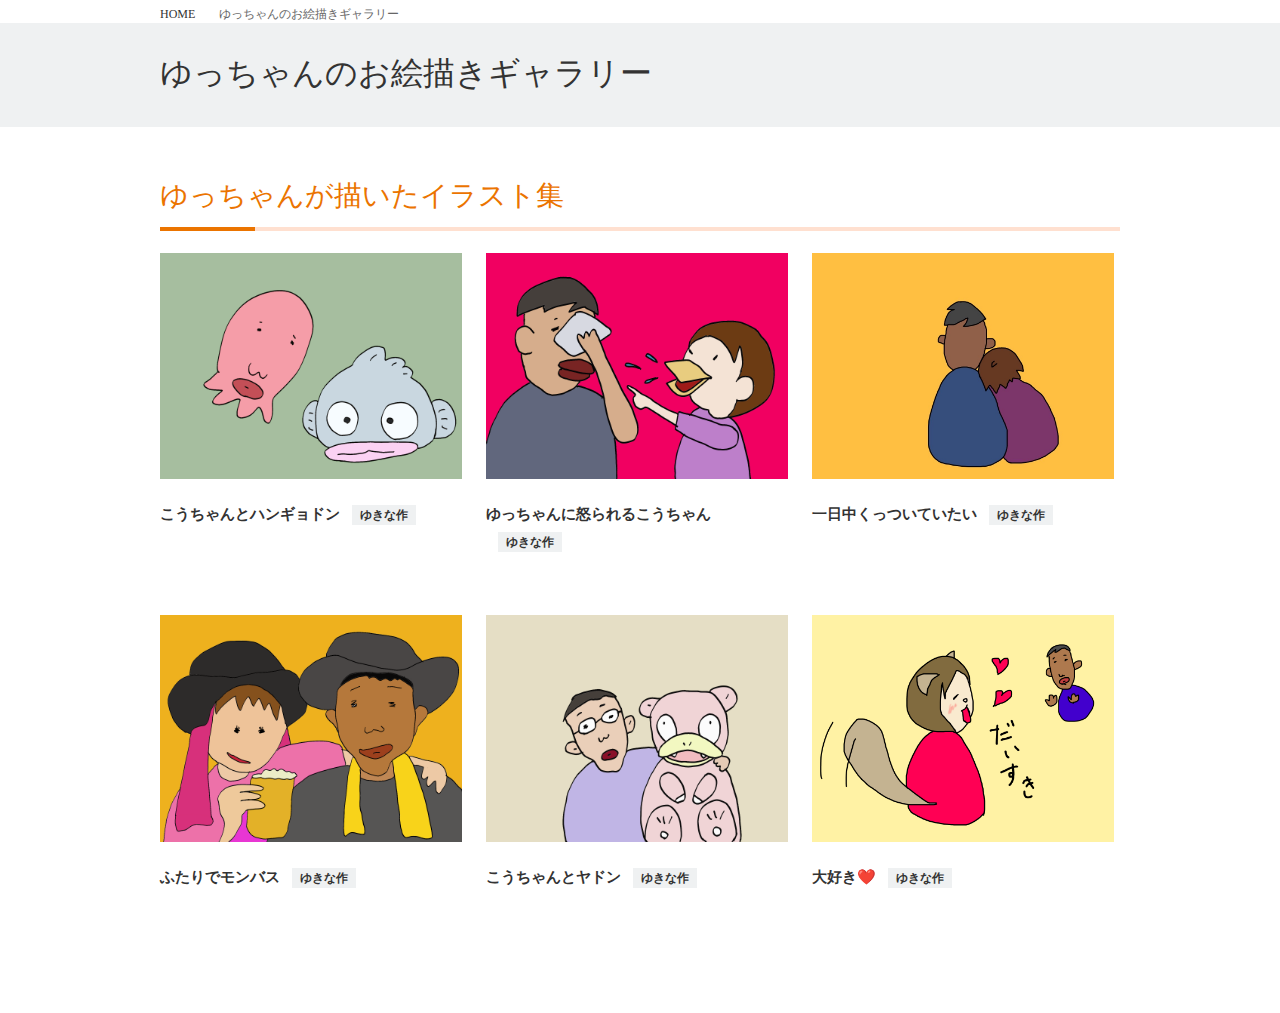
==== commit 407fc32f: "Update index.html" ====
--- a/index.html
+++ b/index.html
@@ -10,13 +10,13 @@
     <meta name="format-detection" content="telephone=no">
     <meta http-equiv="X-UA-Compatible" content="IE=edge,chrome=1">
     <meta name="robots" content="noindex">
-    <link href="/assets/img/favicon.png" rel="shortcut icon">
-    <link rel="apple-touch-icon" sizes="152x152" href="/assets/img/touch_icon.png">
+    <link href="/img/favicon.png" rel="shortcut icon">
+    <link rel="apple-touch-icon" sizes="152x152" href="/img/touch_icon.png">
     <link href="style.css" rel="stylesheet">
     <link href="print.css" rel="stylesheet"><!--[if lt IE 9]>
-    <script src="/assets/js/html5shiv.js"></script><![endif]-->
-    <script src="/assets/js/bundle.js"></script>
-    <script src="/assets/js/main.js"></script>
+    <script src="/js/html5shiv.js"></script><![endif]-->
+    <script src="/js/bundle.js"></script>
+    <script src="/js/main.js"></script>
       
   </head>
   <body>
@@ -35,29 +35,29 @@
           <h2 class="c-heading_lv02">ゆっちゃんが描いたイラスト集</h2>
           <div class="c-grid_container">
             <div class="c-grid_item-03">
-              <figure class="c-media_item"><a href="/lp/y-con_renewalcp/index.html" target="_blank"><img src="assets/img/han.PNG" alt="よんでんコンシェルジュリニューアルキャンペーン"></a></figure>
+              <figure class="c-media_item"><a href="/lp/y-con_renewalcp/index.html" target="_blank"><img src="img/han.PNG" alt="よんでんコンシェルジュリニューアルキャンペーン"></a></figure>
               <p class="c-text_01-bold">こうちゃんとハンギョドン<span class="c-label_inline is-gray">ゆきな作</span></p>
             </div>
             <div class="c-grid_item-03">
-              <figure class="c-media_item"><a href="/lp/y-con_draw2024/" target="_blank"><img src="assets/img/hara2p.PNG" alt="よんでんコンシェルジュ大抽選会"></a></figure>
+              <figure class="c-media_item"><a href="/lp/y-con_draw2024/" target="_blank"><img src="img/hara2p.PNG" alt="よんでんコンシェルジュ大抽選会"></a></figure>
               <p class="c-text_01-bold">ゆっちゃんに怒られるこうちゃん<span class="c-label_inline is-gray">ゆきな作</span></p>
             </div>
             <div class="c-grid_item-03">
-              <figure class="c-media_item"><a href="/lp/moving-2024/index.html" target="_blank"><img src="assets/img/IMG_1754.JPG" alt="WEBで電気の引越しキャンペーン"></a></figure>
+              <figure class="c-media_item"><a href="/lp/moving-2024/index.html" target="_blank"><img src="img/IMG_1754.JPG" alt="WEBで電気の引越しキャンペーン"></a></figure>
               <p class="c-text_01-bold">一日中くっついていたい<span class="c-label_inline is-gray">ゆきな作</span></p>
             </div>
           </div>
           <div class="c-grid_container">
             <div class="c-grid_item-03">
-              <figure class="c-media_item"><a href="/lp/all_denka_debut/index.html" target="_blank"><img src="assets/img/moon.PNG" alt="オール電化デビュー割"></a></figure>
+              <figure class="c-media_item"><a href="/lp/all_denka_debut/index.html" target="_blank"><img src="img/moon.PNG" alt="オール電化デビュー割"></a></figure>
               <p class="c-text_01-bold">ふたりでモンバス<span class="c-label_inline is-gray">ゆきな作</span></p>
             </div>
             <div class="c-grid_item-03">
-              <figure class="c-media_item"><a href="/lp/initial_zero_catalog/index.html" target="_blank"><img src="assets/img/yad 2.PNG" alt="イニシャル0円電化deカタログギフト"></a></figure>
+              <figure class="c-media_item"><a href="/lp/initial_zero_catalog/index.html" target="_blank"><img src="img/yad 2.PNG" alt="イニシャル0円電化deカタログギフト"></a></figure>
               <p class="c-text_01-bold">こうちゃんとヤドン<span class="c-label_inline is-gray">ゆきな作</span></p>
             </div>
             <div class="c-grid_item-03">
-              <figure class="c-media_item"><a href="/lp/reform_support/index.html" target="_blank"><img src="assets/img/IMG_1756.PNG" alt="電化リフォーム支援キャッシュバック"></a></figure>
+              <figure class="c-media_item"><a href="/lp/reform_support/index.html" target="_blank"><img src="img/IMG_1756.PNG" alt="電化リフォーム支援キャッシュバック"></a></figure>
               <p class="c-text_01-bold">大好き❤️<span class="c-label_inline is-gray">ゆきな作</span></p>
               </div>
             </div>
@@ -66,4 +66,4 @@
       </div>
     </main>
 </body>
-</html>+</html>
